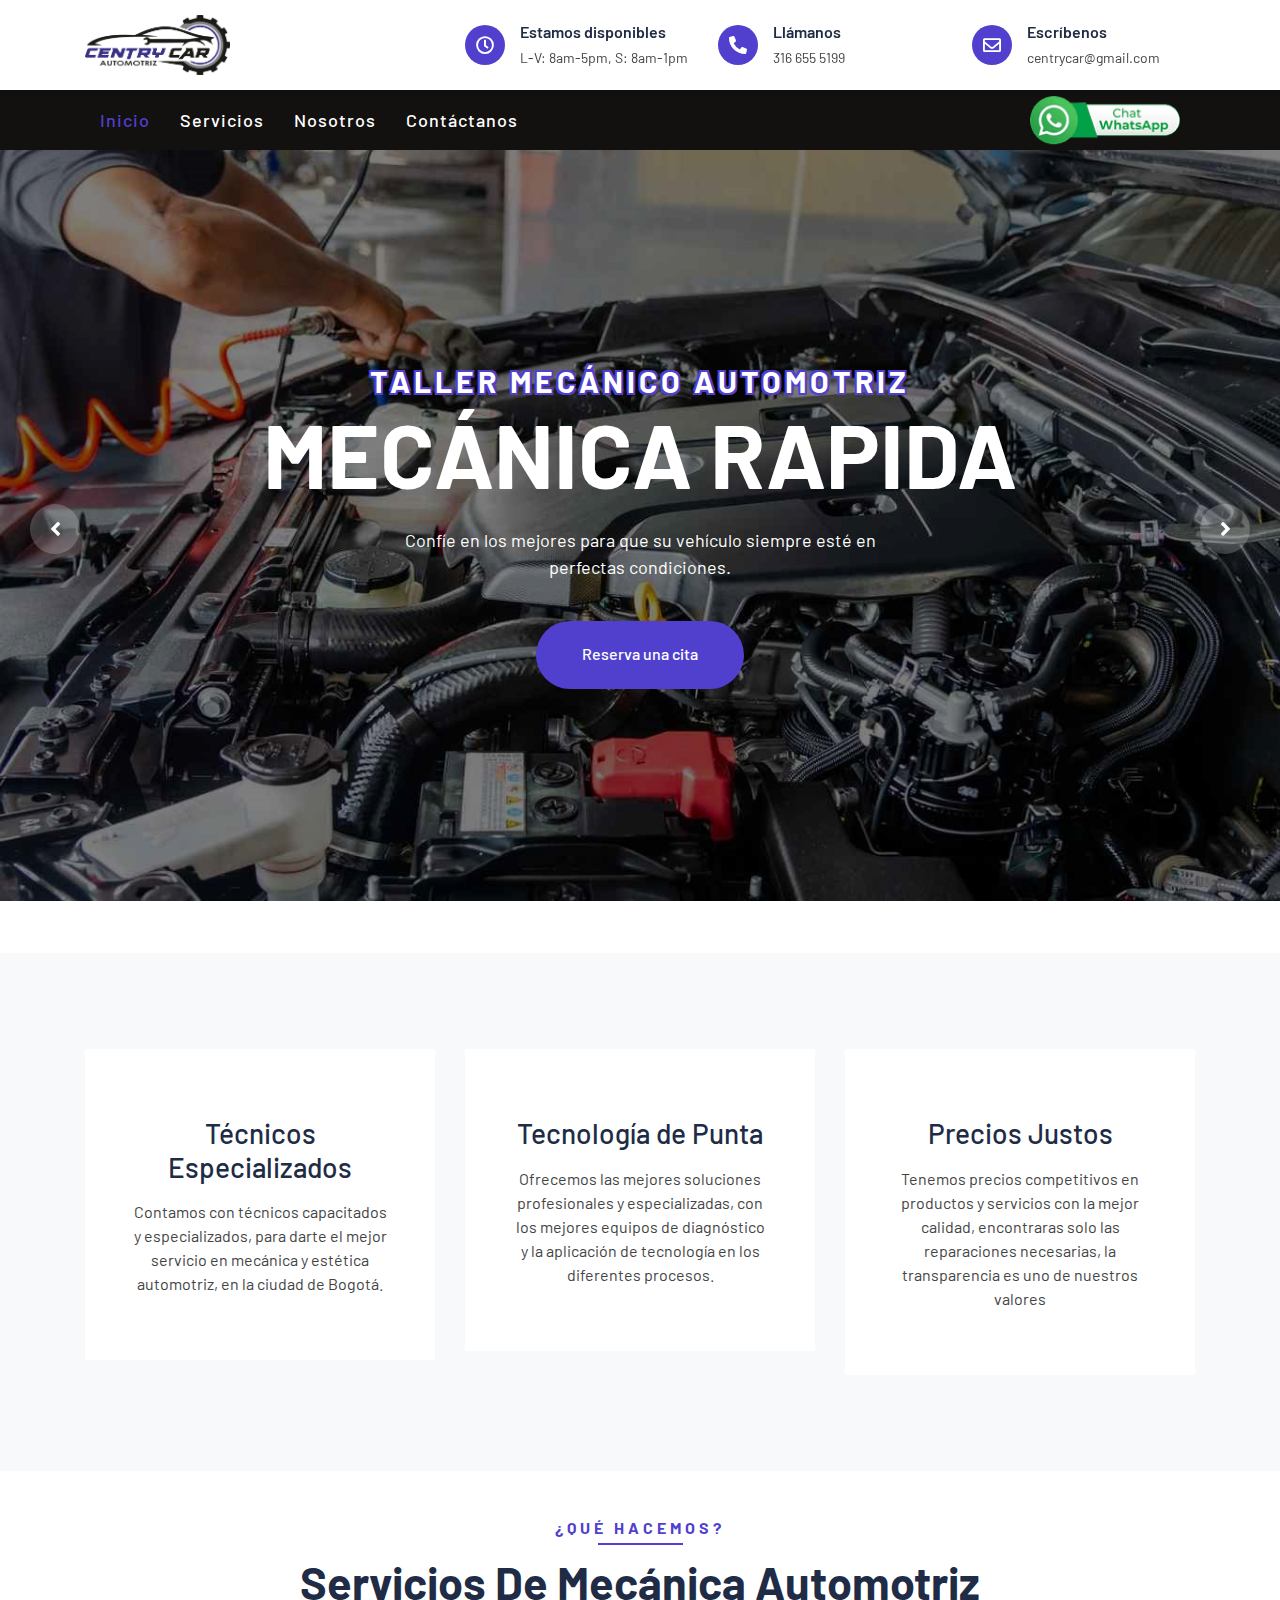
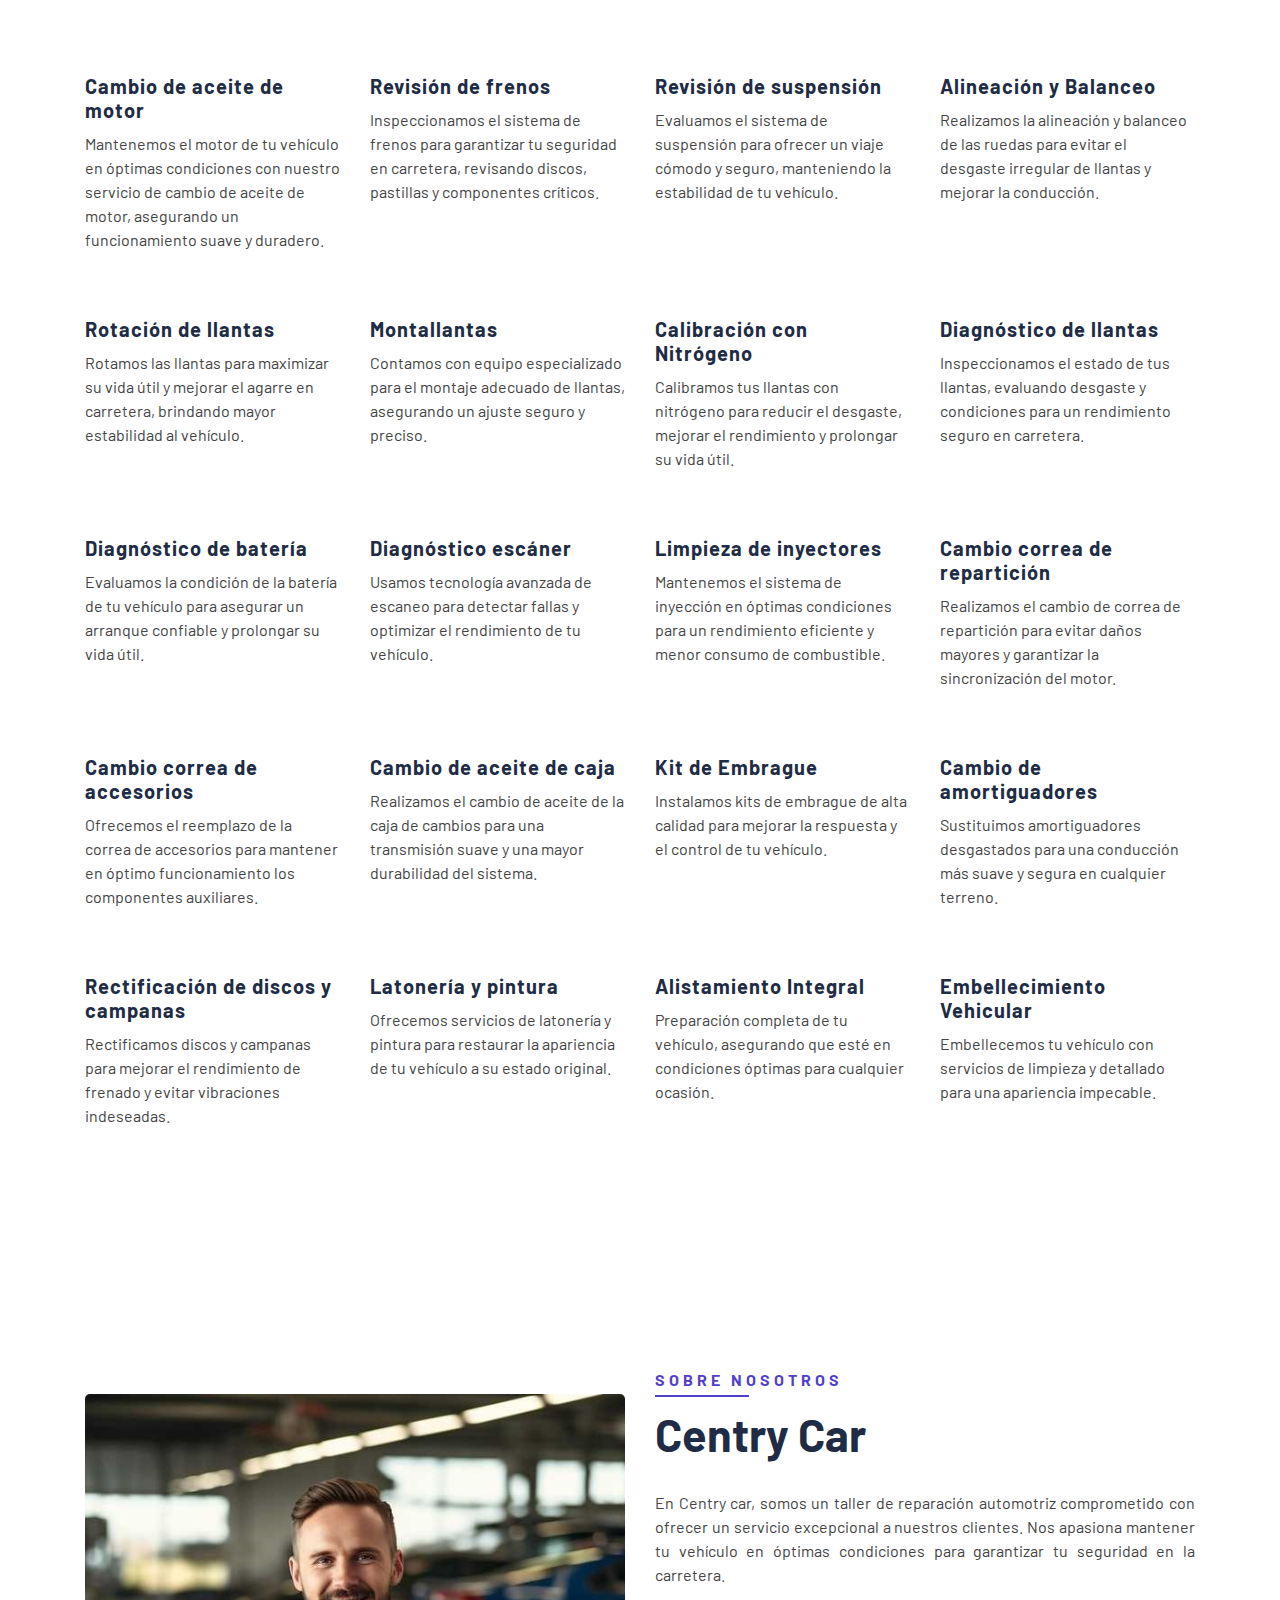
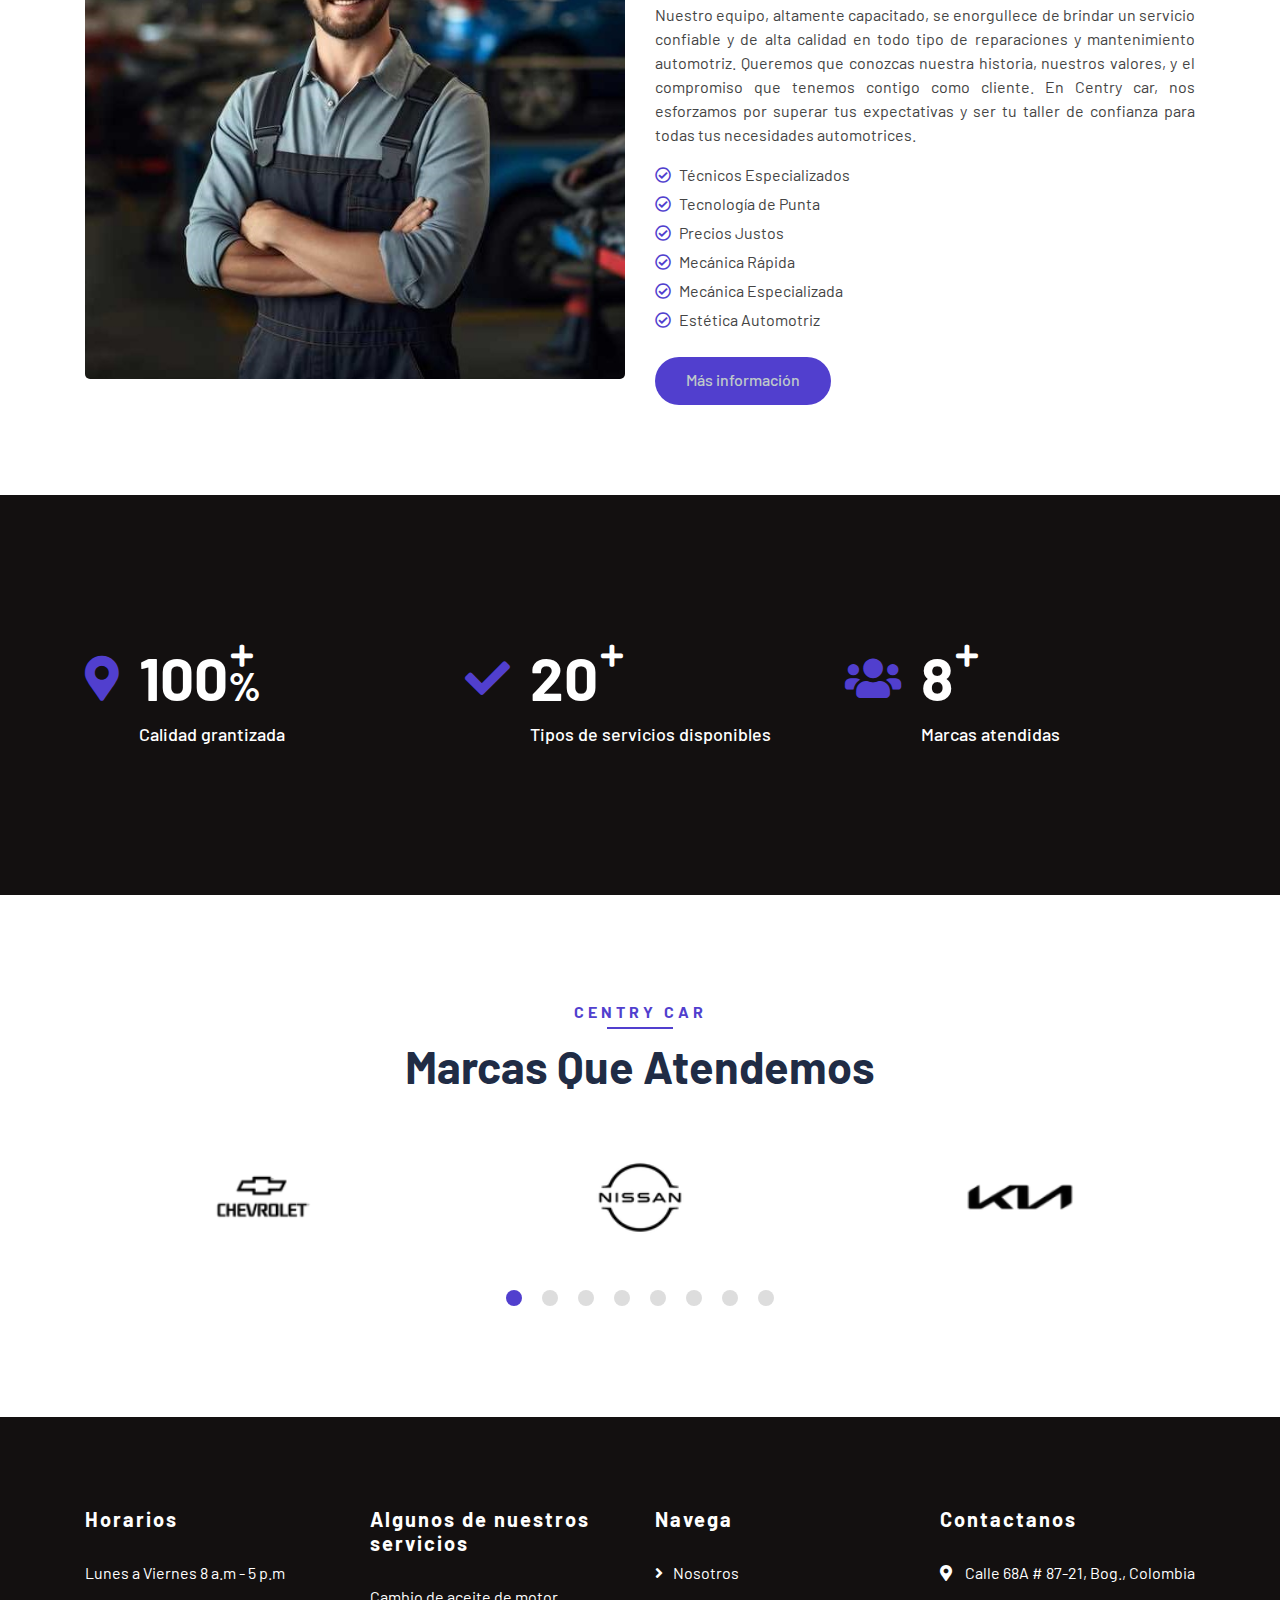
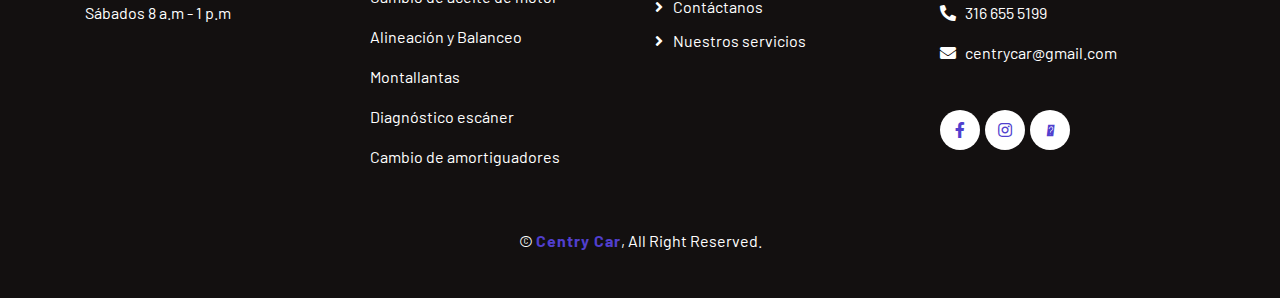
==== index.html @ 171da050 "se corrigue error en la vista about" ====
<!DOCTYPE html>
<html lang="en">
    <head>
        <meta charset="utf-8">
        <title>Centry Car Automotriz</title>
        <meta content="width=device-width, initial-scale=1.0" name="viewport">
        <meta content="Free Website Template" name="keywords">
        <meta content="Free Website Template" name="description">

        <!-- Favicon -->
        <link href="img/favicon.ico" rel="icon">

        <!-- Google Font -->
        <link href="https://fonts.googleapis.com/css2?family=Barlow:wght@400;500;600;700;800;900&display=swap" rel="stylesheet"> 
        
        <!-- CSS Libraries -->
        <link href="https://stackpath.bootstrapcdn.com/bootstrap/4.4.1/css/bootstrap.min.css" rel="stylesheet">
        <link href="https://cdnjs.cloudflare.com/ajax/libs/font-awesome/5.10.0/css/all.min.css" rel="stylesheet">
        <link href="lib/flaticon/font/flaticon.css" rel="stylesheet">
        <link href="lib/animate/animate.min.css" rel="stylesheet">
        <link href="lib/owlcarousel/assets/owl.carousel.min.css" rel="stylesheet">
        <link rel='stylesheet' href='https://cdn-uicons.flaticon.com/2.6.0/uicons-thin-rounded/css/uicons-thin-rounded.css'>
        <link rel='stylesheet' href='https://cdn-uicons.flaticon.com/2.6.0/uicons-thin-straight/css/uicons-thin-straight.css'>     
        <link rel="stylesheet" href="https://cdnjs.cloudflare.com/ajax/libs/font-awesome/6.6.0/css/all.min.css" integrity="sha512-Kc323vGBEqzTmouAECnVceyQqyqdsSiqLQISBL29aUW4U/M7pSPA/gEUZQqv1cwx4OnYxTxve5UMg5GT6L4JJg==" crossorigin="anonymous" referrerpolicy="no-referrer" />
        <!-- Template Stylesheet -->
        <link href="css/style.css" rel="stylesheet">
    </head>

    <body>
        <!-- Top Bar Start -->
        <div class="top-bar">
            <div class="container">
                <div class="row align-items-center">
                    <div class="col-lg-4 col-md-12">
                        <div class="logo">
                            <a href="index.html">
                                
                                 <img src="img/logo.png" alt="Logo"> 
                            </a>
                        </div>
                    </div>
                    <div class="col-lg-8 col-md-7 d-none d-lg-block">
                        <div class="row">
                            <div class="col-4">
                                <div class="top-bar-item">
                                    <div class="top-bar-icon">
                                        <i class="far fa-clock"></i>
                                    </div>
                                    <div class="top-bar-text">
                                        <h3>Estamos disponibles</h3>
                                        <p>L-V: 8am-5pm, S: 8am-1pm</p>
                                    </div>
                                </div>
                            </div>
                            <div class="col-4">
                                <div class="top-bar-item">
                                    <div class="top-bar-icon">
                                        <i class="fa fa-phone-alt"></i>
                                    </div>
                                    <div class="top-bar-text">
                                        <h3>Llámanos</h3>
                                        <p>316 655 5199</p>
                                    </div>
                                </div>
                            </div>
                            <div class="col-4">
                                <div class="top-bar-item">
                                    <div class="top-bar-icon">
                                        <i class="far fa-envelope"></i>
                                    </div>
                                    <div class="top-bar-text">
                                        <h3>Escríbenos</h3>
                                        <p>centrycar@gmail.com</p>
                                    </div>
                                </div>
                            </div>
                        </div>
                    </div>
                </div>
            </div>
        </div>
        <!-- Top Bar End -->

        <!-- Nav Bar Start -->
        <div class="nav-bar">
            <div class="container">
                <nav class="navbar navbar-expand-lg bg-dark navbar-dark">
                    <button type="button" class="navbar-toggler" data-toggle="collapse" data-target="#navbarCollapse">
                        <span class="navbar-toggler-icon"></span>
                    </button>
                    <a href="#" class="navbar-brand">Centry Car</a>

                    <a class="whatsapp-icon-small" href="https://wa.me/573166555199">
                        <img src="img/whatsapp-white-icon.png" alt="WhatsApp">
                    </a>

                    <div class="collapse navbar-collapse justify-content-between" id="navbarCollapse">
                        <div class="navbar-nav mr-auto">
                            <a href="index.html" class="nav-item nav-link active">Inicio</a>
                            <a href="service.html" class="nav-item nav-link">Servicios</a>
                            <a href="about2.html" class="nav-item nav-link">Nosotros</a>                           
                            <a href="contact.html" class="nav-item nav-link">Contáctanos</a>
                        </div>
                        <a class="whatsapp-icon-large" href="https://wa.me/573166555199">
                            <img src="img/w1.png" alt="WhatsApp">
                        </a>
                    </div>
                </nav>
            </div>
        </div>
        <!-- Nav Bar End -->


        <!-- Carousel Start -->
        <div class="carousel">
            <div class="container-fluid">
                <div class="owl-carousel">
                    <div class="carousel-item">
                        <div class="carousel-img">
                            <img src="img/carousel-1.jpeg" alt="Image">
                        </div>
                        <div class="carousel-text">
                            <h2>Taller Mecánico Automotriz</h2>
                            <h1>MECÁNICA RAPIDA</h1>
                            
                            <p>
                                Confíe en los mejores para que su vehículo siempre esté en perfectas condiciones.
                            </p>
                            <a class="btn btn-custom"  href="https://wa.me/573166555199">Reserva una cita</a>
                        </div>
                    </div>
                    <div class="carousel-item">
                        <div class="carousel-img">
                            <img src="img/carousel-2.jpeg" alt="Image">
                        </div>
                        <div class="carousel-text">
                            <h2>Taller Mecánico Automotriz</h2>
                            <h1>MECÁNICA ESPECIALIZADA</h1>
                            <p>
                                Nos encargamos de que su auto siempre esté en óptimas condiciones.
                            </p>
                            <a class="btn btn-custom"  href="contact.html">Solicita una cotización</a>
                        </div>
                    </div>
                    <div class="carousel-item">
                        <div class="carousel-img">
                            <img src="img/carousel-3.jpeg" alt="Image">
                        </div>
                        <div class="carousel-text">
                            <h2>Taller Mecánico Automotriz</h2>
                            <h1>ESTÉTICA AUTOMOTRIZ</h1>
                            <p>
                                Trabajamos con piezas de alta calidad para asegurar la durabilidad de su vehículo.
                            </p>
                            <a class="btn btn-custom" href="service.html">Conoce nuestros servicios</a>
                        </div>
                    </div>
                </div>
            </div>
        </div>
        <!-- Carousel End -->
    
            <!-- Services CARDS Start -->
    <div class="bg-light pt-5">
        <div class="container py-5">
            <div class="row pb-3">
                <div class="col-md-6 col-lg-4 mb-4 cardsmall">
                    <div class="d-flex flex-column text-center bg-white mb-2 p-3 p-sm-5">
                        <i class=    "fi fi-tr-customer-service"     ></i>
                        <h3 class="mb-3">Técnicos Especializados</h3>
                        <p>Contamos con técnicos 
                            capacitados y especializados, 
                            para darte el mejor servicio en 
                            mecánica y estética automotriz, 
                            en la ciudad de Bogotá. </p>                      
                    </div>
                </div>
                <div class="col-md-6 col-lg-4 mb-4 cardsmall">
                    <div class="d-flex flex-column text-center bg-white mb-2 p-3 p-sm-5">
                        <i class="fi fi-tr-chatbot-speech-bubble"></i>
                        <h3 class="mb-3">Tecnología de Punta</h3>
                        <p>Ofrecemos las mejores 
                            soluciones profesionales y 
                            especializadas, con los 
                            mejores equipos de 
                            diagnóstico y la aplicación de 
                            tecnología en los diferentes 
                            procesos. </p>
                    </div>
                </div>

                    <div class="col-md-6 col-lg-4 mb-4 cardsmall">
                        <div class="d-flex flex-column text-center bg-white mb-2 p-3 p-sm-5">
                            <i class="fi fi-tr-brand"></i>
                            <h3 class="mb-3">Precios Justos </h3>
                            <p>Tenemos precios competitivos 
                                en productos y servicios con la 
                                mejor calidad, encontraras solo 
                                las reparaciones necesarias, la 
                                transparencia es uno de 
                                nuestros valores </p>
                        </div>
                    </div>
            </div>
        </div>
    </div>
    <!-- Services CARDS End -->
        <!-- Service Start -->
        <div class="service">
            <div class="container">
                <div class="section-header text-center">
                    <p>¿Qué hacemos?</p>
                    <h2>Servicios de Mecánica Automotriz</h2>
                </div>
                <div class="row">
                    <div class="col-lg-3 col-md-6">
                        <div class="service-item">
                            <i class="fi fi-tr-oil-can"></i>
                            <h3>Cambio de aceite de motor</h3>
                            <p>Mantenemos el motor de tu vehículo en óptimas condiciones con nuestro servicio de cambio de aceite de motor, asegurando un funcionamiento suave y duradero.</p>
                        </div>
                    </div>
                    <div class="col-lg-3 col-md-6">
                        <div class="service-item">
                            <i class="fi fi-tr-brake-warning"></i>
                            <h3>Revisión de frenos</h3>
                            <p>Inspeccionamos el sistema de frenos para garantizar tu seguridad en carretera, revisando discos, pastillas y componentes críticos.</p>
                        </div>
                    </div>
                    <div class="col-lg-3 col-md-6">
                        <div class="service-item">
                            <i class="fi fi-ts-car-mechanic"></i>
                            <h3>Revisión de suspensión</h3>
                            <p>Evaluamos el sistema de suspensión para ofrecer un viaje cómodo y seguro, manteniendo la estabilidad de tu vehículo.</p>
                        </div>
                    </div>
                    <div class="col-lg-3 col-md-6">
                        <div class="service-item">
                            <i class="fi fi-tr-steering-wheel"></i>
                            <h3>Alineación y Balanceo</h3>
                            <p>Realizamos la alineación y balanceo de las ruedas para evitar el desgaste irregular de llantas y mejorar la conducción.</p>
                        </div>
                    </div>
                    <div class="col-lg-3 col-md-6">
                        <div class="service-item">
                            <i class="fi fi-ts-tire"></i>
                            <h3>Rotación de llantas</h3>
                            <p>Rotamos las llantas para maximizar su vida útil y mejorar el agarre en carretera, brindando mayor estabilidad al vehículo.</p>
                        </div>
                    </div>
                    <div class="col-lg-3 col-md-6">
                        <div class="service-item">
                            <i class="fi fi-ts-tire-flat"></i>
                            <h3>Montallantas</h3>
                            <p>Contamos con equipo especializado para el montaje adecuado de llantas, asegurando un ajuste seguro y preciso.</p>
                        </div>
                    </div>
                    <div class="col-lg-3 col-md-6">
                        <div class="service-item">
                            <i class="fi fi-tr-car-tilt"></i>
                            <h3>Calibración con Nitrógeno</h3>
                            <p>Calibramos tus llantas con nitrógeno para reducir el desgaste, mejorar el rendimiento y prolongar su vida útil.</p>
                        </div>
                    </div>
                    <div class="col-lg-3 col-md-6">
                        <div class="service-item">
                            <i class="fi fi-tr-car-bus"></i>
                            <h3>Diagnóstico de llantas</h3>
                            <p>Inspeccionamos el estado de tus llantas, evaluando desgaste y condiciones para un rendimiento seguro en carretera.</p>
                        </div>
                    </div>
                    <div class="col-lg-3 col-md-6">
                        <div class="service-item">
                            <i class="fi fi-tr-car-battery"></i>
                            <h3>Diagnóstico de batería</h3>
                            <p>Evaluamos la condición de la batería de tu vehículo para asegurar un arranque confiable y prolongar su vida útil.</p>
                        </div>
                    </div>
                    <div class="col-lg-3 col-md-6">
                        <div class="service-item">
                            <i class="fi fi-tr-car-circle-bolt"                            ></i>
                            <h3>Diagnóstico escáner</h3>
                            <p>Usamos tecnología avanzada de escaneo para detectar fallas y optimizar el rendimiento de tu vehículo.</p>
                        </div>
                    </div>
                    <div class="col-lg-3 col-md-6">
                        <div class="service-item">
                            <i class="fi fi-ts-car-mechanic"></i>
                            <h3>Limpieza de inyectores</h3>
                            <p>Mantenemos el sistema de inyección en óptimas condiciones para un rendimiento eficiente y menor consumo de combustible.</p>
                        </div>
                    </div>
                    <div class="col-lg-3 col-md-6">
                        <div class="service-item">
                            <i class="fi fi-tr-wrench-alt"></i>
                            <h3>Cambio correa de repartición</h3>
                            <p>Realizamos el cambio de correa de repartición para evitar daños mayores y garantizar la sincronización del motor.</p>
                        </div>
                    </div>
                    <div class="col-lg-3 col-md-6">
                        <div class="service-item">
                            <i class="fi fi-tr-replace"></i>
                            <h3>Cambio correa de accesorios</h3>
                            <p>Ofrecemos el reemplazo de la correa de accesorios para mantener en óptimo funcionamiento los componentes auxiliares.</p>
                        </div>
                    </div>
                    <div class="col-lg-3 col-md-6">
                        <div class="service-item">
                            <i class="fi fi-tr-oil-can"></i>
                            <h3>Cambio de aceite de caja</h3>
                            <p>Realizamos el cambio de aceite de la caja de cambios para una transmisión suave y una mayor durabilidad del sistema.</p>
                        </div>
                    </div>
                    <div class="col-lg-3 col-md-6">
                        <div class="service-item">
                            <i class="fi fi-ts-car-side-bolt"></i>
                            <h3>Kit de Embrague</h3>
                            <p>Instalamos kits de embrague de alta calidad para mejorar la respuesta y el control de tu vehículo.</p>
                        </div>
                    </div>
                    <div class="col-lg-3 col-md-6">
                        <div class="service-item">
                            <i class="fi fi-ts-car-mechanic"></i>
                            <h3>Cambio de amortiguadores</h3>
                            <p>Sustituimos amortiguadores desgastados para una conducción más suave y segura en cualquier terreno.</p>
                        </div>
                    </div>
                    <div class="col-lg-3 col-md-6">
                        <div class="service-item">
                            <i class="fi fi-ts-car-crash"></i>
                            <h3>Rectificación de discos y campanas</h3>
                            <p>Rectificamos discos y campanas para mejorar el rendimiento de frenado y evitar vibraciones indeseadas.</p>
                        </div>
                    </div>
                    <div class="col-lg-3 col-md-6">
                        <div class="service-item">
                            <i class="fi fi-tr-air-freshener"></i>
                            <h3>Latonería y pintura</h3>
                            <p>Ofrecemos servicios de latonería y pintura para restaurar la apariencia de tu vehículo a su estado original.</p>
                        </div>
                    </div>
                    <div class="col-lg-3 col-md-6">
                        <div class="service-item">
                            <i class="fi fi-ts-car-tunnel"></i>
                            <h3>Alistamiento Integral</h3>
                            <p>Preparación completa de tu vehículo, asegurando que esté en condiciones óptimas para cualquier ocasión.</p>
                        </div>
                    </div>
                    <div class="col-lg-3 col-md-6">
                        <div class="service-item">
                            <i class="fi fi-tr-hand-sparkles"></i>
                            <h3>Embellecimiento Vehicular</h3>
                            <p>Embellecemos tu vehículo con servicios de limpieza y detallado para una apariencia impecable.</p>
                        </div>
                    </div>
                </div>
            </div>
        </div>
        <!-- Service End -->
        
        <!-- About Start -->
        <div class="about">
            <div class="container">
                <div class="row align-items-center">
                    <div class="col-lg-6">
                        <div class="about-img">
                            <img src="img/about.jpeg" alt="Image">
                        </div>
                    </div>
                    <div class="col-lg-6">
                        <div class="section-header text-left">
                            <p>Sobre Nosotros</p>
                            <h2>Centry Car</h2>
                        </div>
                        <div class="about-content">
                            <p>
                                En Centry car, somos un taller de reparación automotriz comprometido con ofrecer un servicio excepcional a nuestros clientes. Nos apasiona mantener tu vehículo en óptimas condiciones para garantizar tu seguridad en la carretera.
                            </p>
                            <p>
                                Nuestro equipo, altamente capacitado, se enorgullece de brindar un servicio confiable y de alta calidad en todo tipo de reparaciones y mantenimiento automotriz. Queremos que conozcas nuestra historia, nuestros valores, y el compromiso que tenemos contigo como cliente. En Centry car, nos esforzamos por superar tus expectativas y ser tu taller de confianza para todas tus necesidades automotrices.
                            </p>
                            <ul>
                                <li><i class="far fa-check-circle"></i>Técnicos Especializados</li>
                                <li><i class="far fa-check-circle"></i>Tecnología de Punta</li>
                                <li><i class="far fa-check-circle"></i>Precios Justos</li>
                                <li><i class="far fa-check-circle"></i>Mecánica Rápida</li>
                                <li><i class="far fa-check-circle"></i>Mecánica Especializada</li>
                                <li><i class="far fa-check-circle"></i>Estética Automotriz</li>
                            </ul>
                            <a class="btn btn-custom" href="service.html">Más información</a>
                        </div>
                    </div>
                </div>
            </div>
        </div>
        <!-- About End -->        
        
        <!-- Facts Start -->
        <div class="facts" data-parallax="scroll" data-image-src="img/facts.jpg">
            <div class="container">
                <div class="row">
                    <div class="col-lg-4 col-md-6">
                        <div class="facts-item">
                            <i class="fa fa-map-marker-alt"></i>
                            <div class="facts-text">
                                <h3 data-toggle="counter-up">100</h3><h1>%</h1>
                                <p>Calidad grantizada</p>
                            </div>
                        </div>
                    </div>
                    <div class="col-lg-4 col-md-6">
                        <div class="facts-item">
                            <i class="fa fa-check"></i>
                            <div class="facts-text">
                                <h3 data-toggle="counter-up">20</h3>
                                <p>Tipos de servicios disponibles</p>
                            </div>
                        </div>
                    </div>
                    <div class="col-lg-4 col-md-6">
                        <div class="facts-item">                           
                            <i class="fa fa-users"></i>
                            <div class="facts-text">
                                <h3 data-toggle="counter-up">8</h3>
                                <p>Marcas atendidas</p>
                            </div>
                        </div>
                    </div>
                </div>
            </div>
        </div>
        <!-- Facts End -->
                
        <!-- Location Start -->
        <!-- <div class="location">
            <div class="container">
                <div class="row">
                     <div class="col-lg-7">
                        <div class="section-header text-left">
                            <p>Washing Points</p>
                            <h2>Car Washing & Care Points</h2>
                        </div>
                        <div class="row">
                            <div class="col-md-6">
                                <div class="location-item">
                                    <i class="fa fa-map-marker-alt"></i>
                                    <div class="location-text">
                                        <h3>Car Washing Point</h3>
                                        <p>123 Street, New York, USA</p>
                                        <p><strong>Call:</strong>+012 345 6789</p>
                                    </div>
                                </div>
                            </div>
                            <div class="col-md-6">
                                <div class="location-item">
                                    <i class="fa fa-map-marker-alt"></i>
                                    <div class="location-text">
                                        <h3>Car Washing Point</h3>
                                        <p>123 Street, New York, USA</p>
                                        <p><strong>Call:</strong>+012 345 6789</p>
                                    </div>
                                </div>
                            </div>
                            <div class="col-md-6">
                                <div class="location-item">
                                    <i class="fa fa-map-marker-alt"></i>
                                    <div class="location-text">
                                        <h3>Car Washing Point</h3>
                                        <p>123 Street, New York, USA</p>
                                        <p><strong>Call:</strong>+012 345 6789</p>
                                    </div>
                                </div>
                            </div>
                            <div class="col-md-6">
                                <div class="location-item">
                                    <i class="fa fa-map-marker-alt"></i>
                                    <div class="location-text">
                                        <h3>Car Washing Point</h3>
                                        <p>123 Street, New York, USA</p>
                                        <p><strong>Call:</strong>+012 345 6789</p>
                                    </div>
                                </div>
                            </div>
                        </div>
                    </div>
                    <div class="col-lg-5">
                        <div class="location-form">
                            <h3>Escribenos para cualquier solicitud</h3>
                            <form>
                                <div class="control-group">
                                    <input type="text" class="form-control" placeholder="Nombre" required="required" />
                                </div>
                                <div class="control-group">
                                    <input type="email" class="form-control" placeholder="Correo" required="required" />
                                </div>
                                <div class="control-group">
                                    <textarea class="form-control" placeholder="description" required="required"></textarea>
                                </div>
                                <div>
                                    <button class="btn btn-custom" type="submit">Enviar mensaje</button>
                                </div>
                            </form>
                        </div>
                    </div>
                </div>
            </div>
        </div>
        Location End -->
        
        <!-- Brand Start -->
        <div class="testimonial">
            <div class="container">
                <div class="section-header text-center">
                    <p>Centry car</p>
                    <h2>Marcas que atendemos</h2>
                </div>
                <div class="owl-carousel testimonials-carousel">
                    <div class="testimonial-item">
                        <img src="img/nissan.png" alt="Image">
                    </div>
                    <div class="testimonial-item">
                        <img src="img/kia.png" alt="Image">
                    </div>
                    <div class="testimonial-item">
                        <img src="img/renault.png" alt="Image">                      
                    </div>
                    <div class="testimonial-item">
                        <img src="img/hyundai.png" alt="Image">                      
                    </div>
                    <div class="testimonial-item">
                        <img src="img/toyota.png" alt="Image">                      
                    </div>
                    <div class="testimonial-item">
                        <img src="img/wlogo.png" alt="Image">                      
                    </div>
                    <div class="testimonial-item">
                        <img src="img/ford.png" alt="Image">                      
                    </div>
                    <div class="testimonial-item">
                        <img src="img/chevrolet.png" alt="Image">                      
                    </div>
                </div>
            </div>
        </div>
        <!-- Brand End -->

        <!-- Footer Start -->
        <div class="footer">
            <div class="container">
                <div class="row">
                    <div class="col-lg-3 col-md-6">
                        <div class="footer-newsletter">
                            <h2>Horarios</h2>
                            <p>Lunes a Viernes 8 a.m - 5 p.m</p>
                            <p>Sábados 8 a.m - 1 p.m</p>
                        </div>
                    </div>
                    <div class="col-lg-3 col-md-6">
                        <div class="footer-link">
                            <h2>Algunos de nuestros servicios</h2>
                            <p>Cambio de aceite de motor</p>
                            <p>Alineación y Balanceo</p>
                            <p>Montallantas</p>
                            <p>Diagnóstico escáner</p>
                            <p>Cambio de amortiguadores</p>
                        </div>
                    </div>
                    <div class="col-lg-3 col-md-6">
                        <div class="footer-link">
                            <h2>Navega</h2>
                            <a href="about2.html">Nosotros</a>
                            <a href="contact.html">Contáctanos</a>
                            <a href="service.html">Nuestros servicios</a>
                        </div>
                    </div>
                    <div class="col-lg-3 col-md-6">
                        <div class="footer-contact">
                            <h2>Contactanos</h2>
                            <p><i class="fa fa-map-marker-alt"></i>Calle 68A # 87-21, Bog., Colombia</p>
                            <p><i class="fa fa-phone-alt"></i>316 655 5199</p>
                            <p><i class="fa fa-envelope"></i>centrycar@gmail.com</p>
                        </div>
                        <div class="footer-social">
                            <a class="btn" href="https://www.facebook.com/profile.php?id=61568593861665&locale=es_LA"><i class="fab fa-facebook-f"></i></a>
                            <a class="btn" href="https://www.instagram.com/centrycar_automotriz/"><i class="fab fa-instagram"></i></a>
                            <a class="btn" href="https://www.tiktok.com/@centrycar_automotriz"><i class="fa-brands fa-tiktok"></i></a>
                    </div>
                </div>
            </div>
            <div class="container copyright">
                <p>&copy; <a href="#">Centry Car</a>, All Right Reserved.</p>
            </div>
        </div>
        <!-- Footer End -->
        
        <!-- Back to top button -->
        <a href="#" class="back-to-top"><i class="fa fa-chevron-up"></i></a>
        
        <!-- Pre Loader -->
        <div id="loader" class="show">
            <div class="loader"></div>
        </div>

        <!-- JavaScript Libraries -->
        <script src="https://code.jquery.com/jquery-3.4.1.min.js"></script>
        <script src="https://stackpath.bootstrapcdn.com/bootstrap/4.4.1/js/bootstrap.bundle.min.js"></script>
        <script src="lib/easing/easing.min.js"></script>
        <script src="lib/owlcarousel/owl.carousel.min.js"></script>
        <script src="lib/waypoints/waypoints.min.js"></script>
        <script src="lib/counterup/counterup.min.js"></script>
        
        <!-- Contact Javascript File -->
        <script src="mail/jqBootstrapValidation.min.js"></script>
        <script src="mail/contact.js"></script>

        <!-- Template Javascript -->
        <script src="js/main.js"></script>
    </body>
</html>
---- lib/flaticon/font/flaticon.css ----
/*
  	Flaticon icon font: Flaticon
  	Creation date: 11/10/2020 08:08
  	*/

@font-face {
  font-family: "Flaticon";
  src: url("./Flaticon.eot");
  src: url("./Flaticon.eot?#iefix") format("embedded-opentype"),
       url("./Flaticon.woff2") format("woff2"),
       url("./Flaticon.woff") format("woff"),
       url("./Flaticon.ttf") format("truetype"),
       url("./Flaticon.svg#Flaticon") format("svg");
  font-weight: normal;
  font-style: normal;
}

@media screen and (-webkit-min-device-pixel-ratio:0) {
  @font-face {
    font-family: "Flaticon";
    src: url("./Flaticon.svg#Flaticon") format("svg");
  }
}

[class^="flaticon-"]:before, [class*=" flaticon-"]:before,
[class^="flaticon-"]:after, [class*=" flaticon-"]:after {   
  font-family: Flaticon;
        font-size: 20px;
font-style: normal;
margin-left: 20px;
}

.flaticon-car-wash-1:before { content: "\f100"; }
.flaticon-car-service:before { content: "\f101"; }
.flaticon-seat:before { content: "\f102"; }
.flaticon-car-service-1:before { content: "\f103"; }
.flaticon-car-wash:before { content: "\f104"; }
.flaticon-brush:before { content: "\f105"; }
.flaticon-vacuum-cleaner:before { content: "\f106"; }
.flaticon-brush-1:before { content: "\f107"; }
.flaticon-car-service-2:before { content: "\f108"; }
.flaticon-car-service-3:before { content: "\f109"; }
---- css/style.css ----
/*******************************/
/********* General CSS *********/
/*******************************/
body {
    color: #444444;
    font-weight: 400;
    background: #ffffff;
    font-family: 'Barlow', sans-serif;
    padding-top: 150px;
}

h1,
h2, 
h3, 
h4,
h5, 
h6 {
    color: #202C45;
}

a {
    color: #202C45;
    transition: .3s;
}

a:hover,
a:active,
a:focus {
    color: #513fce;
    outline: none;
    text-decoration: none;
}

.btn.btn-custom {
    padding: 10px 30px 12px 30px;
    text-align: center; 
    font-size: 16px;
    font-weight: 500;
    color: #bfc9ca;
    background: #513fce;
    border-radius: 60px;
    box-shadow: inset 0 0 0 0 #bfc9ca;
    transition: ease-out 0.5s;
    -webkit-transition: ease-out 0.5s;
    -moz-transition: ease-out 0.5s;
}

.btn.btn-custom:hover {
    color: #513fce;
    background: #bfc9ca;
    box-shadow: inset 200px 0 0 0 #bfc9ca;
    border: #513fce;
}

.btn:focus,
.form-control:focus {
    box-shadow: none;
}

.container-fluid {
    max-width: 1366px;
}

[class^="flaticon-"]:before, [class*=" flaticon-"]:before,
[class^="flaticon-"]:after, [class*=" flaticon-"]:after {   
    font-size: inherit;
    margin-left: 0;
}


/**********************************/
/****** Loader & Back to Top ******/
/**********************************/
#loader {
    position: fixed;
    top: 0;
    right: 0;
    bottom: 0;
    left: 0;
    display: flex;
    align-items: center;
    justify-content: center;
    background: #ffffff;
    opacity: 0;
    visibility: hidden;
    -webkit-transition: opacity .3s ease-out, visibility 0s linear .3s;
    -o-transition: opacity .3s ease-out, visibility 0s linear .3s;
    transition: opacity .3s ease-out, visibility 0s linear .3s;
    z-index: 999;
}

#loader.show {
    -webkit-transition: opacity .6s ease-out, visibility 0s linear 0s;
    -o-transition: opacity .6s ease-out, visibility 0s linear 0s;
    transition: opacity .6s ease-out, visibility 0s linear 0s;
    visibility: visible;
    opacity: 1;
}

#loader .loader {
    position: relative;
    width: 45px;
    height: 45px;
    border: 5px solid #dddddd;
    border-top: 5px solid #513fce;
    border-radius: 50%;
    -webkit-animation: spin 2s linear infinite;
    animation: spin 2s linear infinite;
}

@-webkit-keyframes spin {
    0% { -webkit-transform: rotate(0deg); }
    100% { -webkit-transform: rotate(360deg); }
}

@keyframes spin {
    0% { transform: rotate(0deg); }
    100% { transform: rotate(360deg); }
}

.back-to-top {
    position: fixed;
    display: none;
    width: 44px;
    height: 44px;
    text-align: center;
    line-height: 1;
    font-size: 22px;
    right: 15px;
    bottom: 15px;
    transition: .5s;
    background: #513fce;
    border-radius: 44px;
    z-index: 9;
}

.back-to-top i {
    color: #ffffff;
    padding-top: 10px;
}

.back-to-top:hover {
    background: #202C45;
}


/**********************************/ 
/********** Top Bar CSS ***********/ 
/**********************************/
.top-bar {
    position: fixed;
    width: 100%;
    height: 90px;
    background: #ffffff;
    z-index: 1000;
    top: 0;
    left: 0;
    box-shadow: 0 2px 5px rgba(0, 0, 0, .1);
    min-height: 90px; /* Asegura altura mínima */
    transform: none; /* Previene transformaciones no deseadas */
}

.top-bar .row {
    height: 100%;
    min-height: inherit; /* Hereda la altura mínima */
}
.top-bar .row {
    height: 100%;
}

.top-bar .logo {
    padding: 15px 0;
    display: flex;
    align-items: center;
}

.top-bar .logo img {
    max-height: 60px;
    width: auto;
}

.top-bar .top-bar-item {
    display: flex;
    align-items: center;
    height: 100%;
}

.top-bar .top-bar-icon {
    width: 40px;
    height: 40px;
    display: flex;
    align-items: center;
    justify-content: center;
    background: #513fce;
    border-radius: 50%;
    flex-shrink: 0;
}

.top-bar .top-bar-icon i {
    margin: 0;
    color: #ffffff; 
    font-size: 18px; 
}

.top-bar .top-bar-icon:hover {
    background: #4433b3; 
    transform: scale(1.05); 
    transition: all 0.3s ease; 
}

.top-bar .top-bar-text {
    padding-left: 15px;
}

.top-bar .top-bar-text h3 {
    margin: 0 0 5px 0;
    font-size: 16px;
    font-weight: 600;
}

.top-bar .top-bar-text p {
    margin: 0;
    font-size: 14px;
}

/**********************************/ 
/*********** Nav Bar CSS **********/ 
/**********************************/
.nav-bar {
    position: fixed !important; /* Fuerza la posición fija */
    width: 100%;
    height: 60px;
    min-height: 60px; /* Asegura altura mínima */
    top: 90px !important; /* Fuerza la posición top */
    left: 0;
    background: #131010;
    z-index: 999;
    transform: none; /* Previene transformaciones no deseadas */
}

.nav-bar .navbar {
    padding: 0;
    height: 60px;
    min-height: 60px; /* Asegura altura mínima */
    background: #131010 !important;
}

.navbar-dark .navbar-nav .nav-link {
    color: #ffffff;
    padding: 0 15px;
    font-weight: 500;
    letter-spacing: 1px;
    font-size: large;
    line-height: 60px;
}

.navbar-dark .navbar-nav .nav-link:hover,
.navbar-dark .navbar-nav .nav-link.active {
    color: #513fce;
}

.nav-bar .navbar-brand,
.nav-bar .navbar-toggler {
    display: none; /* Oculto por defecto en pantallas grandes */
}

/* Ajustes responsive */
@media (max-width: 991.98px) {
    .top-bar {
        height: 75px;
        min-height: 75px;
    }
    
    .nav-bar {
        top: 75px !important;
    }
    
    .nav-bar .navbar {
        padding: 10px 0;
        height: auto;
    }
    
    .about {
        margin-top: 135px; /* Ajusta el margen para móviles */
    }
    .navbar-dark .navbar-nav .nav-link {
        line-height: 40px;
    }
    
    .top-bar .top-bar-item {
        justify-content: center;
        margin-top: 15px;
    }

    .nav-bar .navbar-brand {
        display: block; /* Mostrar el título en móvil */
        color: #ffffff;
        font-weight: 500;
        margin-right: auto; /* Empuja el botón de menú hacia la derecha */
    }

    .nav-bar .navbar-toggler {
        display: block; /* Mostrar el botón de menú en móvil */
        border-color: rgba(255, 255, 255, 0.5);
        padding: 4px 12px;
    }

    /* Ajustes adicionales para mejor presentación en móvil */
    .nav-bar .navbar {
        padding: 10px 15px;
    }

    .navbar-dark .navbar-toggler-icon {
        width: 1.2em;
        height: 1.2em;
    }
}

@media (min-width: 992px) {
    .nav-bar .collapse {
        display: flex !important;
    }
}

body {
    padding-top: 150px !important; /* Fuerza el padding */
}

html, body {
    overflow-x: hidden; /* Previene scroll horizontal */
}

.container-fluid {
    overflow-x: visible;
}
.navbar .whatsapp-icon-large {
    position: absolute;
    right: 15px;
    top: 50%;
    transform: translateY(-50%);
}

.navbar .whatsapp-icon-large img {
    width: 150px;
    transition: transform 0.3s ease;
}

.navbar .whatsapp-icon-large:hover img {
    transform: scale(1.1);
}

.navbar .whatsapp-icon-small {
    display: none;
}

@media (max-width: 767px) {
    .navbar .whatsapp-icon-large {
        display: none;
    }
    
    .navbar .whatsapp-icon-small {
        display: inline-block;
        margin-right: 10px;
    }
    
    .navbar .whatsapp-icon-small img {
        width: 40px;
    }
}


/*******************************/
/********** Hero CSS ***********/
/*******************************/
.carousel {
    position: relative;
    width: 100%;
    min-height: 400px;
    background: #ffffff;
    margin-bottom: 45px;
}

.carousel .container-fluid {
    padding: 0;
}

.carousel .carousel-item {
    position: relative;
    width: 100%;
    min-height: 400px;
    display: flex;
    align-items: center;
    justify-content: center;
    flex-direction: column;
}

.carousel .carousel-img {
    position: relative;
    width: 100%;
    height: 100%;
    min-height: 400px;
    text-align: right;
    overflow: hidden;
}

.carousel .carousel-img::after {
    position: absolute;
    content: "";
    top: 0;
    right: 0;
    bottom: 0;
    left: 0;
    background: rgba(0, 0, 0, .5);
    z-index: 1;
}

.carousel .carousel-img img {
    width: 100%;
    height: 100%;
    object-fit: cover;
}

.carousel .carousel-text {
    position: absolute;
    max-width: 992px;
    padding: 0 15px;
    text-align: center;
    display: flex;
    align-items: center;
    justify-content: center;
    flex-direction: column;
    z-index: 2;
}

.carousel .carousel-text h2 {
    color: #ffffff;
    font-size: 30px;
    font-weight: 700;
    letter-spacing: 4px;
    text-transform: uppercase;
    margin-bottom: 0px;
    text-shadow: 
        -2px -2px 0px #513fce, 
        2px -2px 0px #513fce,  
        -2px 2px 0px #513fce,  
        2px 2px 0px #513fce;   
}

.carousel .carousel-text h1 {
    color: #ffffff;
    font-size: 90px;
    font-weight: 700;
    margin-bottom: 20px;
    text-transform: capitalize;
}

.carousel .carousel-text p {
    max-width: 500px;
    color: #ffffff;
    font-size: 18px;
    margin-bottom: 40px;
}

.carousel .btn.btn-custom {
    padding: 20px 45px 22px 45px;
    color: #ffffff;
}

.carousel .btn.btn-custom:hover {
    color: #513fce;
}

.carousel .owl-nav {
    position: absolute;
    width: 100%;
    height: 50px;
    top: calc(50% - 25px);
    left: 0;
    display: flex;
    justify-content: space-between;
    z-index: 9;
}

.carousel .owl-nav .owl-prev,
.carousel .owl-nav .owl-next {
    width: 50px;
    height: 50px;
    display: flex;
    align-items: center;
    justify-content: center;
    color: #ffffff;
    border-radius: 50px;
    background: rgba(256, 256, 256, .2);
    font-size: 22px;
    transition: .5s;
}

.carousel .owl-nav .owl-prev {
    margin-left: 30px;
}

.carousel .owl-nav .owl-next {
    margin-right: 30px;
}

.carousel .owl-nav .owl-prev:hover,
.carousel .owl-nav .owl-next:hover {
    color: #ffffff;
    background: #513fce;
}

.carousel .animated {
    -webkit-animation-duration: 1s;
    animation-duration: 1s;
}

@media (max-width: 991.98px) {
    .carousel .carousel-text h3 {
        margin-bottom: 5px;
    }
    
    .carousel .carousel-text h1 {
        font-size: 60px;
    }
    
    .carousel .carousel-text p {
        font-size: 16px;
    }
    
    .carousel .carousel-text .btn {
        padding: 12px 30px;
        font-size: 15px;
        letter-spacing: 0;
    }
}

@media (max-width: 767.98px) {
    .carousel .carousel-text h3 {
        font-size: 18px;
        letter-spacing: 2px;
        margin-bottom: 15px;
    }
    
    .carousel .carousel-text h1 {
        font-size: 45px;
    }
    
    .carousel .carousel-text .btn {
        padding: 10px 25px;
        font-size: 15px;
        letter-spacing: 0;
    }
}

@media (max-width: 575.98px) {
    .carousel .carousel-text h3 {
        font-size: 14px;
        letter-spacing: 1px;
        margin-bottom: 10px;
    }
    
    .carousel .carousel-text h1 {
        font-size: 30px;
        margin-bottom: 15px;
    }
    
    .carousel .carousel-text p {
        margin-bottom: 25px;
    }
    
    .carousel .carousel-text .btn {
        padding: 8px 20px;
        font-size: 14px;
        letter-spacing: 0;
    }
}


/*******************************/
/******* Page Header CSS *******/
/*******************************/
.page-header {
    position: relative;
    margin-bottom: 45px;
    padding: 90px 0;
    text-align: center;
    background: #513fce;
    border-top: 1px dotted #ffffff;
}

.page-header h2 {
    position: relative;
    color: #ffffff;
    font-size: 60px;
    font-weight: 700;
    margin-bottom: 20px;
    padding-bottom: 5px;
}

.page-header h2::after {
    position: absolute;
    content: "";
    width: 100px;
    height: 2px;
    left: calc(50% - 50px);
    bottom: 0;
    background: #ffffff;
}

.page-header a {
    position: relative;
    padding: 0 12px;
    font-size: 22px;
    color: #ffffff;
}

.page-header a:hover {
    color: #513fce;
}

.page-header a::after {
    position: absolute;
    content: "/";
    width: 8px;
    height: 8px;
    top: -2px;
    right: -7px;
    text-align: center;
    color: #ffffff;
}

.page-header a:last-child::after {
    display: none;
}

@media (max-width: 991.98px) {
    .page-header {
        padding: 60px 0;
    }
    
    .page-header h2 {
        font-size: 45px;
    }
    
    .page-header a {
        font-size: 20px;
    }
}

@media (max-width: 767.98px) {
    .page-header {
        padding: 45px 0;
    }
    
    .page-header h2 {
        font-size: 35px;
    }
    
    .page-header a {
        font-size: 18px;
    }
}


/*******************************/
/******* Section Header ********/
/*******************************/
.section-header {
    position: relative;
    width: 100%;
    max-width: 700px;
    margin: 0 auto 45px auto;
}

.section-header p {
    display: inline-block;
    margin-bottom: 10px;
    padding-bottom: 5px;
    position: relative;
    font-size: 16px;
    font-weight: 700;
    letter-spacing: 4px;
    text-transform: uppercase;
    color: #513fce;
}

.section-header p::after {
    position: absolute;
    content: "";
    width: 50%;
    height: 2px;
    left: 25%;
    bottom: 0;
    background: #513fce;
}

.section-header.text-left p::after {
    left: 0;
}

.section-header.text-right p::after {
    left: 50%;
}

.section-header h2 {
    margin: 0;
    font-size: 45px;
    font-weight: 700;
    text-transform: capitalize;
}

@media (max-width: 991.98px) {
    .section-header h2 {
        font-size: 45px;
    }
}

@media (max-width: 767.98px) {
    .section-header h2 {
        font-size: 40px;
    }
}

@media (max-width: 575.98px) {
    .section-header h2 {
        font-size: 35px;
    }
}


/*******************************/
/********** About CSS **********/
/*******************************/
.about {
    position: relative;
    width: 100%;
    padding: 45px 0 15px 0;
    margin-top: 150px; /* Asegura espacio para las barras fijas */
}

.about .section-header {
    margin-bottom: 30px;
    margin-left: 0;
}

.about .about-img img {
    width: 100%;
    border-radius: 5px;
    margin-bottom: 30px;
}

.about .about-content {
    margin-bottom: 30px;
}

.about .about-content ul {
    margin: 0;
    padding: 0;
    list-style: none;
    margin-bottom: 25px;
}

.about .about-content ul li {
    margin-bottom: 5px;
}

.about .about-content ul li i {
    margin-right: 8px;
    color: #513fce;
}

.about-content p {
    text-align: justify;
}

/*******************************/
/********* Service CSS *********/
/*******************************/
.service {
    position: relative;
    width: 100%;
    padding: 45px 0 0 0;
}

.service .service-item {
    position: relative;
    width: 100%;
    display: flex;
    flex-direction: column;
    margin-bottom: 45px;
}

.service .service-item i {
    color: #513fce;
    font-size: 75px;
    line-height: 75px;
    margin-bottom: 20px;
}

.cardsmall i {
    color: #513fce;
    font-size: 75px;
    line-height: 75px;
    margin-bottom: 20px;
}

.service .service-item [class^="flaticon-"]::before {
    margin: 0;
    font-size: 60px;
    line-height: 60px;
    background-image: linear-gradient(#513fce, #202C45);
    -webkit-background-clip: text;
    -webkit-text-fill-color: transparent;
    transition: .5s;
}

.service .service-item h3 {
    margin-bottom: 10px;
    font-size: 20px;
    font-weight: 700;
    letter-spacing: 1px;
}

.service .service-item p {
    margin: 0;
}


/*******************************/
/********** Facts CSS **********/
/*******************************/
.facts {
    position: relative;
    width: 100%;
    min-height: 400px;
    margin: 45px 0;
    display: flex;
    align-items: center;
    background: #131010;
}

.facts .facts-item {
    display: flex;
    flex-direction: row;
    margin: 25px 0;
}

.facts .facts-item i {
    margin-top: 15px;
    font-size: 45px;
    color: #513fce;
}

.facts .facts-text {
    padding-left: 20px;
}

.facts .facts-text h3 {
    position: relative;
    display: inline-block;
    color: #ffffff;
    font-size: 60px;
    font-weight: 700;
}
.facts .facts-text h1 {
    position: relative;
    display: inline-block;
    color: #ffffff;
    font-weight: 700;
}

.facts .facts-text h3::after {
    position: absolute;
    content: "\f067";
    top: 0px;
    right: -25px;
    color: #ffffff;
    font-size: 25px;
    font-family: "Font Awesome 5 Free";
    font-weight: 900;
}

.facts .facts-text p {
    color: #ffffff;
    font-size: 18px;
    font-weight: 500;
    margin: 0;
}


/*******************************/
/********* Pricing CSS *********/
/*******************************/
.price {
    position: relative;
    width: 100%;
    padding: 45px 0 15px 0;
}

.price .row {
    padding: 0 15px;
}

.price .col-md-4 {
    padding: 0;
}

.price .price-item {
    position: relative;
    margin-bottom: 30px;
    background: #ffffff;
    border-radius: 5px;
    text-align: center;
}

.price .featured-item {
    box-shadow: 0 0 30px rgba(0, 0, 0, .2);
    z-index: 1;
}

.price .price-header {
    padding: 45px 0 30px 0;
}

.price .price-header h3 {
    font-size: 20px;
    font-weight: 700;
    letter-spacing: 2px;
    text-transform: uppercase;
}

.price .price-header h2 {
    display: flex;
    align-items: flex-start;
    justify-content: center;
    font-size: 60px;
    font-weight: 700;
    letter-spacing: 5px;
}

.price .price-header h2 span {
    font-size: 25px;
    line-height: 55px;
}

.price .price-item.featured-item h2,
.price .price-item.featured-item h3 {
    color: #513fce;
}

.price .price-body {
    padding: 0 0 20px 0;
}

.price .price-body ul {
    margin: 0;
    padding: 0;
    list-style: none;
}

.price .price-body ul li {
    padding: 0 0 15px 0;
}

.price .price-body ul li i {
    margin-right: 10px;
}

.price .price-body ul li i.fa-check-circle {
    color: #39B972;
}

.price .price-body ul li i.fa-times-circle {
    color: #cccccc;
}

.price .price-item .price-footer {
    padding-bottom: 45px;
}

.price .price-item .price-footer .btn.btn-custom {
    color: #513fce;
    background: #202C45;
    box-shadow: inset 0 0 0 0 #513fce;
}

.price .price-item .price-footer .btn.btn-custom:hover {
    color: #ffffff;
    background: #513fce;
    box-shadow: inset 200px 0 0 0 #513fce;
}

.price .price-item.featured-item .price-footer .btn.btn-custom {
    color: #ffffff;
    background: #513fce;
    box-shadow: inset 0 0 0 0 #202C45;
}

.price .price-item.featured-item .price-footer .btn.btn-custom:hover {
    color: #513fce;
    background: #202C45;
    box-shadow: inset 200px 0 0 0 #202C45;
}


/*******************************/
/******** Location CSS *********/
/*******************************/
.location {
    position: relative;
    width: 100%;
    padding: 45px 0;
}

.location .location-item {
    display: flex;
    margin-bottom: 30px;
}

.location .location-item i {
    padding-top: 3px;
    font-size: 30px;
    color: #513fce;
}

.location .location-text {
    padding-left: 15px;
}

.location .location-text h3 {
    font-size: 18px;
    font-weight: 700;
}

.location .location-text p {
    margin-bottom: 5px;
}

.location .location-text p strong {
    margin-right: 5px;
    font-weight: 600;
}

.location .location-form {
    padding: 45px 30px;
    background: #513fce;
    border-radius: 5px;
}

.location .location-form h3 {
    color: #ffffff;
    font-size: 25px;
    font-weight: 700;
    margin-bottom: 25px;
}

.location .location-form .control-group {
    margin-bottom: 15px;
}

.location .location-form .form-control {
    height: 45px;
    color: #ffffff;
    padding: 0 15px;
    border-radius: 5px;
    border: 1px solid #ffffff;
    background: transparent;
}

.location .location-form textarea.form-control {
    height: 120px;
    padding: 15px;
}

.location .location-form .form-control::placeholder {
    color: #ffffff;
    opacity: 1;
}

.location .location-form .form-control:-ms-input-placeholder,
.location .location-form .form-control::-ms-input-placeholder {
    color: #ffffff;
}

.location .location-form .btn.btn-custom {
    width: 100%;
    color: #513fce;
    background: #ffffff;
    box-shadow: inset 0 0 0 0 #202C45;
}

.location .location-form .btn.btn-custom:hover {
    color: #ffffff;
    background: #513fce;
    box-shadow: inset 400px 0 0 0 #202C45;
}

@media(min-width: 576px) and (max-width: 991.89px) {
    .location .location-form .btn.btn-custom:hover {
        box-shadow: inset 650px 0 0 0 #202C45;
    }
}


/*******************************/
/*********** Team CSS **********/
/*******************************/
.team {
    position: relative;
    width: 100%;
    padding: 45px 0 15px 0;
}

.team .team-item {
    position: relative;
    margin-bottom: 30px;
}

.team .team-img {
    position: relative;
    border-radius: 5px 5px 0 0;
    overflow: hidden;
}

.team .team-img img {
    width: 100%;
    transition: .3s;
}

.team .team-item:hover img {
    transform: scale(1.1);
}

.team .team-text {
    position: relative;
    width: 100%;
    padding: 35px 30px 30px 30px;
    text-align: center;
    background: #202C45;
    border-radius: 0 0 5px 5px;
    transition: .5s;
}

.team .team-item:hover .team-text {
    background: #513fce;
}

.team .team-text h2 {
    color: #ffffff;
    font-size: 20px;
    font-weight: 600;
    letter-spacing: 1px;
    margin-bottom: 10px;
}

.team .team-text p {
    margin: 0;
    color: #ffffff;
}

.team .team-social {
    position: absolute;
    width: 100%;
    height: 40px;
    top: -20px;
    left: 0;
    text-align: center;
    font-size: 0;
}

.team .team-social a {
    display: inline-block;
    width: 40px;
    height: 40px;
    margin: 0 3px;
    padding: 7px 0;
    text-align: center;
    font-size: 16px;
    color: #ffffff;
    background: #202C45;
    border-radius: 40px;
    transition: .5s;
}

.team .team-item:hover .team-social a {
    background: #513fce;
}

.team .team-social a:hover {
    color: #202C45;
}


/*******************************/
/******* Testimonial CSS *******/
/*******************************/
.testimonial { 
    position: relative; 
    width: 100%; 
    padding: 60px 0; 
} 

.testimonial .testimonials-carousel { 
    position: relative; 
    width: calc(100% + 30px); 
    margin: 0 -15px; 
} 

.testimonial .testimonial-item { 
    position: relative; 
    width: 100%; 
    padding: 0 10px; 
    display: flex;
    justify-content: center; 
    align-items: center; 
} 

.testimonial .testimonial-item img { 
    width: 120px; 
    height: 120px; 
    transform: scale(.9); 
    transition: 2s;
    margin: 0 auto; 
    display: block; 
} 

.testimonial .owl-item.center .testimonial-item img { 
    transform: scale(1); 
} 

.testimonial .owl-dots { 
    margin-top: 30px; 
    text-align: center; 
} 

.testimonial .owl-dot { 
    display: inline-block; 
    margin: 0 10px; 
    width: 16px; 
    height: 16px; 
    border-radius: 50%; 
    background: #dddddd; 
} 

.testimonial .owl-dot.active { 
    background: #513fce; 
}


/*******************************/
/********* Contact CSS *********/
/*******************************/
.contact {
    position: relative;
    width: 100%;
    padding: 45px 0;
}

.contact .contact-info {
    width: 100%;
    margin-bottom: 45px;
    padding: 35px 30px 10px 30px;
    border-radius: 5px;
    background: #202C45;
    
}

.contact .contact-info h2 {
    color: #ffffff;
    font-size: 25px;
    font-weight: 700;
    margin-bottom: 30px;
}

.contact .contact-info-item {
    display: flex;
    align-items: center;
    justify-content: flex-start;
    margin-bottom: 30px;
}

.contact .contact-info-icon {
    width: 50px;
    height: 50px;
    display: flex;
    align-items: center;
    justify-content: center;
    background: #ffffff;
    border-radius: 50px;
}

.contact .contact-info-icon i {
    margin: 0;
    color: #202C45;
    font-size: 16px;
}

.contact .contact-info-text {
    padding-left: 20px;
}

.contact .contact-info-text h3 {
    margin: 0 0 5px 0;
    color: #ffffff;
    font-size: 18px;
    font-weight: 700;
    letter-spacing: 1px;
}

.contact .contact-info-text p {
    margin: 0;
    color: #ffffff;
    font-size: 16px;
    font-weight: 500;
}

.contact .contact-form {
    position: relative;
    width: 100%;
    margin-bottom: 45px;
}

.contact .contact-form input {
    padding: 15px;
    border-radius: 5px;
    border: 1px solid #202C45;
}

.contact .contact-form textarea {
    height: 125px;
    padding: 8px 15px;
    border-radius: 5px;
    border: 1px solid #202C45;
}

.contact .help-block ul {
    margin: 0;
    padding: 0;
    list-style-type: none;
}

.contact iframe {
    width: 100%;
    height: 400px;
    border-radius: 5px;
}


/*******************************/
/******* Single Post CSS *******/
/*******************************/
.single {
    position: relative;
    padding: 45px 0;
}

.single .single-content {
    position: relative;
    margin-bottom: 30px;
    overflow: hidden;
}

.single .single-content img {
    margin-bottom: 20px;
    width: 100%;
    border-radius: 5px;
}

.single .single-tags {
    margin: -5px -5px 41px -5px;
    font-size: 0;
}

.single .single-tags a {
    margin: 5px;
    display: inline-block;
    padding: 7px 15px;
    font-size: 14px;
    font-weight: 500;
    color: #202C45;
    border: 1px solid #202C45;
    border-radius: 5px;
}

.single .single-tags a:hover {
    color: #ffffff;
    background: #513fce;
    border-color: #513fce;
}

.single .single-bio {
    padding: 30px;
    background: #202C45;
    display: flex;
    align-items: center;
    justify-content: center;
    flex-direction: column;
    border-radius: 5px;
}

.single .single-bio-img {
    width: 100%;
    max-width: 115px;
    padding: 15px;
    background: #ffffff;
    border-radius: 100px;
    margin-bottom: 20px;
}

.single .single-bio-img img {
    width: 100%;
    border-radius: 100px;
}

.single .single-bio-text {
    text-align: center;
}

.single .single-bio-text h3 {
    color: #ffffff;
    font-size: 20px;
    font-weight: 700;
    letter-spacing: 1px;
}

.single .single-bio-text p {
    color: #ffffff;
    margin: 0;
}

.single .single-bio-social {
    margin-top: 20px;
    display: flex;
}

.single .single-bio-social a {
    width: 40px;
    height: 40px;
    display: flex;
    align-items: center;
    justify-content: center;
    color: #202C45;
    background: #ffffff;
    border-radius: 40px;
    margin-right: 5px;
    transition: .5s;
}

.single .single-bio-social a:last-child {
    margin: 0;
}

.single .single-bio-social a:hover {
    color: #ffffff;
    background: #513fce;
}

.single .single-related {
    margin-bottom: 45px;
}

.single .single-related h2 {
    font-size: 30px;
    font-weight: 700;
    margin-bottom: 25px;
}

.single .related-slider {
    position: relative;
    margin: 0 -15px;
    width: calc(100% + 30px);
}

.single .related-slider .post-item {
    margin: 0 15px;
}

.single .post-item {
    display: flex;
    align-items: center;
    margin-bottom: 15px;
}

.single .post-item .post-img {
    width: 100%;
    max-width: 80px;
}

.single .post-item .post-img img {
    width: 100%;
    border-radius: 5px;
}

.single .post-item .post-text {
    padding-left: 15px;
}

.single .post-item .post-text a {
    font-size: 17px;
    font-weight: 500;
}

.single .post-item .post-text a:hover {
    color: #513fce;
}

.single .post-item .post-meta {
    display: flex;
    margin-top: 8px;
}

.single .post-item .post-meta p {
    display: inline-block;
    margin: 0;
    padding: 0 3px;
    font-size: 14px;
    font-weight: 400;
    font-style: italic;
}

.single .post-item .post-meta p a {
    margin-left: 5px;
    color: #777777;
    font-size: 14px;
    font-weight: 400;
    font-style: normal;
}

.single .related-slider .owl-nav {
    position: absolute;
    width: 90px;
    top: -55px;
    right: 15px;
    display: flex;
}

.single .related-slider .owl-nav .owl-prev,
.single .related-slider .owl-nav .owl-next {
    margin-left: 15px;
    width: 30px;
    height: 30px;
    display: flex;
    align-items: center;
    justify-content: center;
    color: #ffffff;
    background: #202C45;
    border-radius: 5px;
    font-size: 16px;
    transition: .3s;
}

.single .related-slider .owl-nav .owl-prev:hover,
.single .related-slider .owl-nav .owl-next:hover {
    color: #ffffff;
    background: #513fce;
}

.single .single-comment {
    position: relative;
    margin-bottom: 45px;
}

.single .single-comment h2 {
    font-size: 30px;
    font-weight: 700;
    margin-bottom: 25px;
}

.single .comment-list {
    list-style: none;
    padding: 0;
}

.single .comment-child {
    list-style: none;
}

.single .comment-body {
    display: flex;
    margin-bottom: 30px;
}

.single .comment-img {
    width: 60px;
}

.single .comment-img img {
    width: 100%;
    border-radius: 60px;
}

.single .comment-text {
    padding-left: 15px;
    width: calc(100% - 60px);
}

.single .comment-text h3 {
    font-size: 20px;
    font-weight: 600;
    margin-bottom: 3px;
}

.single .comment-text span {
    display: block;
    font-size: 14px;
    font-weight: 500;
    margin-bottom: 5px;
}

.single .comment-text .btn {
    padding: 3px 10px;
    font-size: 14px;
    font-weight: 500;
    color: #202C45;
    background: #dddddd;
    border-radius: 5px;
}

.single .comment-text .btn:hover {
    color: #ffffff;
    background: #513fce;
}

.single .comment-form {
    position: relative;
}

.single .comment-form h2 {
    font-size: 30px;
    font-weight: 700;
    margin-bottom: 25px;
}

.single .comment-form form {
    padding: 30px;
    background: #f3f6ff;
    border-radius: 5px;
}

.single .comment-form form .form-group:last-child {
    margin: 0;
}

.single .comment-form input,
.single .comment-form textarea {
    border-radius: 5px;
    border-color: #eeeeee;
}

.single .comment-form input:focus,
.single .comment-form textarea:focus {
    border-color: #513fce;
}

.single .comment-form .btn {
    border-radius: 45px;
}


/**********************************/
/*********** Sidebar CSS **********/
/**********************************/
.sidebar {
    position: relative;
    width: 100%;
}

@media(max-width: 991.98px) {
    .sidebar {
        margin-top: 45px;
    }
}

.sidebar .sidebar-widget {
    position: relative;
    margin-bottom: 45px;
}

.sidebar .sidebar-widget .widget-title {
    position: relative;
    margin-bottom: 30px;
    padding-bottom: 5px;
    font-size: 25px;
    font-weight: 700;
}

.sidebar .sidebar-widget .widget-title::after {
    position: absolute;
    content: "";
    width: 60px;
    height: 2px;
    bottom: 0;
    left: 0;
    background: #513fce;
}

.sidebar .sidebar-widget .search-widget {
    position: relative;
}

.sidebar .search-widget input {
    height: 50px;
    border: 1px solid #dddddd;
    border-radius: 5px;
}

.sidebar .search-widget input:focus {
    box-shadow: none;
    border-color: #513fce;
}

.sidebar .search-widget .btn {
    position: absolute;
    top: 6px;
    right: 15px;
    height: 40px;
    padding: 0;
    font-size: 25px;
    color: #202C45;
    background: none;
    border-radius: 0;
    border: none;
    transition: .3s;
}

.sidebar .search-widget .btn:hover {
    color: #513fce;
}

.sidebar .sidebar-widget .recent-post {
    position: relative;
}

.sidebar .sidebar-widget .tab-post {
    position: relative;
}

.sidebar .tab-post .nav.nav-pills {
    border-radius: 5px;
    overflow: hidden;
}

.sidebar .tab-post .nav.nav-pills .nav-link {
    color: #ffffff;
    background: #202C45;
    border-radius: 0;
}

.sidebar .tab-post .nav.nav-pills .nav-link:hover,
.sidebar .tab-post .nav.nav-pills .nav-link.active {
    color: #ffffff;
    background: #513fce;
}

.sidebar .tab-post .tab-content {
    padding: 15px 0 0 0;
    background: transparent;
}

.sidebar .tab-post .tab-content .container {
    padding: 0;
}

.sidebar .sidebar-widget .category-widget {
    position: relative;
}

.sidebar .category-widget ul {
    margin: 0;
    padding: 0;
    list-style: none;
}

.sidebar .category-widget ul li {
    margin: 0 0 12px 22px; 
}

.sidebar .category-widget ul li:last-child {
    margin-bottom: 0; 
}

.sidebar .category-widget ul li a {
    display: inline-block;
    line-height: 23px;
    font-weight: 500;
    letter-spacing: 1px;
}

.sidebar .category-widget ul li::before {
    position: absolute;
    content: '\f105';
    font-family: 'Font Awesome 5 Free';
    font-weight: 900;
    color: #513fce;
    left: 1px;
}

.sidebar .category-widget ul li span {
    display: inline-block;
    float: right;
}

.sidebar .sidebar-widget .tag-widget {
    position: relative;
    margin: -5px -5px;
}

.single .tag-widget a {
    margin: 5px;
    display: inline-block;
    padding: 7px 15px;
    font-size: 14px;
    font-weight: 400;
    color: #202C45;
    border: 1px solid #202C45;
    border-radius: 5px;
}

.single .tag-widget a:hover {
    color: #ffffff;
    background: #513fce;
    border-color: #513fce;
}

.sidebar .image-widget {
    display: block;
    width: 100%;
    overflow: hidden;
}

.sidebar .image-widget img {
    max-width: 100%;
    border-radius: 5px;
    transition: .3s;
}

.sidebar .image-widget img:hover {
    transform: scale(1.1);
}


/*******************************/
/********* Footer CSS **********/
/*******************************/
.footer {
    position: relative;
    margin-top: 45px;
    padding-top: 90px;
    background: #131010;
}

.footer .footer-contact,
.footer .footer-link,
.footer .footer-newsletter {
    position: relative;
    margin-bottom: 45px;
    color: #ffffff;
}

.footer .footer-contact h2,
.footer .footer-link h2,
.footer .footer-newsletter h2 {
    margin-bottom: 30px;
    font-size: 20px;
    font-weight: 700;
    letter-spacing: 2px;
    color: #ffffff;
}

.footer .footer-link a {
    display: block;
    margin-bottom: 10px;
    color: #ffffff;
    transition: .3s;
}

.footer .footer-link a::before {
    position: relative;
    content: "\f105";
    font-family: "Font Awesome 5 Free";
    font-weight: 900;
    margin-right: 10px;
}

.footer .footer-link a:hover {
    color: #513fce;
    letter-spacing: 1px;
}

.footer .footer-contact p i {
    width: 25px;
}

.footer .footer-social {
    position: relative;
    margin-top: 20px;
    display: flex;
}

.footer .footer-social a {
    width: 40px;
    height: 40px;
    display: flex;
    align-items: center;
    justify-content: center;
    color: #513fce;
    background: #ffffff;
    border-radius: 40px;
    margin-right: 5px;
    transition: .5s;
}

.footer .footer-social a:last-child {
    margin: 0;
}

.footer .footer-social a:hover {
    color: #ffffff;
    background: #513fce;
}

.footer .footer-newsletter form {
    position: relative;
    width: 100%;
}

.footer .footer-newsletter input {
    margin-bottom: 15px;
    height: 45px;
    background: transparent;
    border: 1px solid #ffffff;
    border-radius: 5px;
}

.footer .footer-newsletter label {
    margin-top: 5px;
    color: #777777;
    font-size: 14px;
    letter-spacing: 1px;
}

.footer .footer-newsletter .btn.btn-custom {
    width: 100%;
    color: #202C45;
    background: #ffffff;
    box-shadow: inset 0 0 0 0 #513fce;
}

.footer .footer-newsletter .btn:hover {
    color: #ffffff;
    background: #513fce;
    box-shadow: inset 200px 0 0 0 #513fce;
}

.footer .copyright {
    text-align: center;
    padding-top: 15px;
    padding-bottom: 45px;
}

.footer .copyright p {
    margin: 0;
    color: #ffffff;
}

.footer .copyright p a {
    color: #513fce;
    font-weight: 700;
    letter-spacing: 1px;
}

.footer .copyright p a:hover {
    color: #ffffff;
}
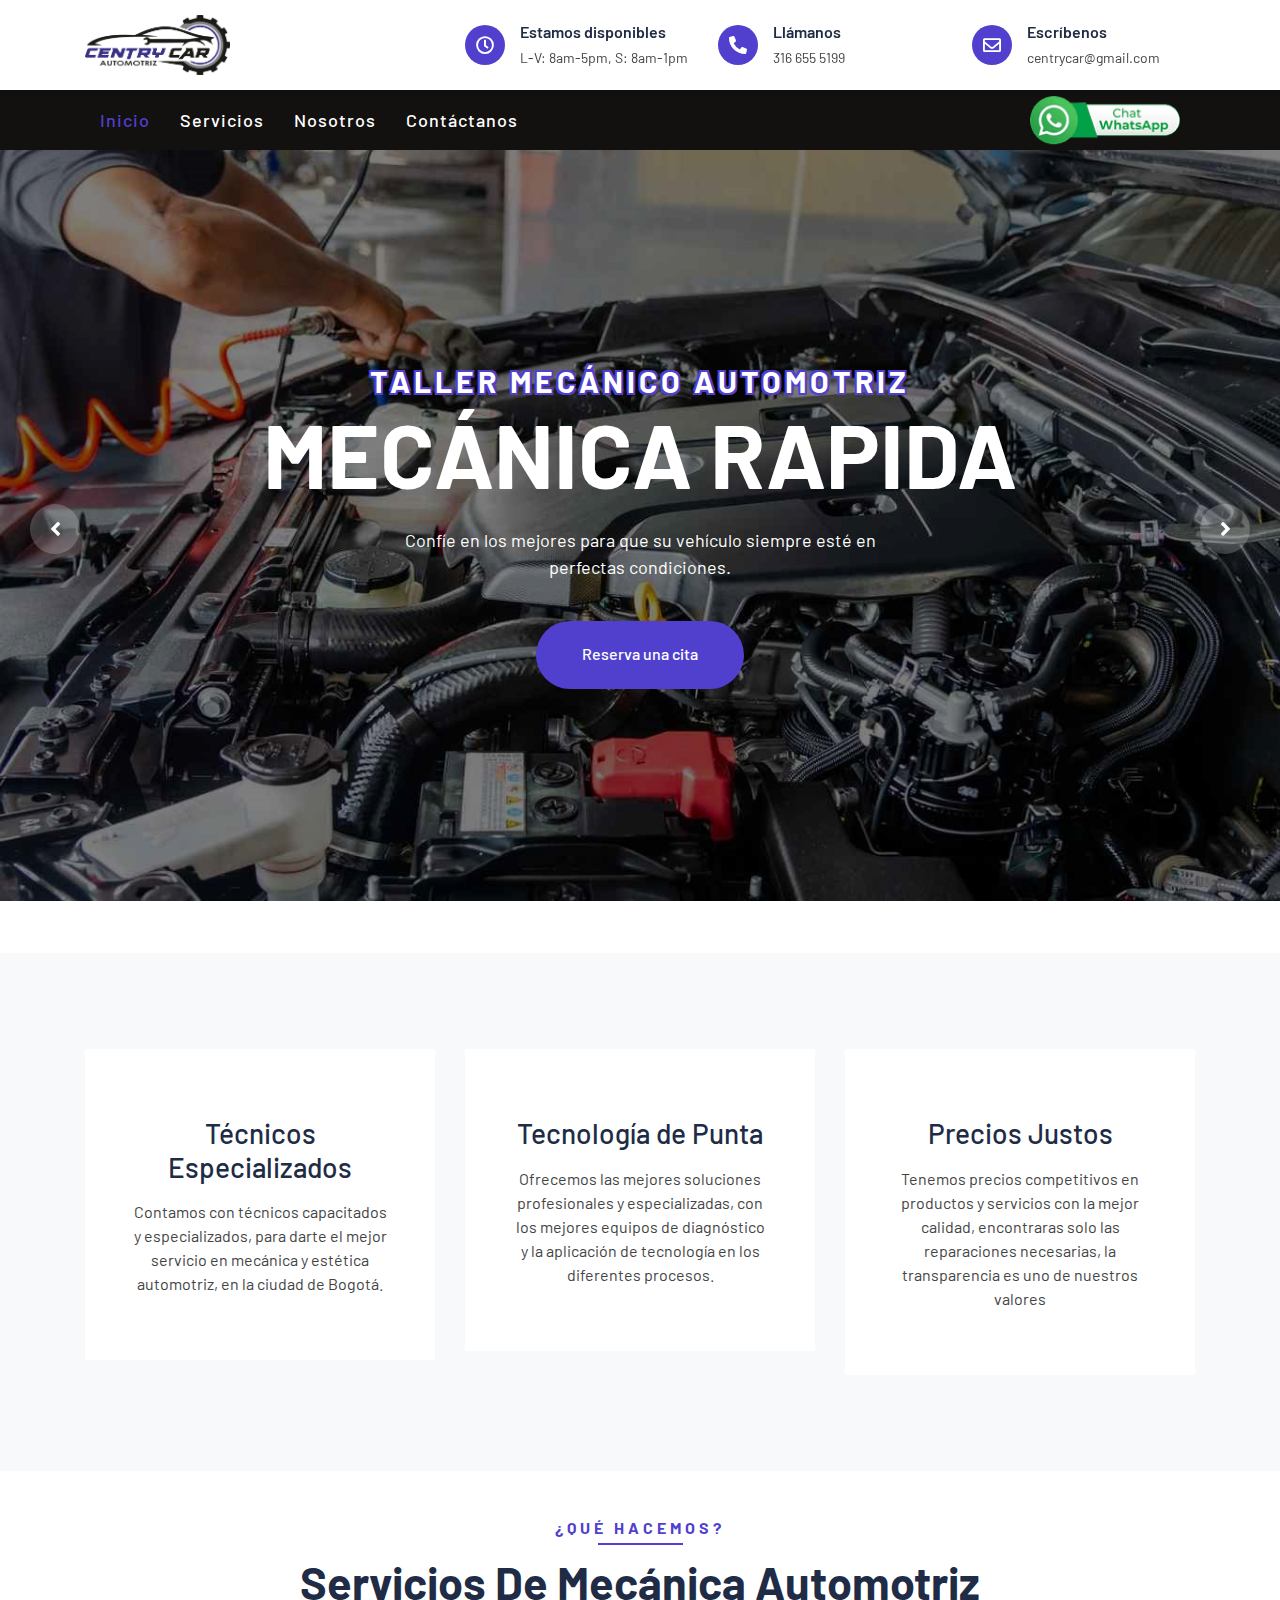
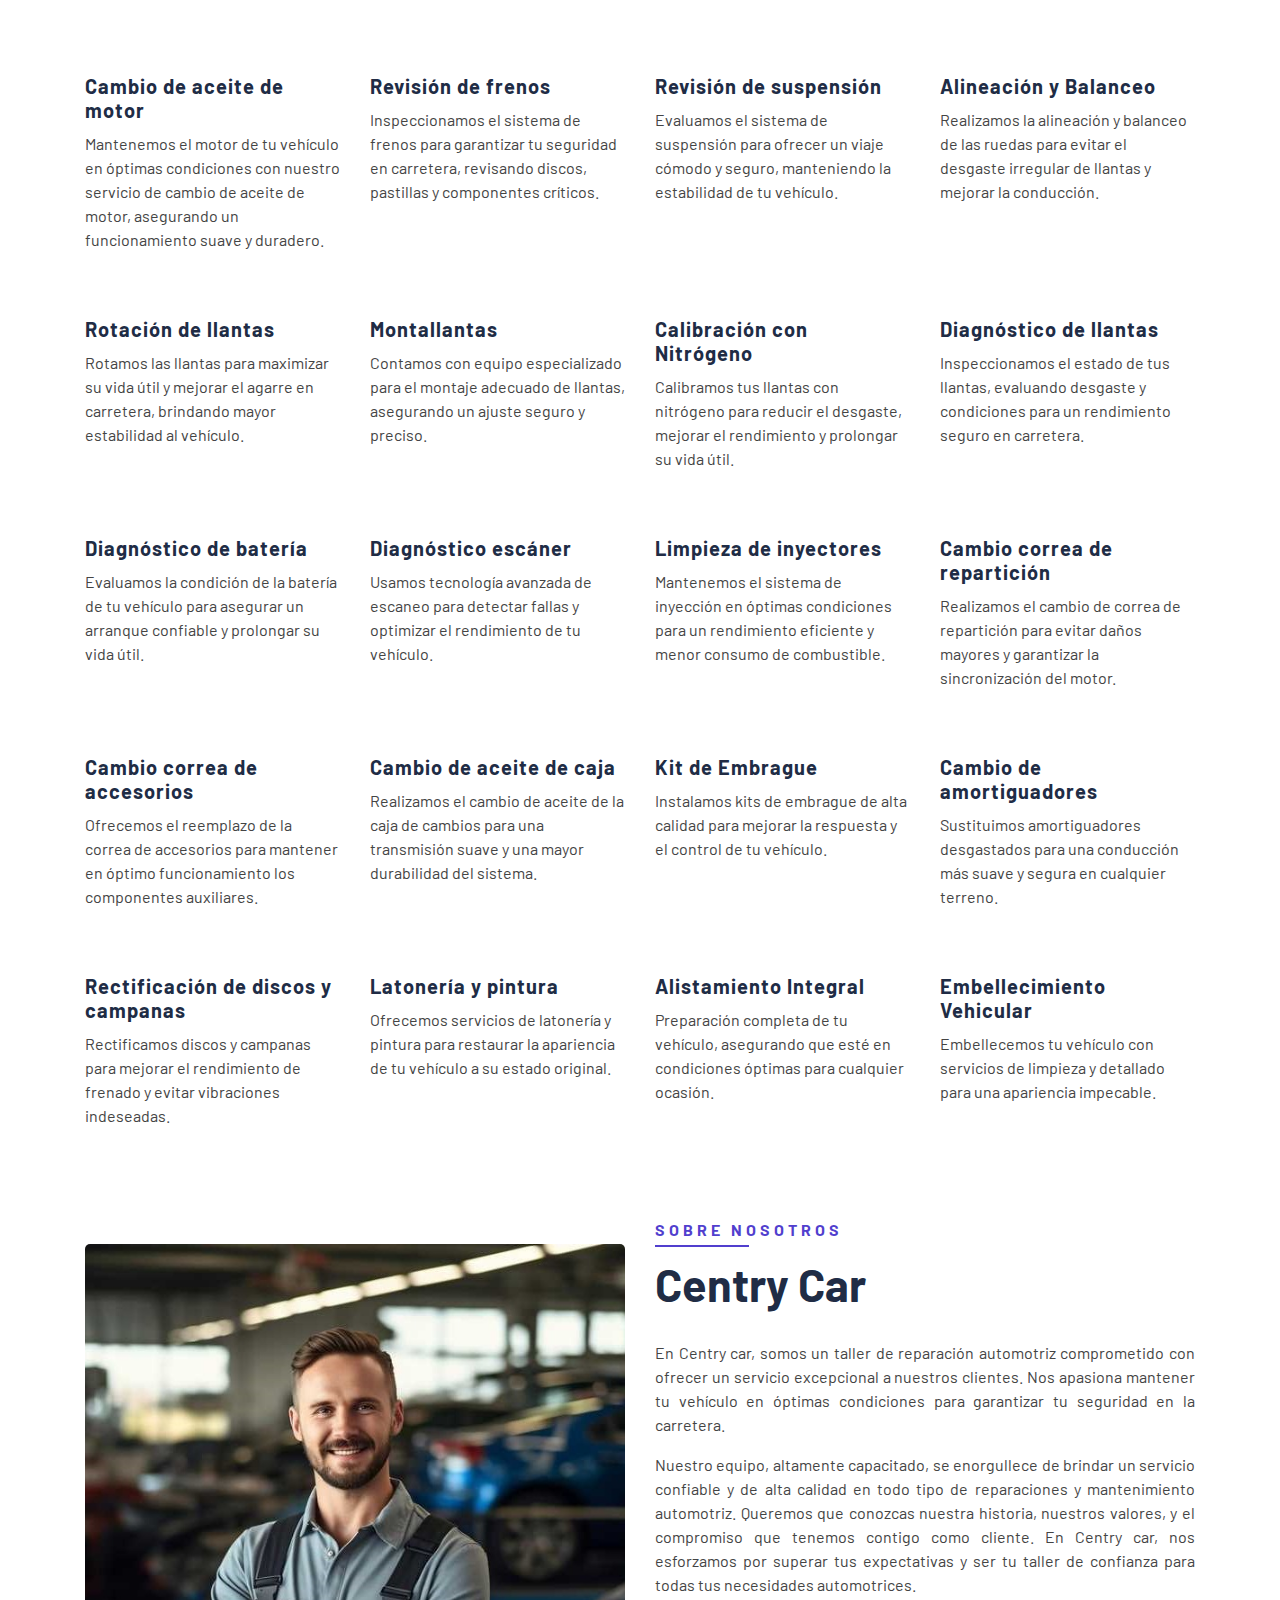
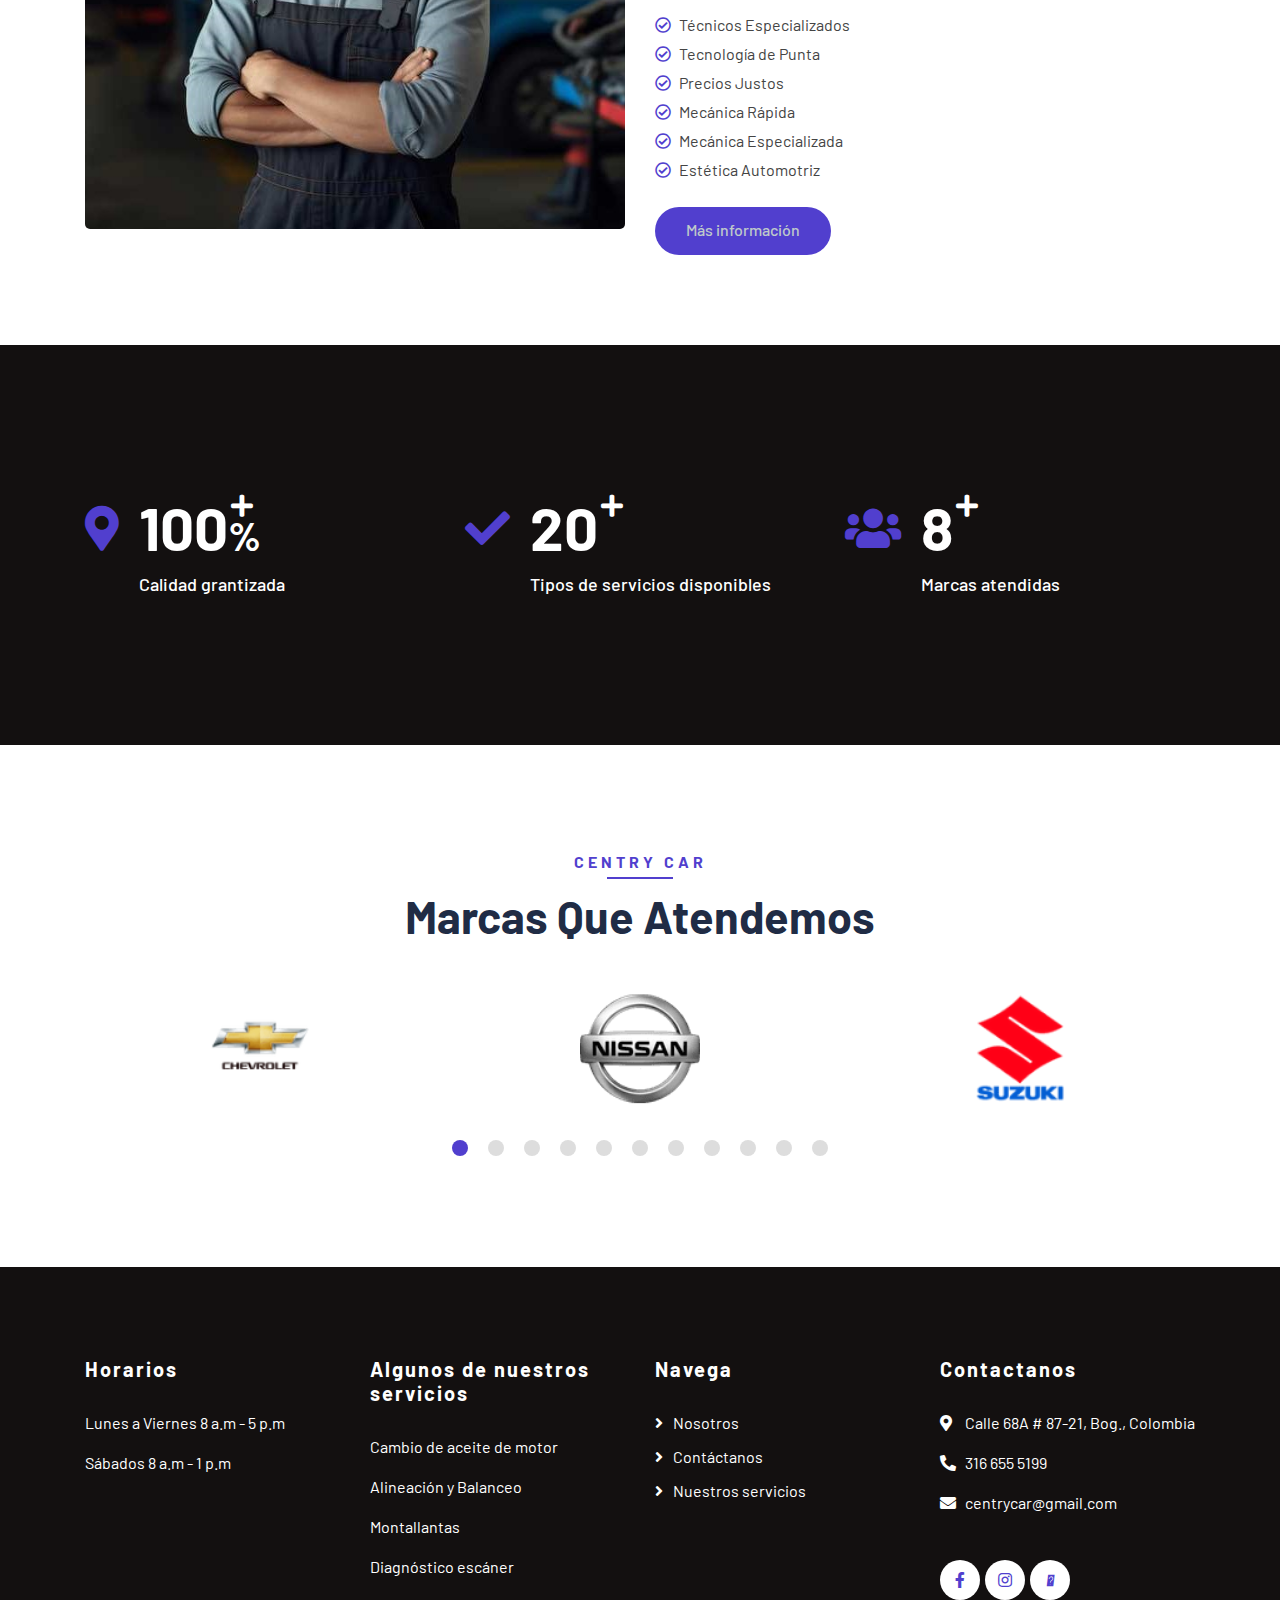
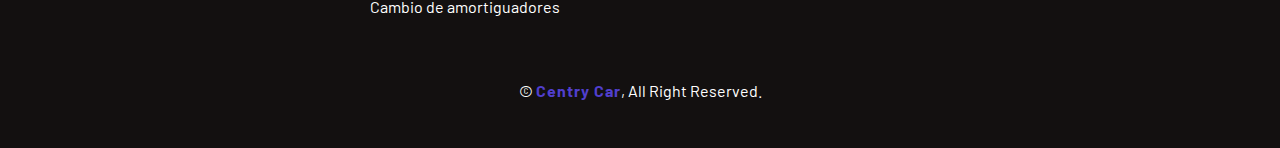
==== commit 73f56074: "se modifican las imagenes de la seccion las marcas que atendemos" ====
--- a/index.html
+++ b/index.html
@@ -519,6 +519,15 @@
                         <img src="img/nissan.png" alt="Image">
                     </div>
                     <div class="testimonial-item">
+                        <img src="img/suzuki.png" alt="Image">
+                    </div>
+                    <div class="testimonial-item">
+                        <img src="img/mazda.png" alt="Image">
+                    </div>
+                    <div class="testimonial-item">
+                        <img src="img/fiat.png" alt="Image">
+                    </div>
+                    <div class="testimonial-item">
                         <img src="img/kia.png" alt="Image">
                     </div>
                     <div class="testimonial-item">
--- a/css/style.css
+++ b/css/style.css
@@ -280,9 +280,6 @@
         height: auto;
     }
     
-    .about {
-        margin-top: 135px; /* Ajusta el margen para móviles */
-    }
     .navbar-dark .navbar-nav .nav-link {
         line-height: 40px;
     }
@@ -735,7 +732,6 @@
     position: relative;
     width: 100%;
     padding: 45px 0 15px 0;
-    margin-top: 150px; /* Asegura espacio para las barras fijas */
 }
 
 .about .section-header {
@@ -772,7 +768,6 @@
 .about-content p {
     text-align: justify;
 }
-
 /*******************************/
 /********* Service CSS *********/
 /*******************************/
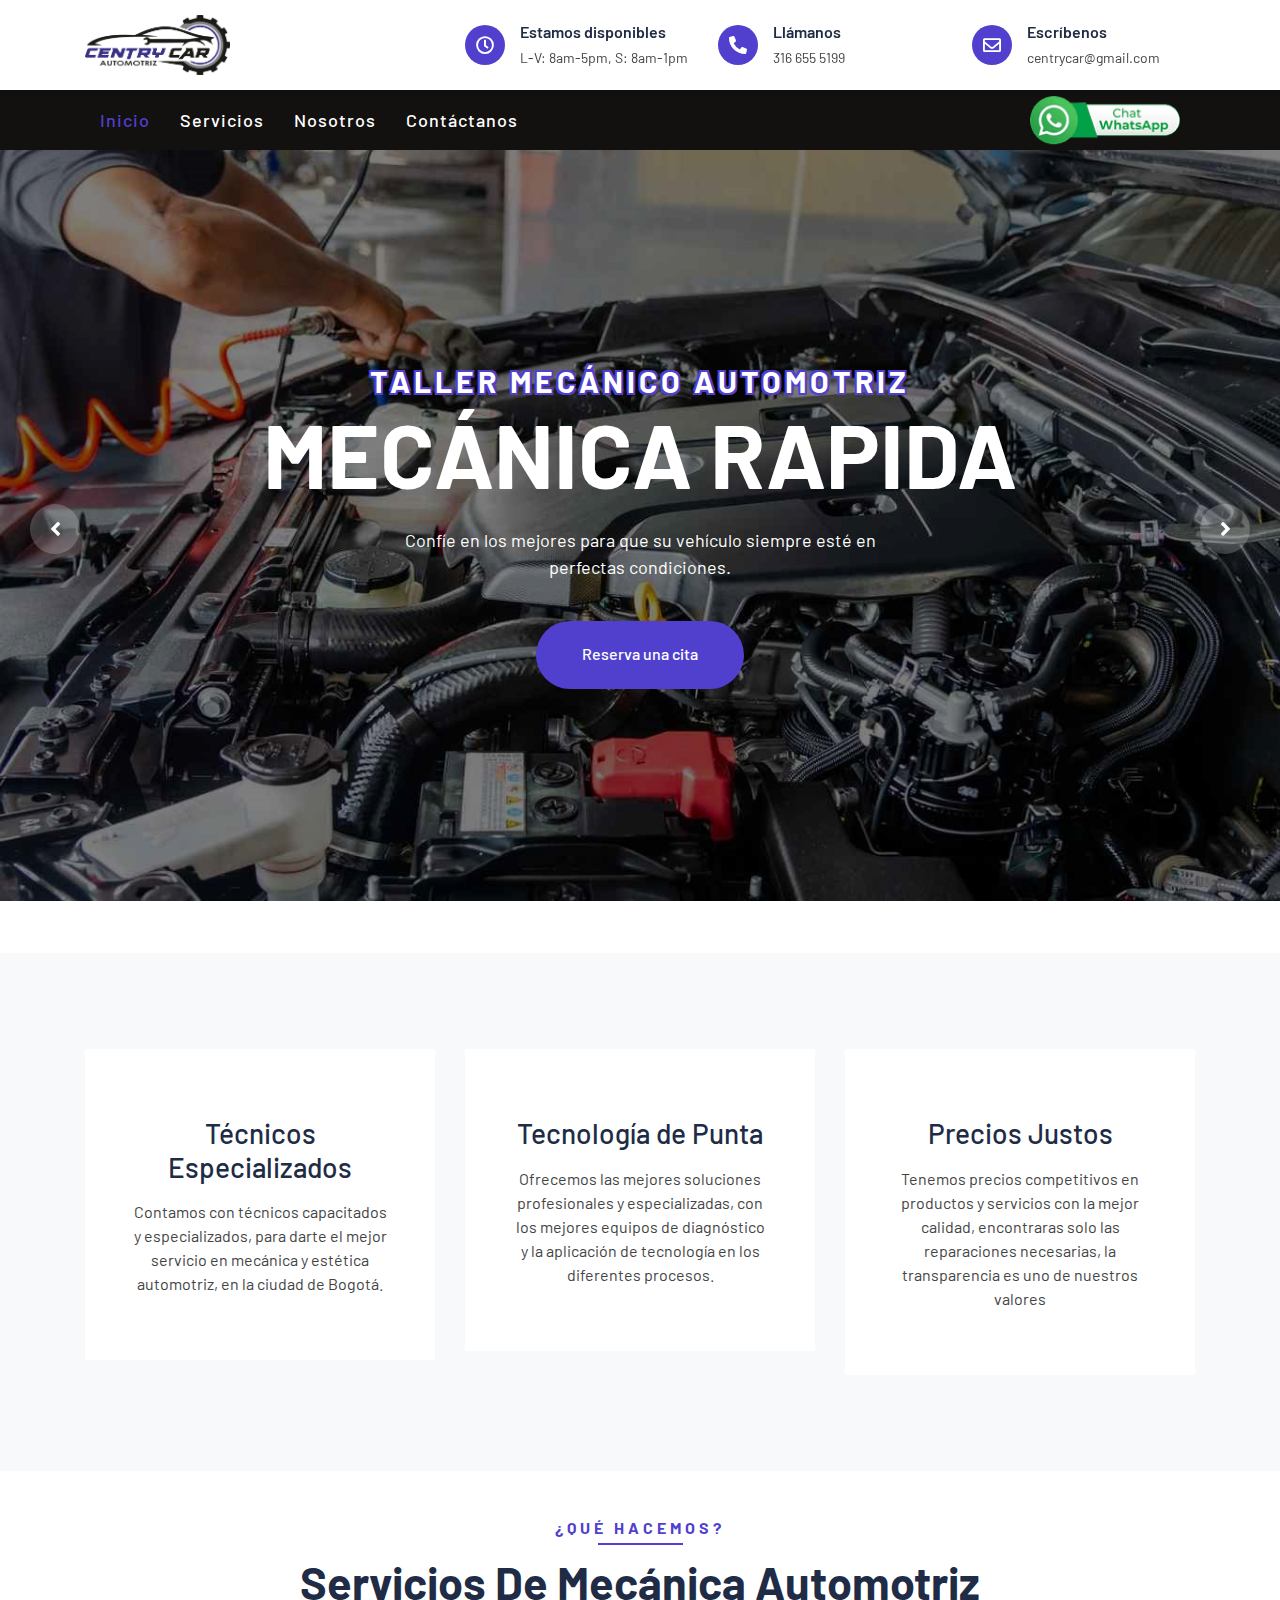
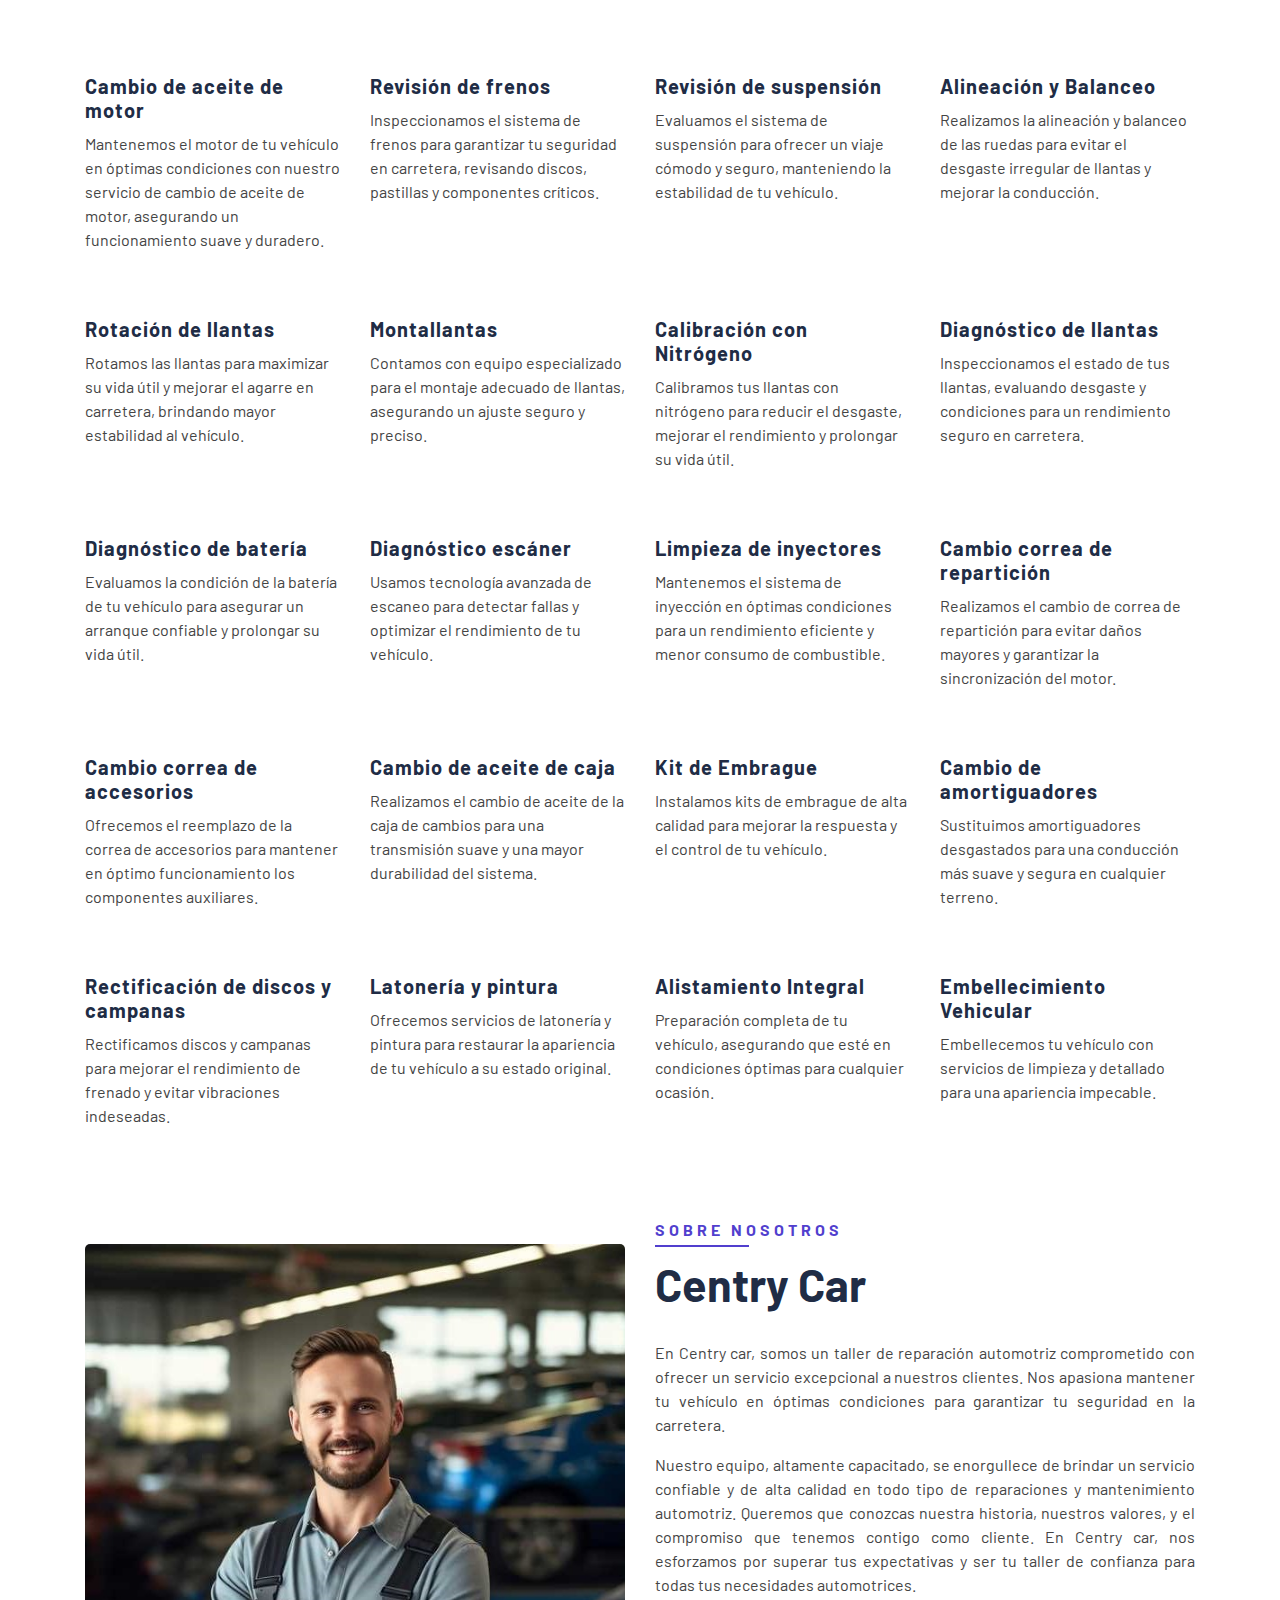
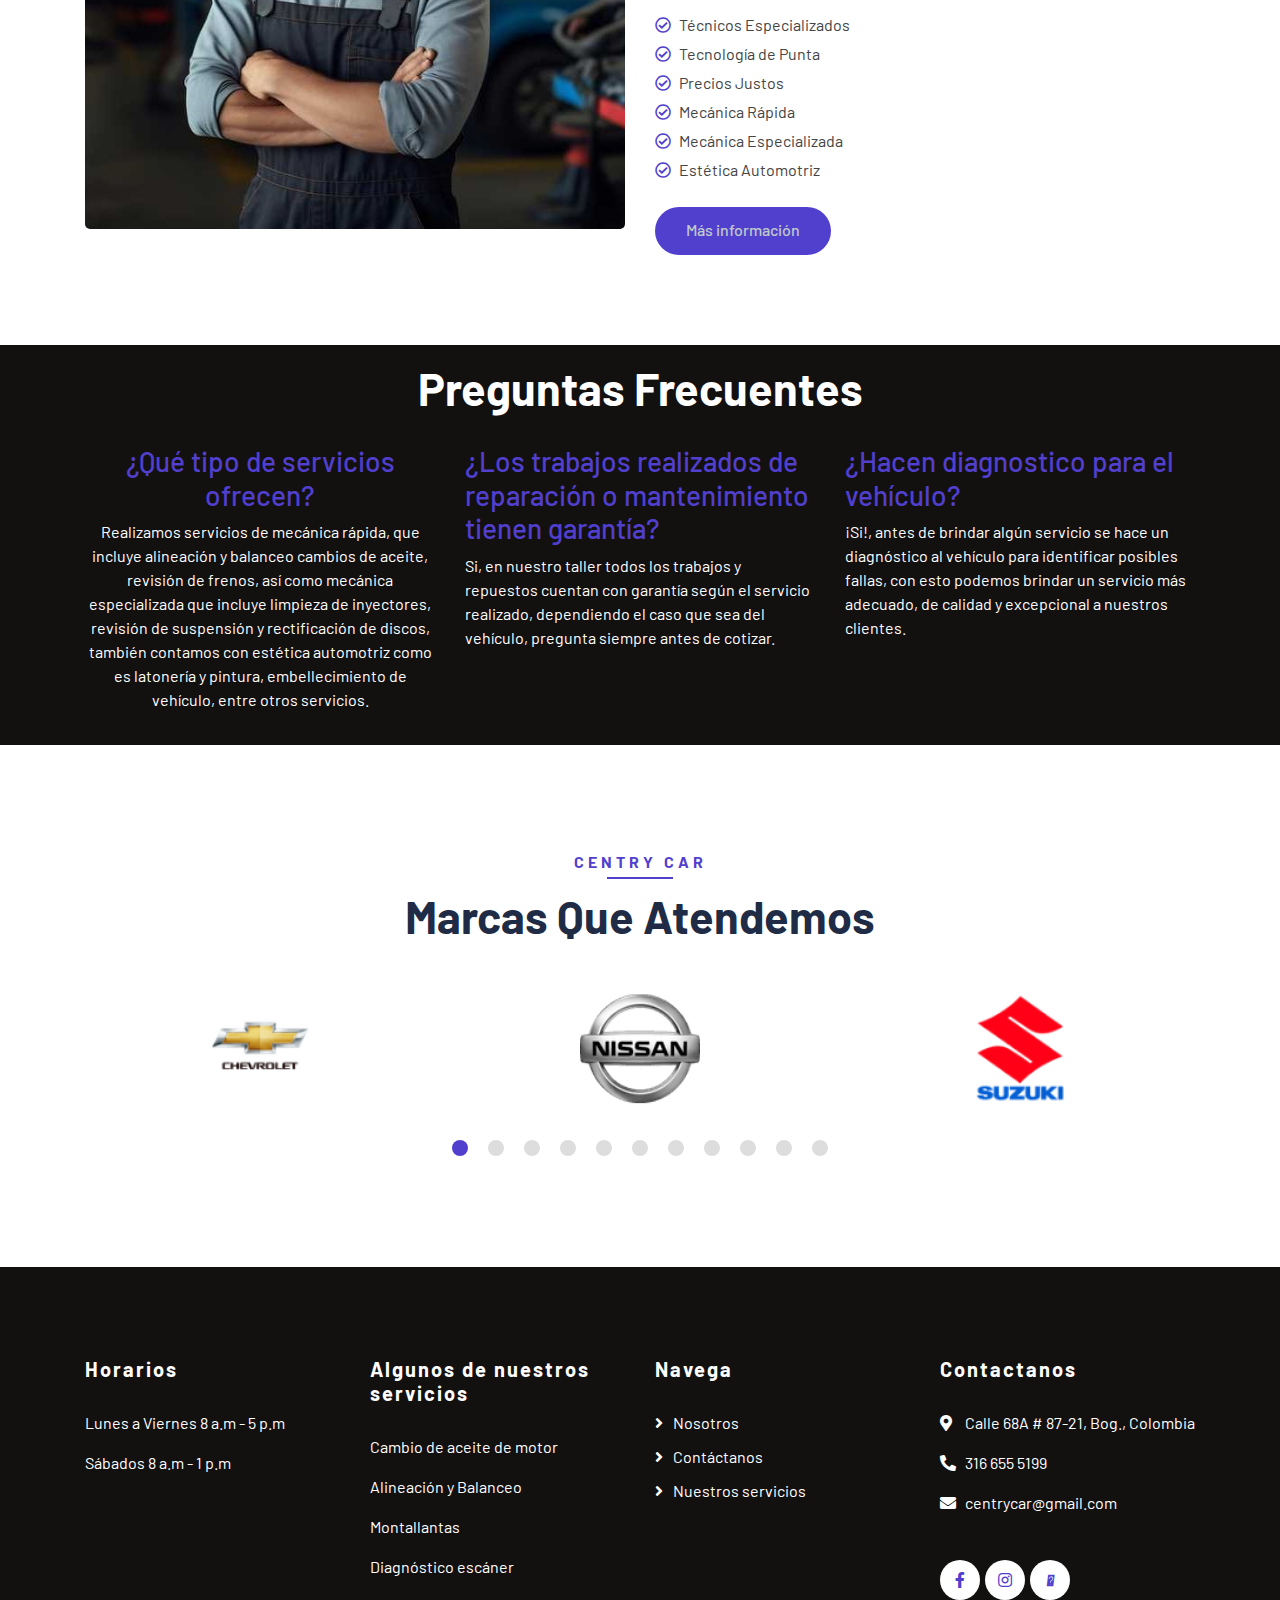
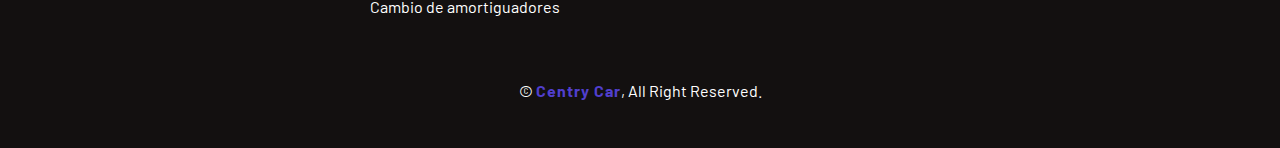
==== commit 897874e9: "se modifica el modulo de facts la barra negra con las cifras por texto de preuntas frecuentes" ====
--- a/index.html
+++ b/index.html
@@ -396,35 +396,29 @@
         <!-- About End -->        
         
         <!-- Facts Start -->
-        <div class="facts" data-parallax="scroll" data-image-src="img/facts.jpg">
-            <div class="container">
+        <div class="facts" data-parallax="scroll">
+            <div class="container">
+                <h2  class="text-center">Preguntas frecuentes</h2>
                 <div class="row">
+                    <div class="col-lg-4 col-md-6 text-center">
+                        <h3>¿Qué tipo de servicios ofrecen?</h3>
+                        <p>Realizamos servicios de mecánica rápida, que incluye alineación y balanceo
+                            cambios de aceite, revisión de frenos, así como mecánica especializada que incluye
+                            limpieza de inyectores, revisión de suspensión y rectificación de discos, también
+                            contamos con estética automotriz como es latonería y pintura, embellecimiento de
+                            vehículo, entre otros servicios.</p>
+                    </div>
                     <div class="col-lg-4 col-md-6">
-                        <div class="facts-item">
-                            <i class="fa fa-map-marker-alt"></i>
-                            <div class="facts-text">
-                                <h3 data-toggle="counter-up">100</h3><h1>%</h1>
-                                <p>Calidad grantizada</p>
-                            </div>
-                        </div>
+                        <h3>¿Los trabajos realizados de reparación o mantenimiento tienen garantía?</h3>
+                        <p>Si, en nuestro taller todos los trabajos y repuestos cuentan con garantía según el
+                            servicio realizado, dependiendo el caso que sea del vehículo, pregunta siempre antes
+                            de cotizar.</p>
                     </div>
                     <div class="col-lg-4 col-md-6">
-                        <div class="facts-item">
-                            <i class="fa fa-check"></i>
-                            <div class="facts-text">
-                                <h3 data-toggle="counter-up">20</h3>
-                                <p>Tipos de servicios disponibles</p>
-                            </div>
-                        </div>
-                    </div>
-                    <div class="col-lg-4 col-md-6">
-                        <div class="facts-item">                           
-                            <i class="fa fa-users"></i>
-                            <div class="facts-text">
-                                <h3 data-toggle="counter-up">8</h3>
-                                <p>Marcas atendidas</p>
-                            </div>
-                        </div>
+                        <h3>¿Hacen diagnostico para el vehículo?</h3>
+                        <p>¡Si!, antes de brindar algún servicio se hace un diagnóstico al vehículo para identificar
+                            posibles fallas, con esto podemos brindar un servicio más adecuado, de calidad y
+                            excepcional a nuestros clientes.</p>
                     </div>
                 </div>
             </div>
--- a/css/style.css
+++ b/css/style.css
@@ -834,55 +834,22 @@
     background: #131010;
 }
 
-.facts .facts-item {
-    display: flex;
-    flex-direction: row;
-    margin: 25px 0;
-}
-
-.facts .facts-item i {
-    margin-top: 15px;
+.facts h3{
+    color: #513fce;
+}
+
+.facts h2{
+    color: #ffffff;
+    margin: 0;
     font-size: 45px;
-    color: #513fce;
-}
-
-.facts .facts-text {
-    padding-left: 20px;
-}
-
-.facts .facts-text h3 {
-    position: relative;
-    display: inline-block;
-    color: #ffffff;
-    font-size: 60px;
     font-weight: 700;
-}
-.facts .facts-text h1 {
-    position: relative;
-    display: inline-block;
-    color: #ffffff;
-    font-weight: 700;
-}
-
-.facts .facts-text h3::after {
-    position: absolute;
-    content: "\f067";
-    top: 0px;
-    right: -25px;
-    color: #ffffff;
-    font-size: 25px;
-    font-family: "Font Awesome 5 Free";
-    font-weight: 900;
-}
-
-.facts .facts-text p {
-    color: #ffffff;
-    font-size: 18px;
-    font-weight: 500;
-    margin: 0;
-}
-
-
+    text-transform: capitalize;
+    margin-bottom: 30px;
+}
+
+.facts p{
+    color: #ffffff;
+}
 /*******************************/
 /********* Pricing CSS *********/
 /*******************************/
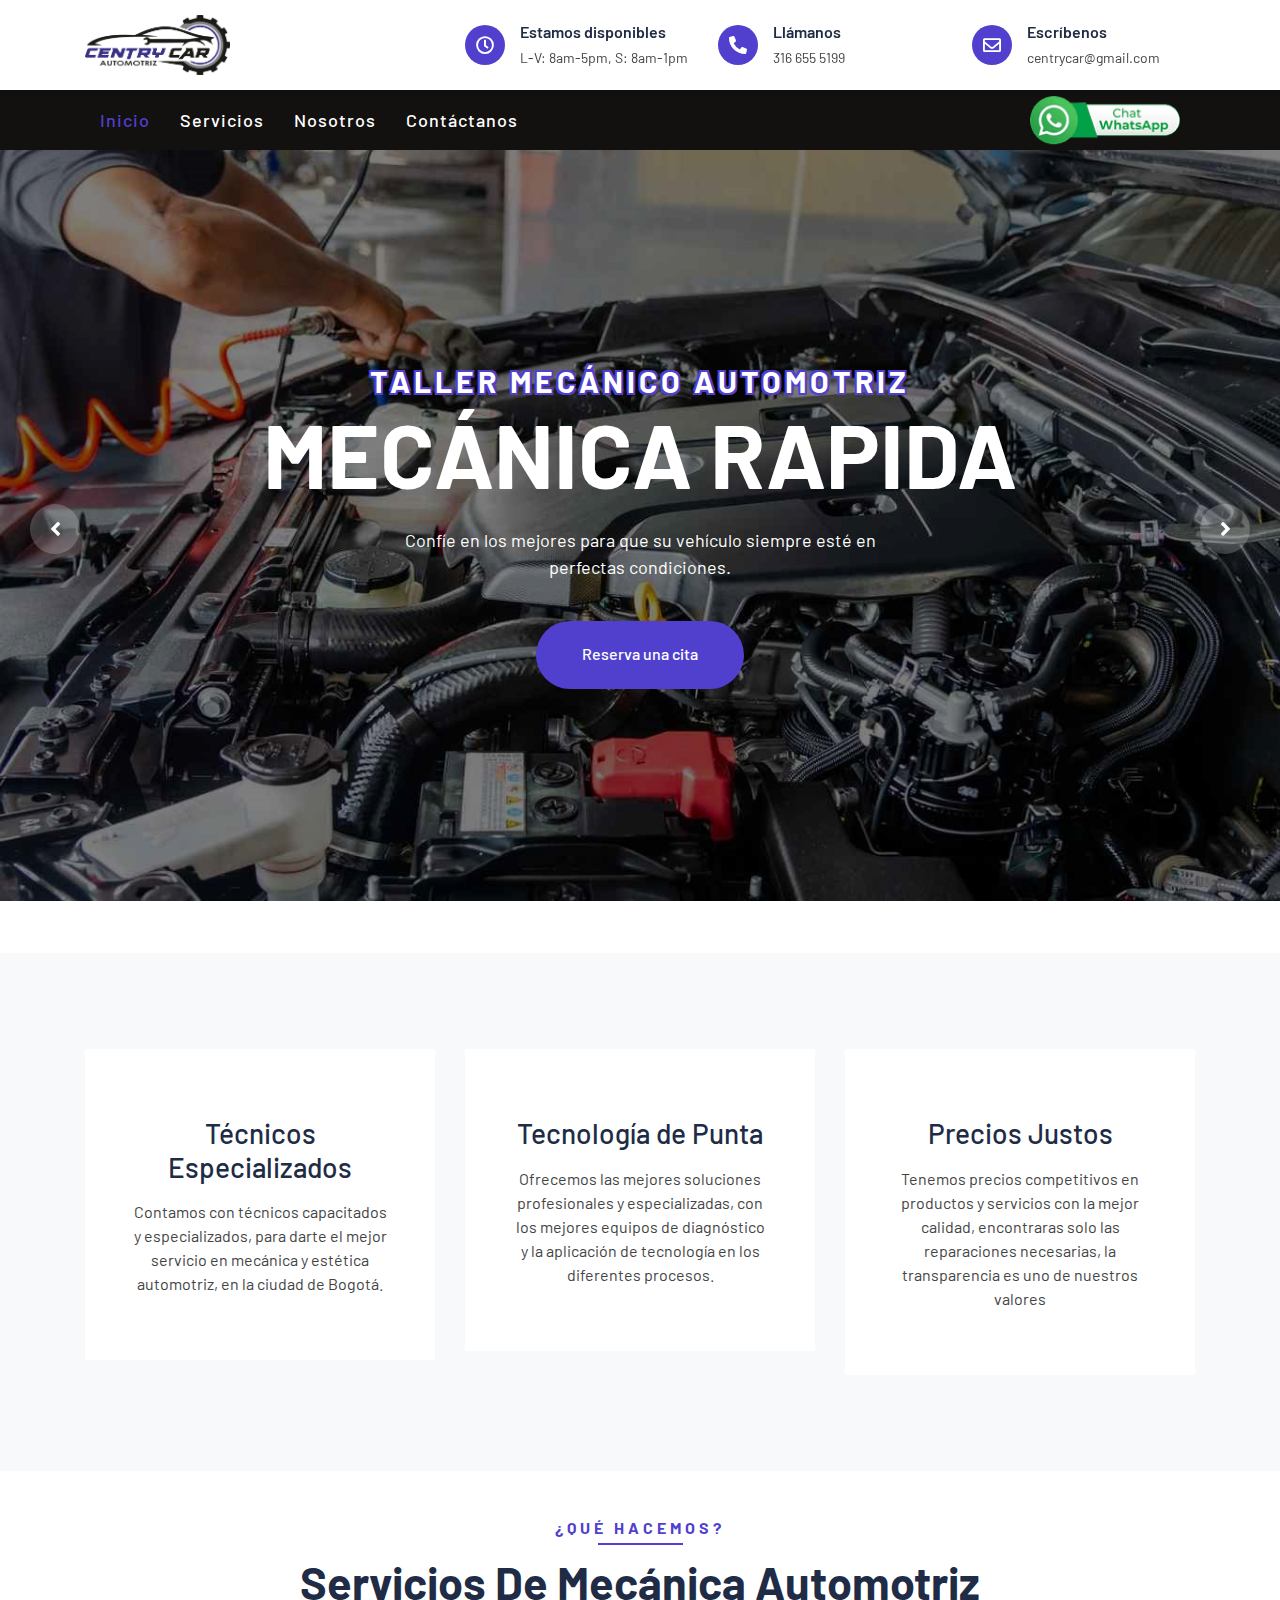
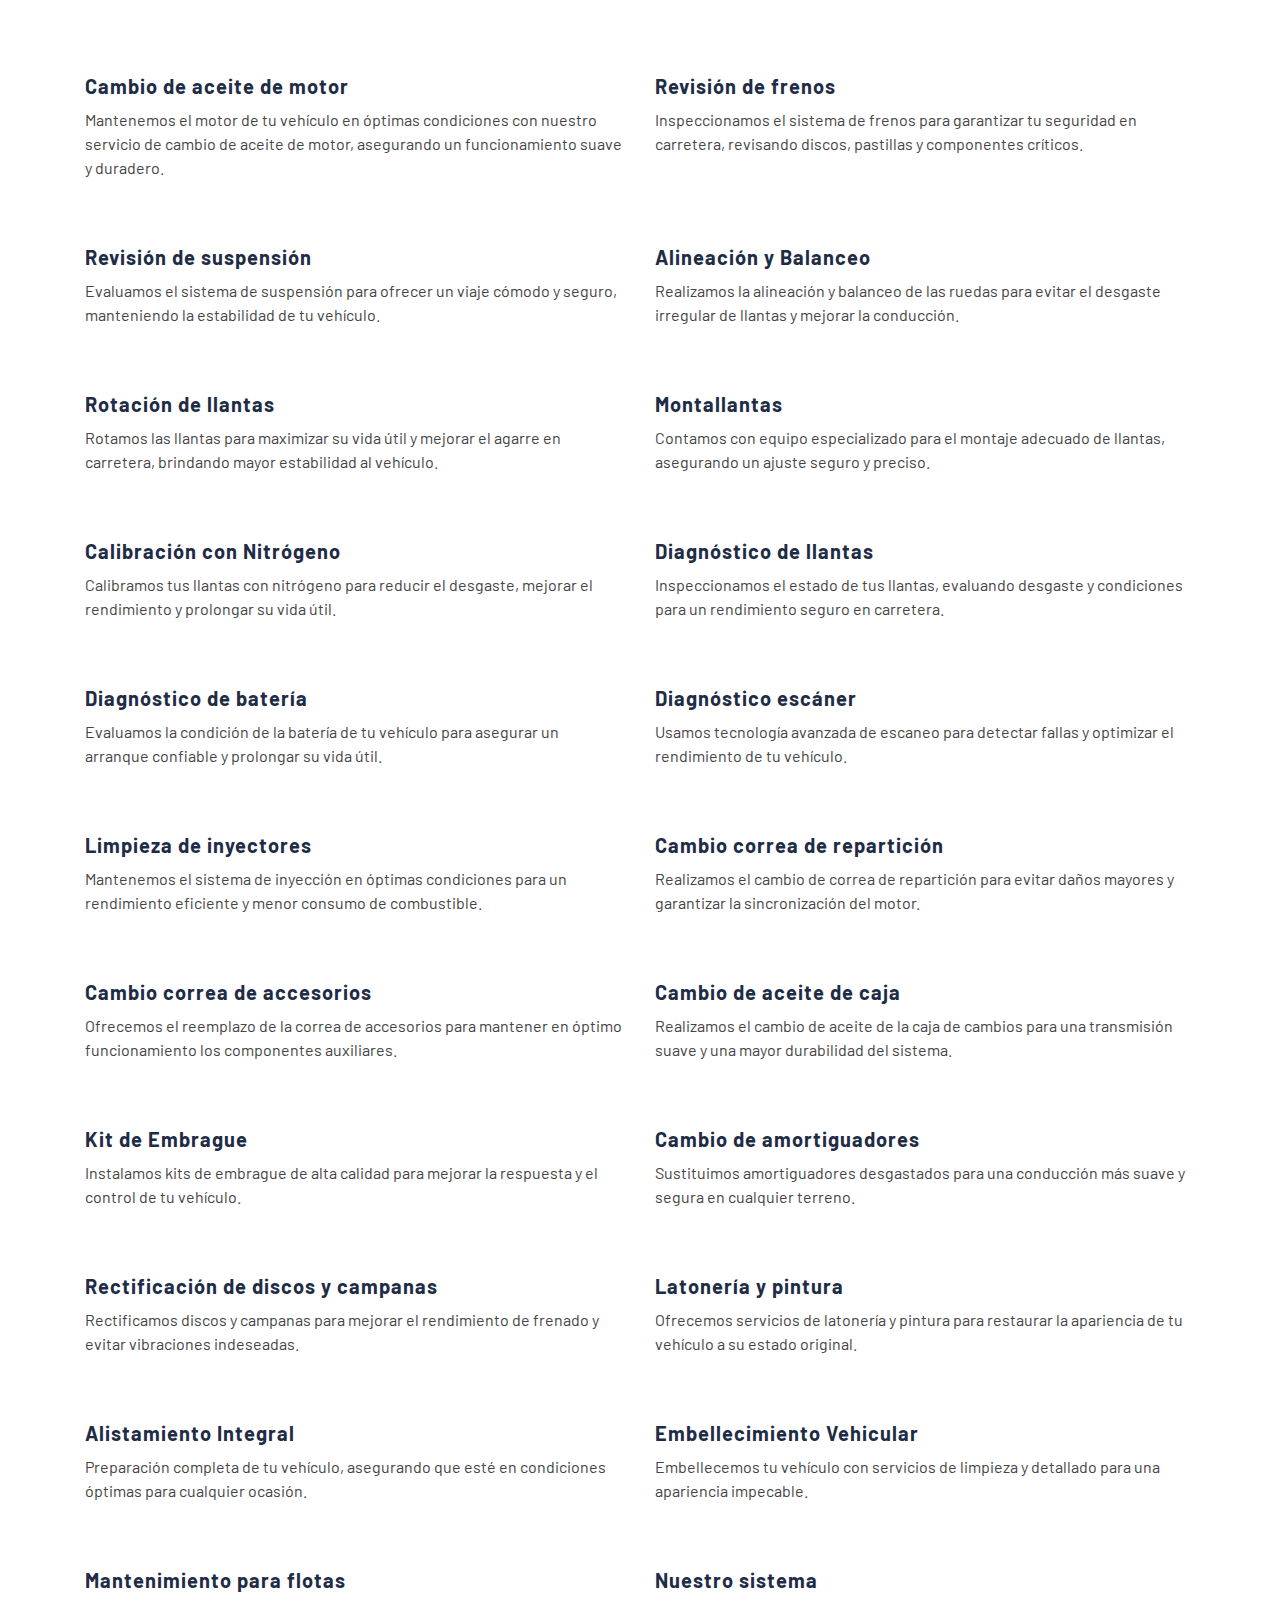
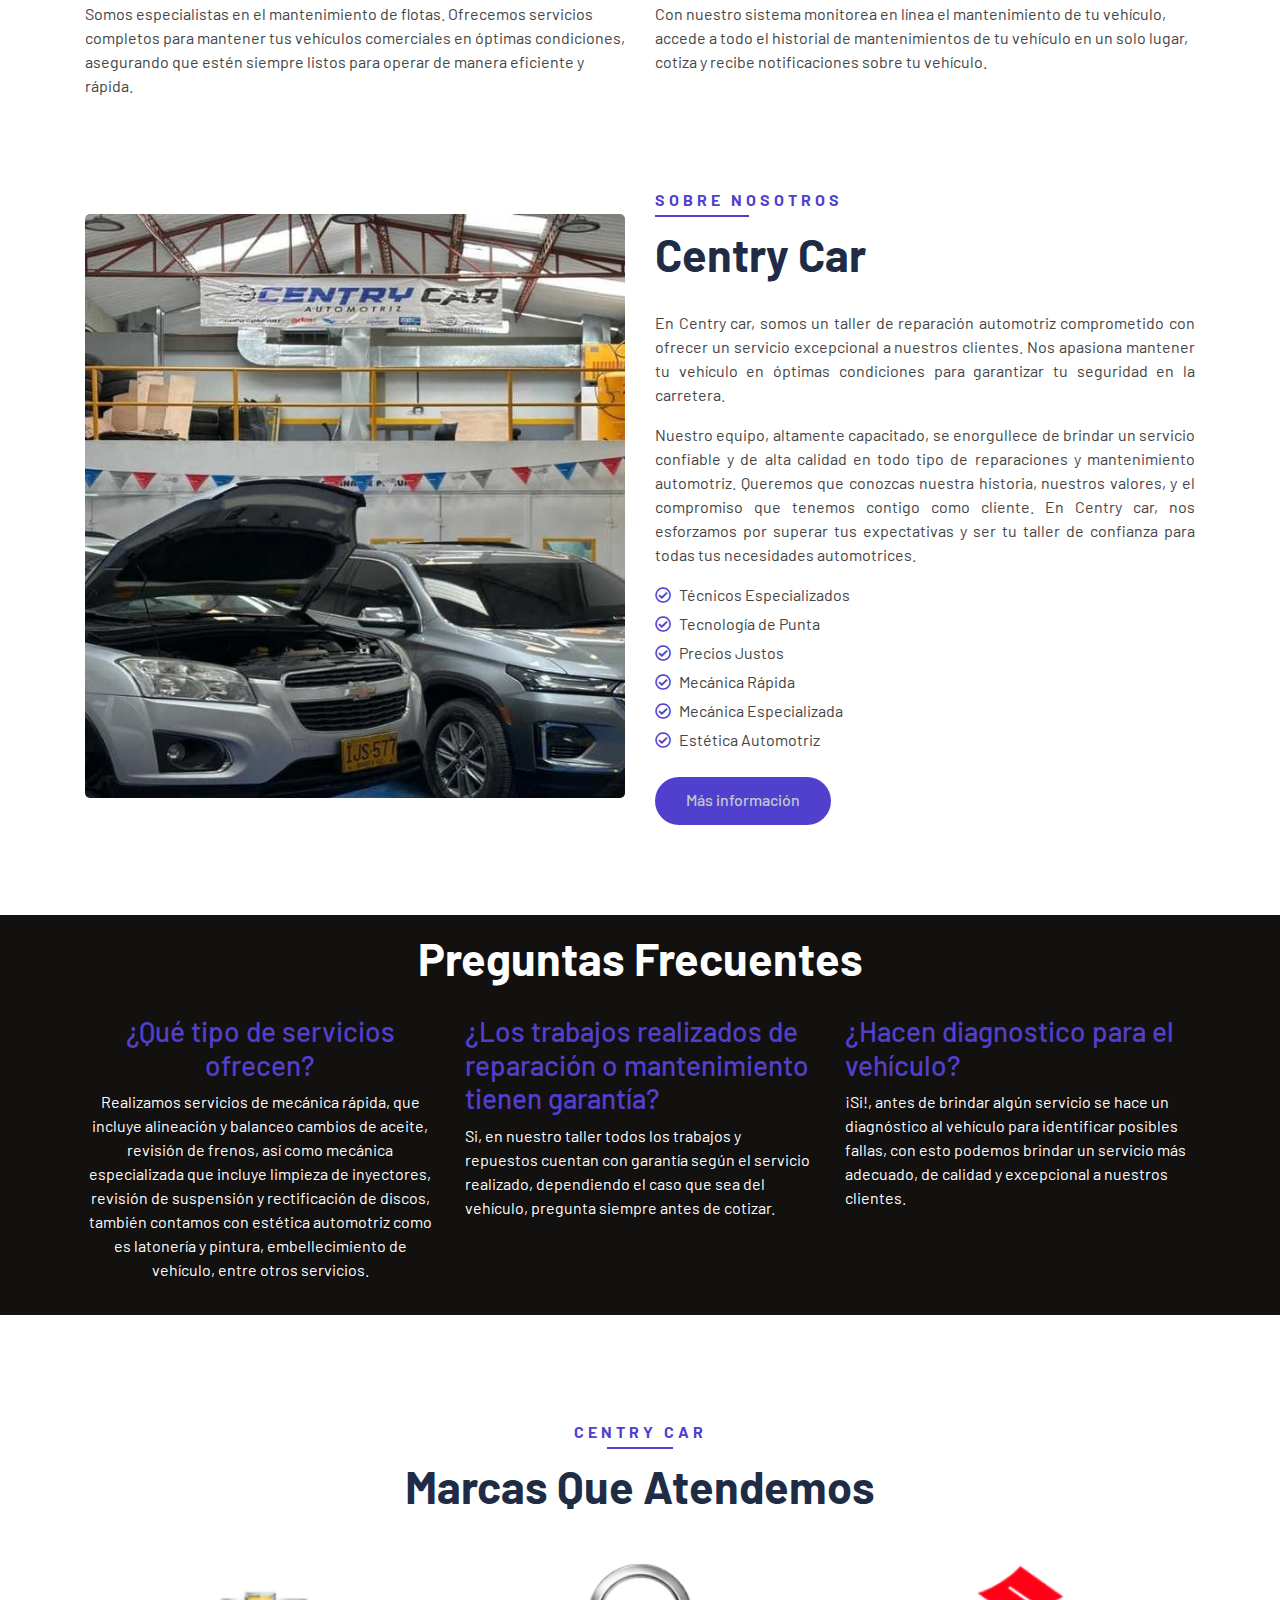
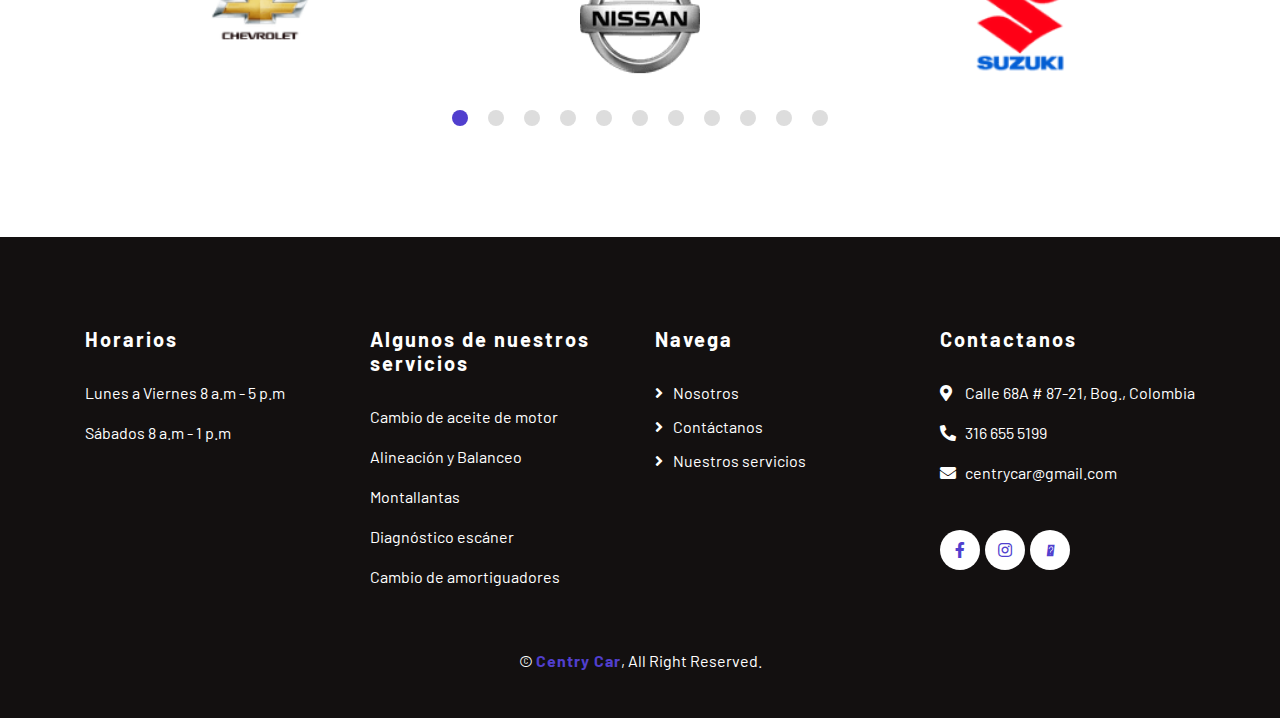
==== commit 5ddacead: "Se adiciona dos items más como informa el documento enviado por el cliente: Mantenimiento para flota" ====
--- a/index.html
+++ b/index.html
@@ -155,6 +155,56 @@
                             <a class="btn btn-custom" href="service.html">Conoce nuestros servicios</a>
                         </div>
                     </div>
+
+                    <div class="carousel-item">
+                        <div class="carousel-img">
+                            <img src="img/carousel-4.jpeg" alt="Image">
+                        </div>
+                        <div class="carousel-text">
+                            <h2>Taller Mecánico Automotriz</h2>
+                            <h1>MECÁNICA PARA FLOTAS</h1>                           
+                            <p>
+                                Soluciones integrales para tu flota, optimizamos el rendimiento de tus vehículos.
+                            </p>                            
+                        </div>
+                    </div>
+
+                    <div class="carousel-item">
+                        <div class="carousel-img">
+                            <img src="img/carousel-5.jpeg" alt="Image">
+                        </div>
+                        <div class="carousel-text">
+                         
+                        </div>
+                    </div>
+
+                    <div class="carousel-item">
+                        <div class="carousel-img">
+                            <img src="img/carousel-6.jpeg" alt="Image">
+                        </div>
+                        <div class="carousel-text">
+                         
+                        </div>
+                    </div>
+
+                    <div class="carousel-item">
+                        <div class="carousel-img">
+                            <img src="img/carousel-7.jpeg" alt="Image">
+                        </div>
+                        <div class="carousel-text">
+
+                        </div>
+                    </div>
+
+                    <div class="carousel-item">
+                        <div class="carousel-img">
+                            <img src="img/carousel-8.jpeg" alt="Image">
+                        </div>
+                        <div class="carousel-text">
+
+                        </div>
+                    </div>
+
                 </div>
             </div>
         </div>
@@ -213,151 +263,165 @@
                     <h2>Servicios de Mecánica Automotriz</h2>
                 </div>
                 <div class="row">
-                    <div class="col-lg-3 col-md-6">
+                    <div class="col-lg-6 col-md-6">
                         <div class="service-item">
                             <i class="fi fi-tr-oil-can"></i>
                             <h3>Cambio de aceite de motor</h3>
                             <p>Mantenemos el motor de tu vehículo en óptimas condiciones con nuestro servicio de cambio de aceite de motor, asegurando un funcionamiento suave y duradero.</p>
                         </div>
                     </div>
-                    <div class="col-lg-3 col-md-6">
+                    <div class="col-lg-6 col-md-6">
                         <div class="service-item">
                             <i class="fi fi-tr-brake-warning"></i>
                             <h3>Revisión de frenos</h3>
                             <p>Inspeccionamos el sistema de frenos para garantizar tu seguridad en carretera, revisando discos, pastillas y componentes críticos.</p>
                         </div>
                     </div>
-                    <div class="col-lg-3 col-md-6">
+                    <div class="col-lg-6 col-md-6">
                         <div class="service-item">
                             <i class="fi fi-ts-car-mechanic"></i>
                             <h3>Revisión de suspensión</h3>
                             <p>Evaluamos el sistema de suspensión para ofrecer un viaje cómodo y seguro, manteniendo la estabilidad de tu vehículo.</p>
                         </div>
                     </div>
-                    <div class="col-lg-3 col-md-6">
+                    <div class="col-lg-6 col-md-6">
                         <div class="service-item">
                             <i class="fi fi-tr-steering-wheel"></i>
                             <h3>Alineación y Balanceo</h3>
                             <p>Realizamos la alineación y balanceo de las ruedas para evitar el desgaste irregular de llantas y mejorar la conducción.</p>
                         </div>
                     </div>
-                    <div class="col-lg-3 col-md-6">
+                    <div class="col-lg-6 col-md-6">
                         <div class="service-item">
                             <i class="fi fi-ts-tire"></i>
                             <h3>Rotación de llantas</h3>
                             <p>Rotamos las llantas para maximizar su vida útil y mejorar el agarre en carretera, brindando mayor estabilidad al vehículo.</p>
                         </div>
                     </div>
-                    <div class="col-lg-3 col-md-6">
+                    <div class="col-lg-6 col-md-6">
                         <div class="service-item">
                             <i class="fi fi-ts-tire-flat"></i>
                             <h3>Montallantas</h3>
                             <p>Contamos con equipo especializado para el montaje adecuado de llantas, asegurando un ajuste seguro y preciso.</p>
                         </div>
                     </div>
-                    <div class="col-lg-3 col-md-6">
+                    <div class="col-lg-6 col-md-6">
                         <div class="service-item">
                             <i class="fi fi-tr-car-tilt"></i>
                             <h3>Calibración con Nitrógeno</h3>
                             <p>Calibramos tus llantas con nitrógeno para reducir el desgaste, mejorar el rendimiento y prolongar su vida útil.</p>
                         </div>
                     </div>
-                    <div class="col-lg-3 col-md-6">
+                    <div class="col-lg-6 col-md-6">
                         <div class="service-item">
                             <i class="fi fi-tr-car-bus"></i>
                             <h3>Diagnóstico de llantas</h3>
                             <p>Inspeccionamos el estado de tus llantas, evaluando desgaste y condiciones para un rendimiento seguro en carretera.</p>
                         </div>
                     </div>
-                    <div class="col-lg-3 col-md-6">
+                    <div class="col-lg-6 col-md-6">
                         <div class="service-item">
                             <i class="fi fi-tr-car-battery"></i>
                             <h3>Diagnóstico de batería</h3>
                             <p>Evaluamos la condición de la batería de tu vehículo para asegurar un arranque confiable y prolongar su vida útil.</p>
                         </div>
                     </div>
-                    <div class="col-lg-3 col-md-6">
+                    <div class="col-lg-6 col-md-6">
                         <div class="service-item">
                             <i class="fi fi-tr-car-circle-bolt"                            ></i>
                             <h3>Diagnóstico escáner</h3>
                             <p>Usamos tecnología avanzada de escaneo para detectar fallas y optimizar el rendimiento de tu vehículo.</p>
                         </div>
                     </div>
-                    <div class="col-lg-3 col-md-6">
+                    <div class="col-lg-6 col-md-6">
                         <div class="service-item">
                             <i class="fi fi-ts-car-mechanic"></i>
                             <h3>Limpieza de inyectores</h3>
                             <p>Mantenemos el sistema de inyección en óptimas condiciones para un rendimiento eficiente y menor consumo de combustible.</p>
                         </div>
                     </div>
-                    <div class="col-lg-3 col-md-6">
+                    <div class="col-lg-6 col-md-6">
                         <div class="service-item">
                             <i class="fi fi-tr-wrench-alt"></i>
                             <h3>Cambio correa de repartición</h3>
                             <p>Realizamos el cambio de correa de repartición para evitar daños mayores y garantizar la sincronización del motor.</p>
                         </div>
                     </div>
-                    <div class="col-lg-3 col-md-6">
+                    <div class="col-lg-6 col-md-6">
                         <div class="service-item">
                             <i class="fi fi-tr-replace"></i>
                             <h3>Cambio correa de accesorios</h3>
                             <p>Ofrecemos el reemplazo de la correa de accesorios para mantener en óptimo funcionamiento los componentes auxiliares.</p>
                         </div>
                     </div>
-                    <div class="col-lg-3 col-md-6">
+                    <div class="col-lg-6 col-md-6">
                         <div class="service-item">
                             <i class="fi fi-tr-oil-can"></i>
                             <h3>Cambio de aceite de caja</h3>
                             <p>Realizamos el cambio de aceite de la caja de cambios para una transmisión suave y una mayor durabilidad del sistema.</p>
                         </div>
                     </div>
-                    <div class="col-lg-3 col-md-6">
+                    <div class="col-lg-6 col-md-6">
                         <div class="service-item">
                             <i class="fi fi-ts-car-side-bolt"></i>
                             <h3>Kit de Embrague</h3>
                             <p>Instalamos kits de embrague de alta calidad para mejorar la respuesta y el control de tu vehículo.</p>
                         </div>
                     </div>
-                    <div class="col-lg-3 col-md-6">
+                    <div class="col-lg-6 col-md-6">
                         <div class="service-item">
                             <i class="fi fi-ts-car-mechanic"></i>
                             <h3>Cambio de amortiguadores</h3>
                             <p>Sustituimos amortiguadores desgastados para una conducción más suave y segura en cualquier terreno.</p>
                         </div>
                     </div>
-                    <div class="col-lg-3 col-md-6">
+                    <div class="col-lg-6 col-md-6">
                         <div class="service-item">
                             <i class="fi fi-ts-car-crash"></i>
                             <h3>Rectificación de discos y campanas</h3>
                             <p>Rectificamos discos y campanas para mejorar el rendimiento de frenado y evitar vibraciones indeseadas.</p>
                         </div>
                     </div>
-                    <div class="col-lg-3 col-md-6">
+                    <div class="col-lg-6 col-md-6">
                         <div class="service-item">
                             <i class="fi fi-tr-air-freshener"></i>
                             <h3>Latonería y pintura</h3>
                             <p>Ofrecemos servicios de latonería y pintura para restaurar la apariencia de tu vehículo a su estado original.</p>
                         </div>
                     </div>
-                    <div class="col-lg-3 col-md-6">
+                    <div class="col-lg-6 col-md-6">
                         <div class="service-item">
                             <i class="fi fi-ts-car-tunnel"></i>
                             <h3>Alistamiento Integral</h3>
                             <p>Preparación completa de tu vehículo, asegurando que esté en condiciones óptimas para cualquier ocasión.</p>
                         </div>
                     </div>
-                    <div class="col-lg-3 col-md-6">
+                    <div class="col-lg-6 col-md-6">
                         <div class="service-item">
                             <i class="fi fi-tr-hand-sparkles"></i>
                             <h3>Embellecimiento Vehicular</h3>
                             <p>Embellecemos tu vehículo con servicios de limpieza y detallado para una apariencia impecable.</p>
                         </div>
                     </div>
+                    <div class="col-lg-6 col-md-6">
+                        <div class="service-item">
+                            <i class="fi fi-ts-bus"></i>
+                            <h3>Mantenimiento para flotas</h3>
+                            <p>Somos especialistas en el mantenimiento de flotas. Ofrecemos servicios completos para mantener tus vehículos comerciales en óptimas condiciones, asegurando que estén siempre listos para operar de manera eficiente y rápida.</p>
+                        </div>
+                    </div>
+                    <div class="col-lg-6 col-md-6">
+                        <div class="service-item">
+                            <i class="fi fi-tr-car-bolt"></i>
+                            <h3>Nuestro sistema</h3>
+                            <p>Con nuestro sistema monitorea en línea el mantenimiento de tu vehículo, accede a todo el historial de mantenimientos de tu vehículo en un solo lugar, cotiza y recibe notificaciones sobre tu vehículo.</p>
+                        </div>
+                    </div>
                 </div>
             </div>
         </div>
         <!-- Service End -->
-        
+                 
         <!-- About Start -->
         <div class="about">
             <div class="container">
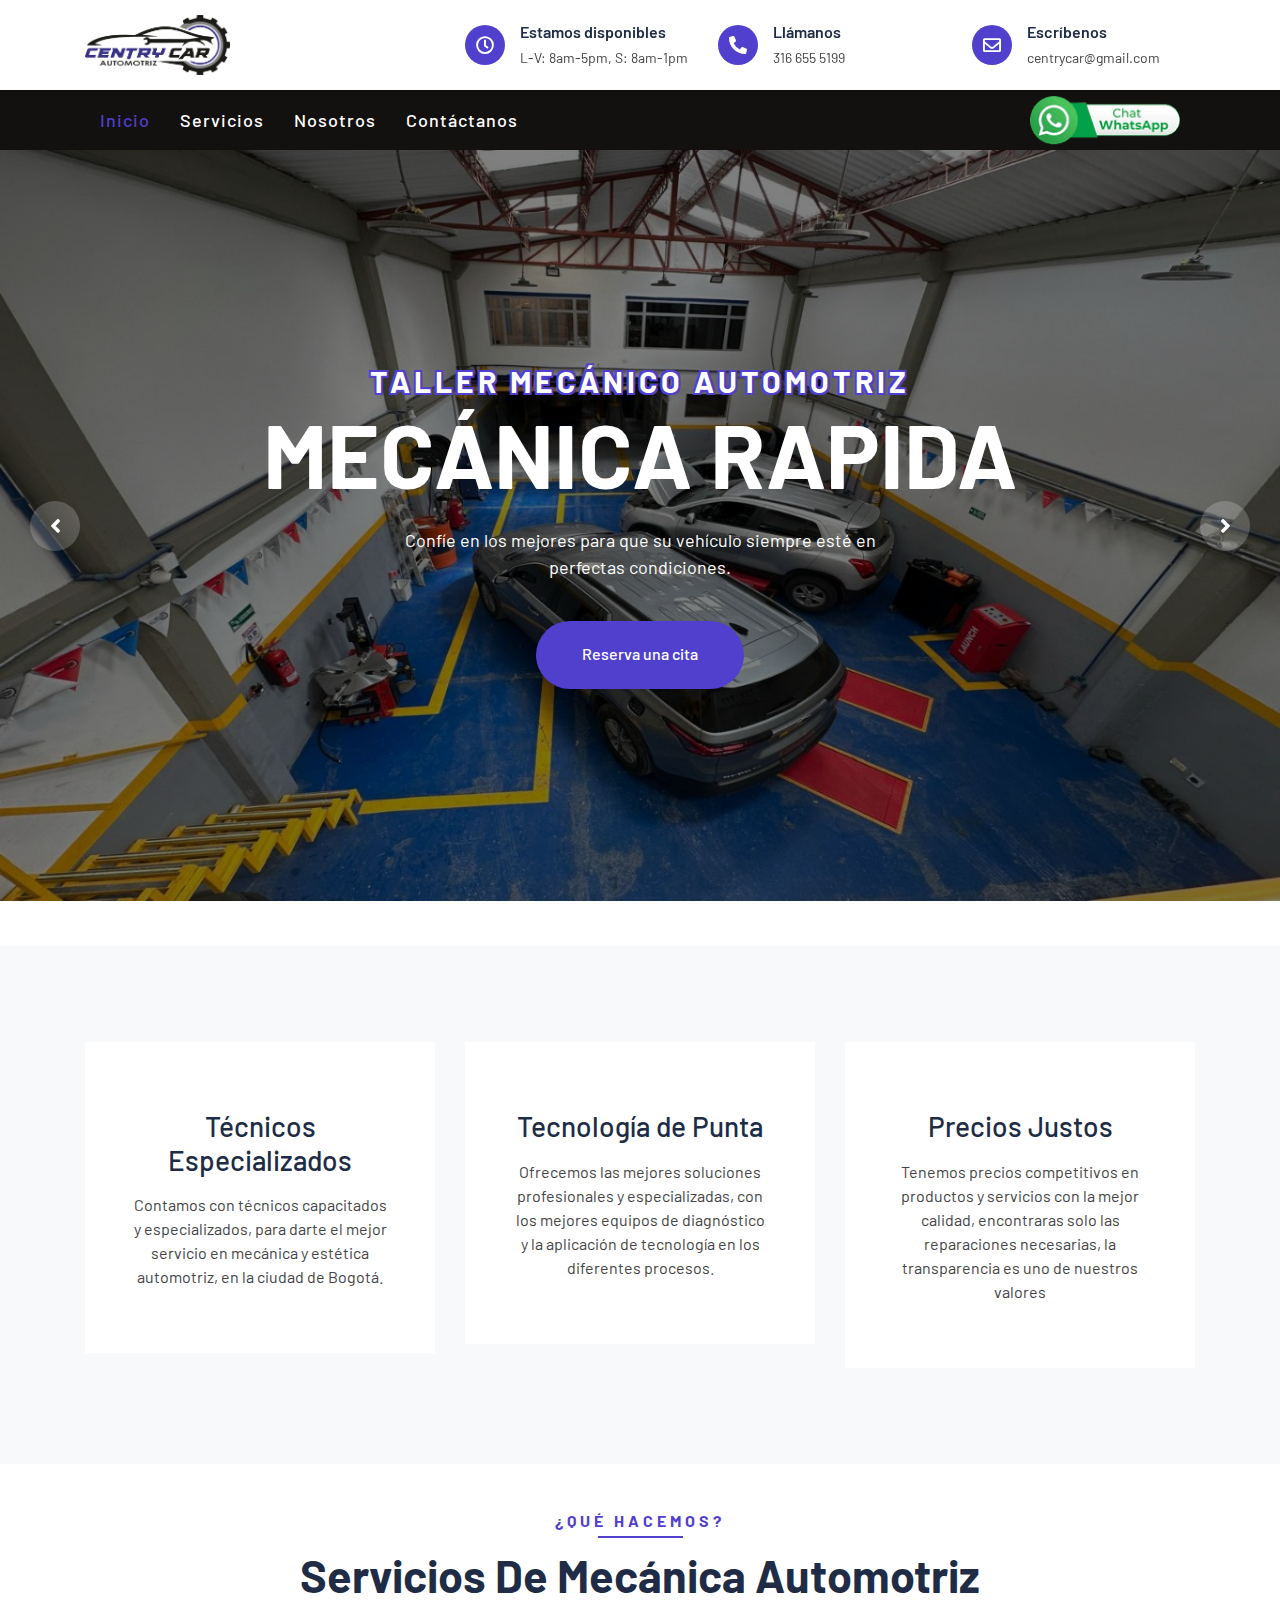
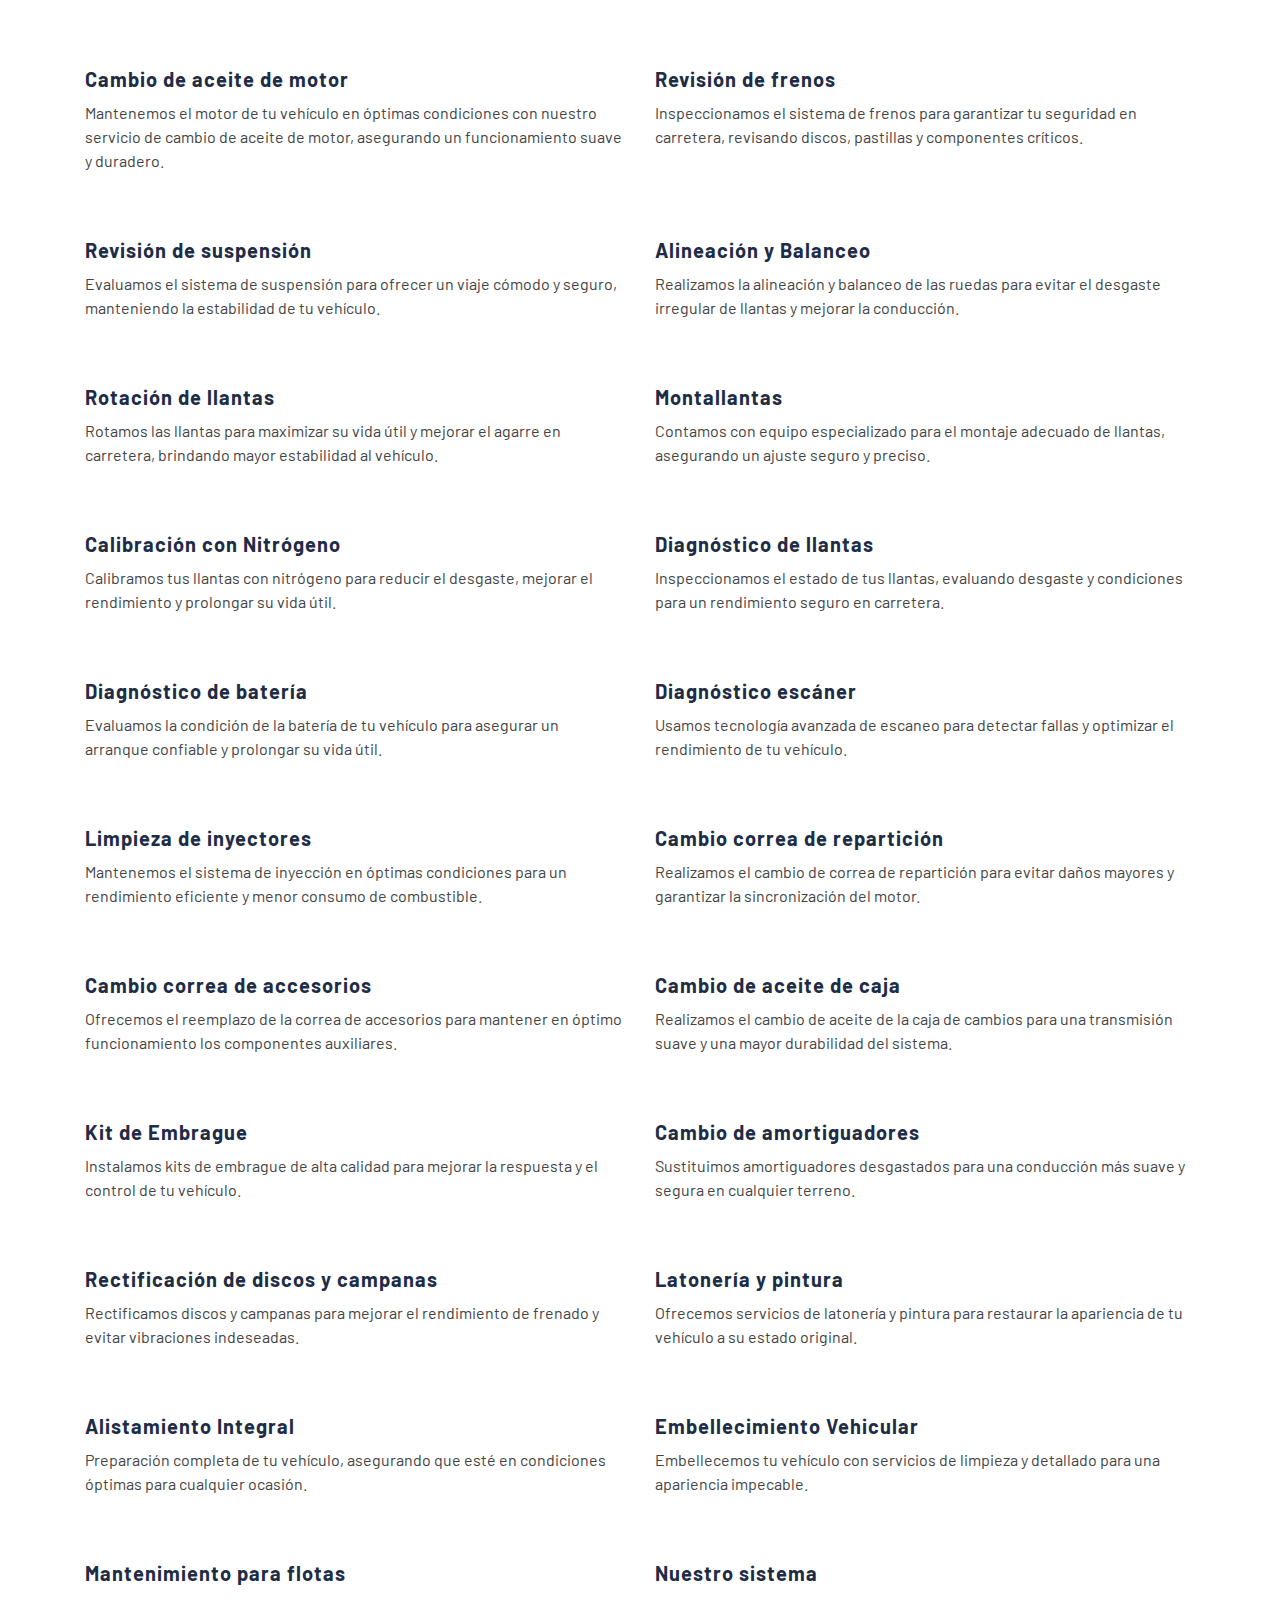
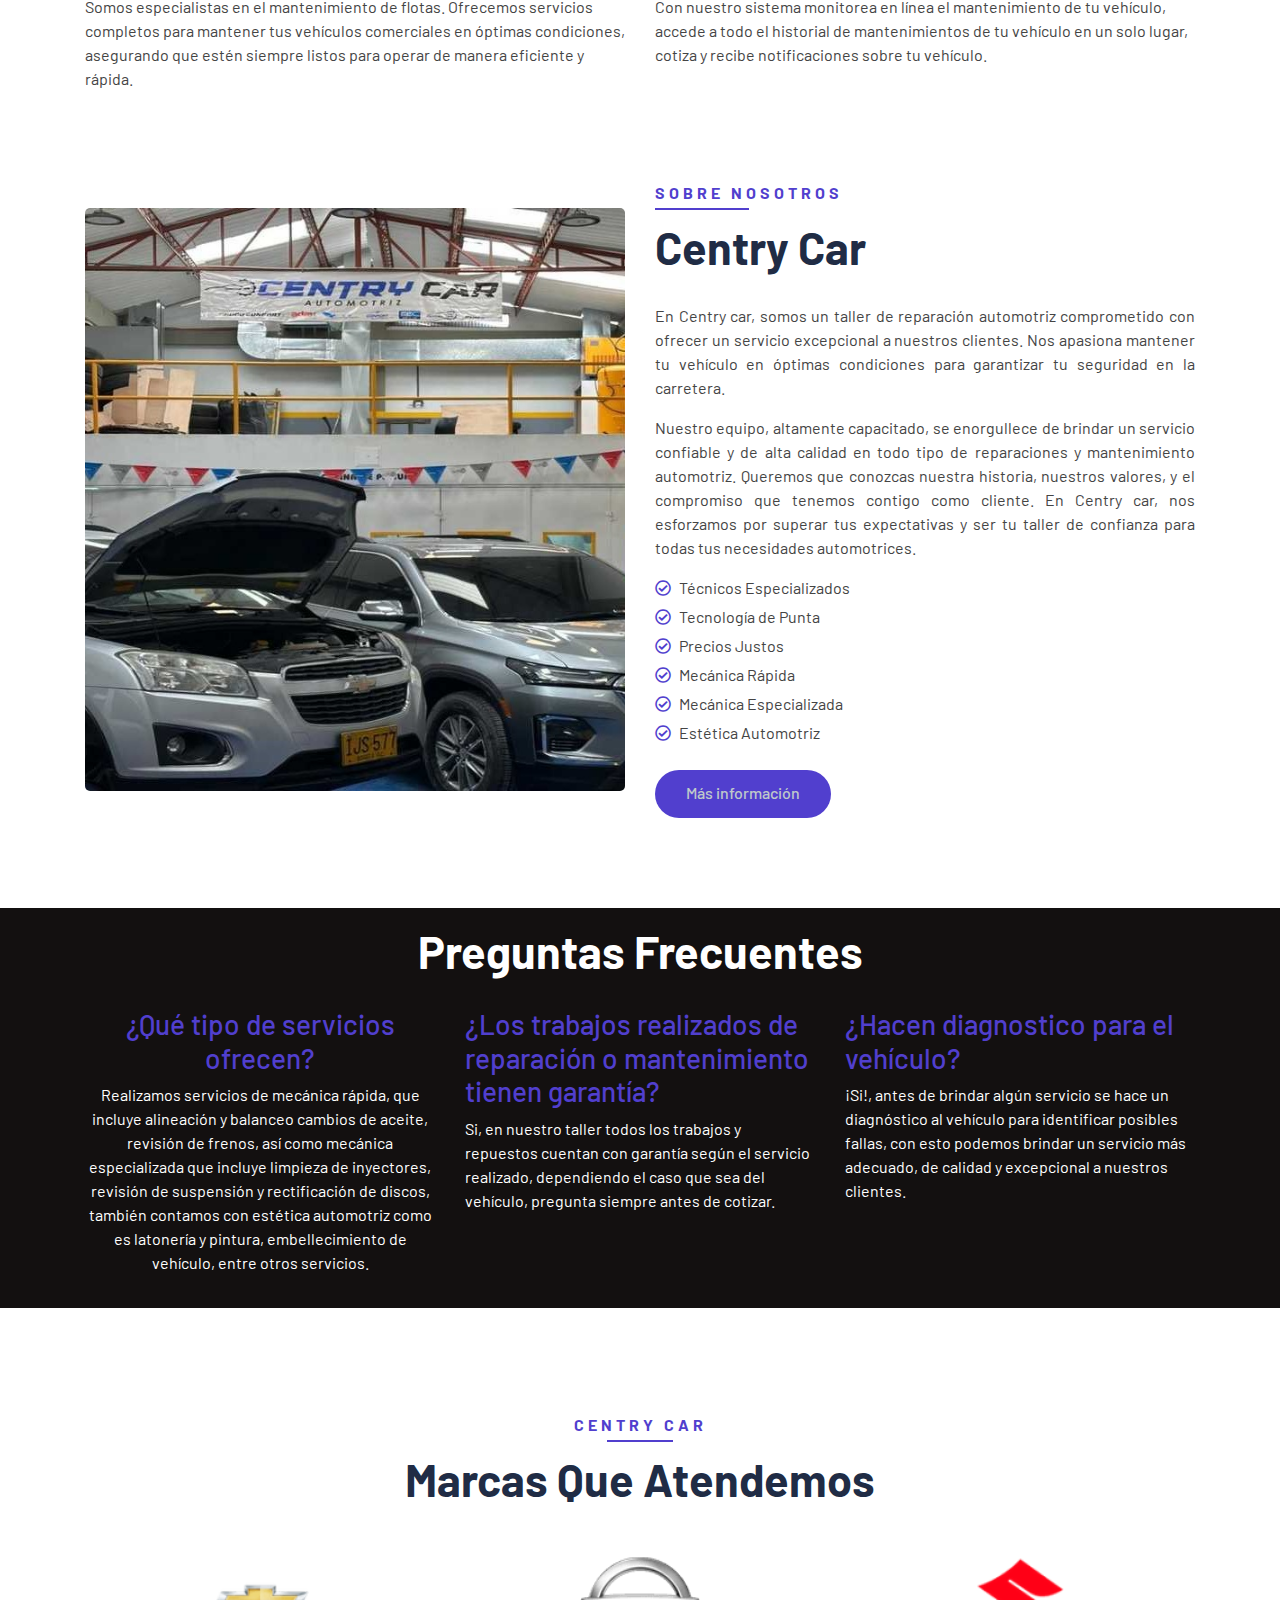
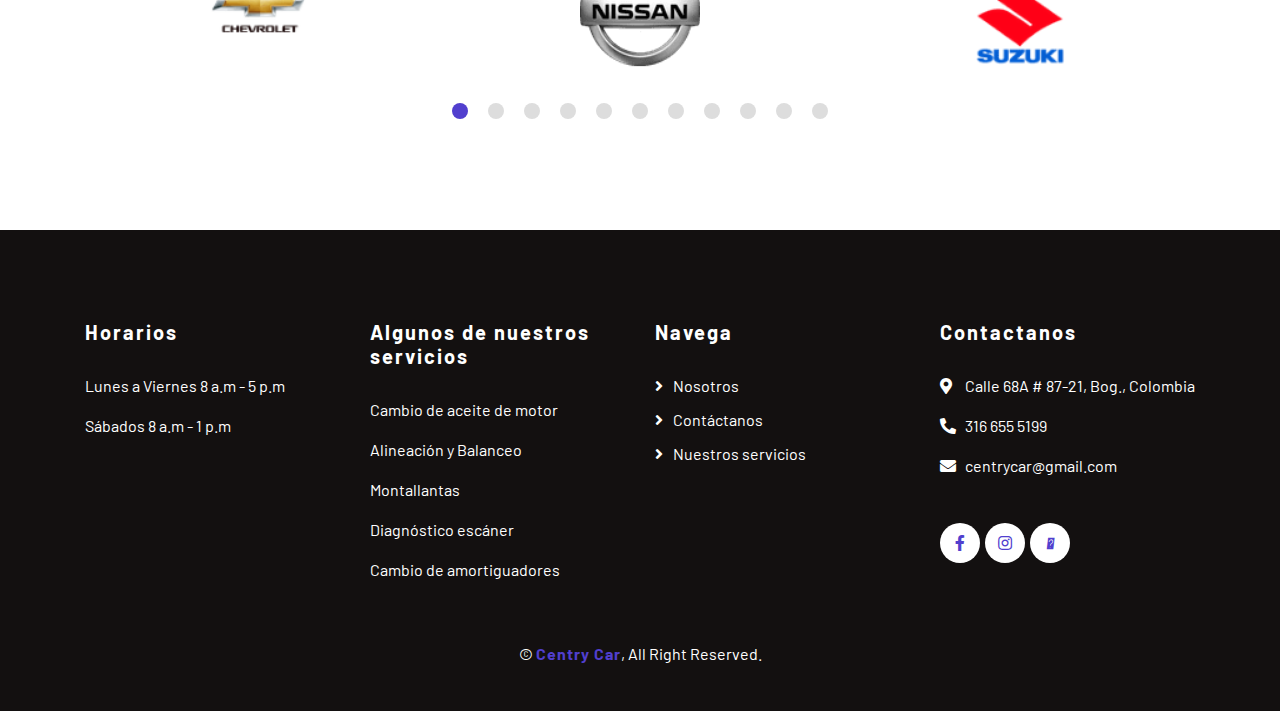
==== commit 93df173c: "se cambian las imagenes del carrusel a peticion del cliente" ====
--- a/index.html
+++ b/index.html
@@ -168,43 +168,6 @@
                             </p>                            
                         </div>
                     </div>
-
-                    <div class="carousel-item">
-                        <div class="carousel-img">
-                            <img src="img/carousel-5.jpeg" alt="Image">
-                        </div>
-                        <div class="carousel-text">
-                         
-                        </div>
-                    </div>
-
-                    <div class="carousel-item">
-                        <div class="carousel-img">
-                            <img src="img/carousel-6.jpeg" alt="Image">
-                        </div>
-                        <div class="carousel-text">
-                         
-                        </div>
-                    </div>
-
-                    <div class="carousel-item">
-                        <div class="carousel-img">
-                            <img src="img/carousel-7.jpeg" alt="Image">
-                        </div>
-                        <div class="carousel-text">
-
-                        </div>
-                    </div>
-
-                    <div class="carousel-item">
-                        <div class="carousel-img">
-                            <img src="img/carousel-8.jpeg" alt="Image">
-                        </div>
-                        <div class="carousel-text">
-
-                        </div>
-                    </div>
-
                 </div>
             </div>
         </div>
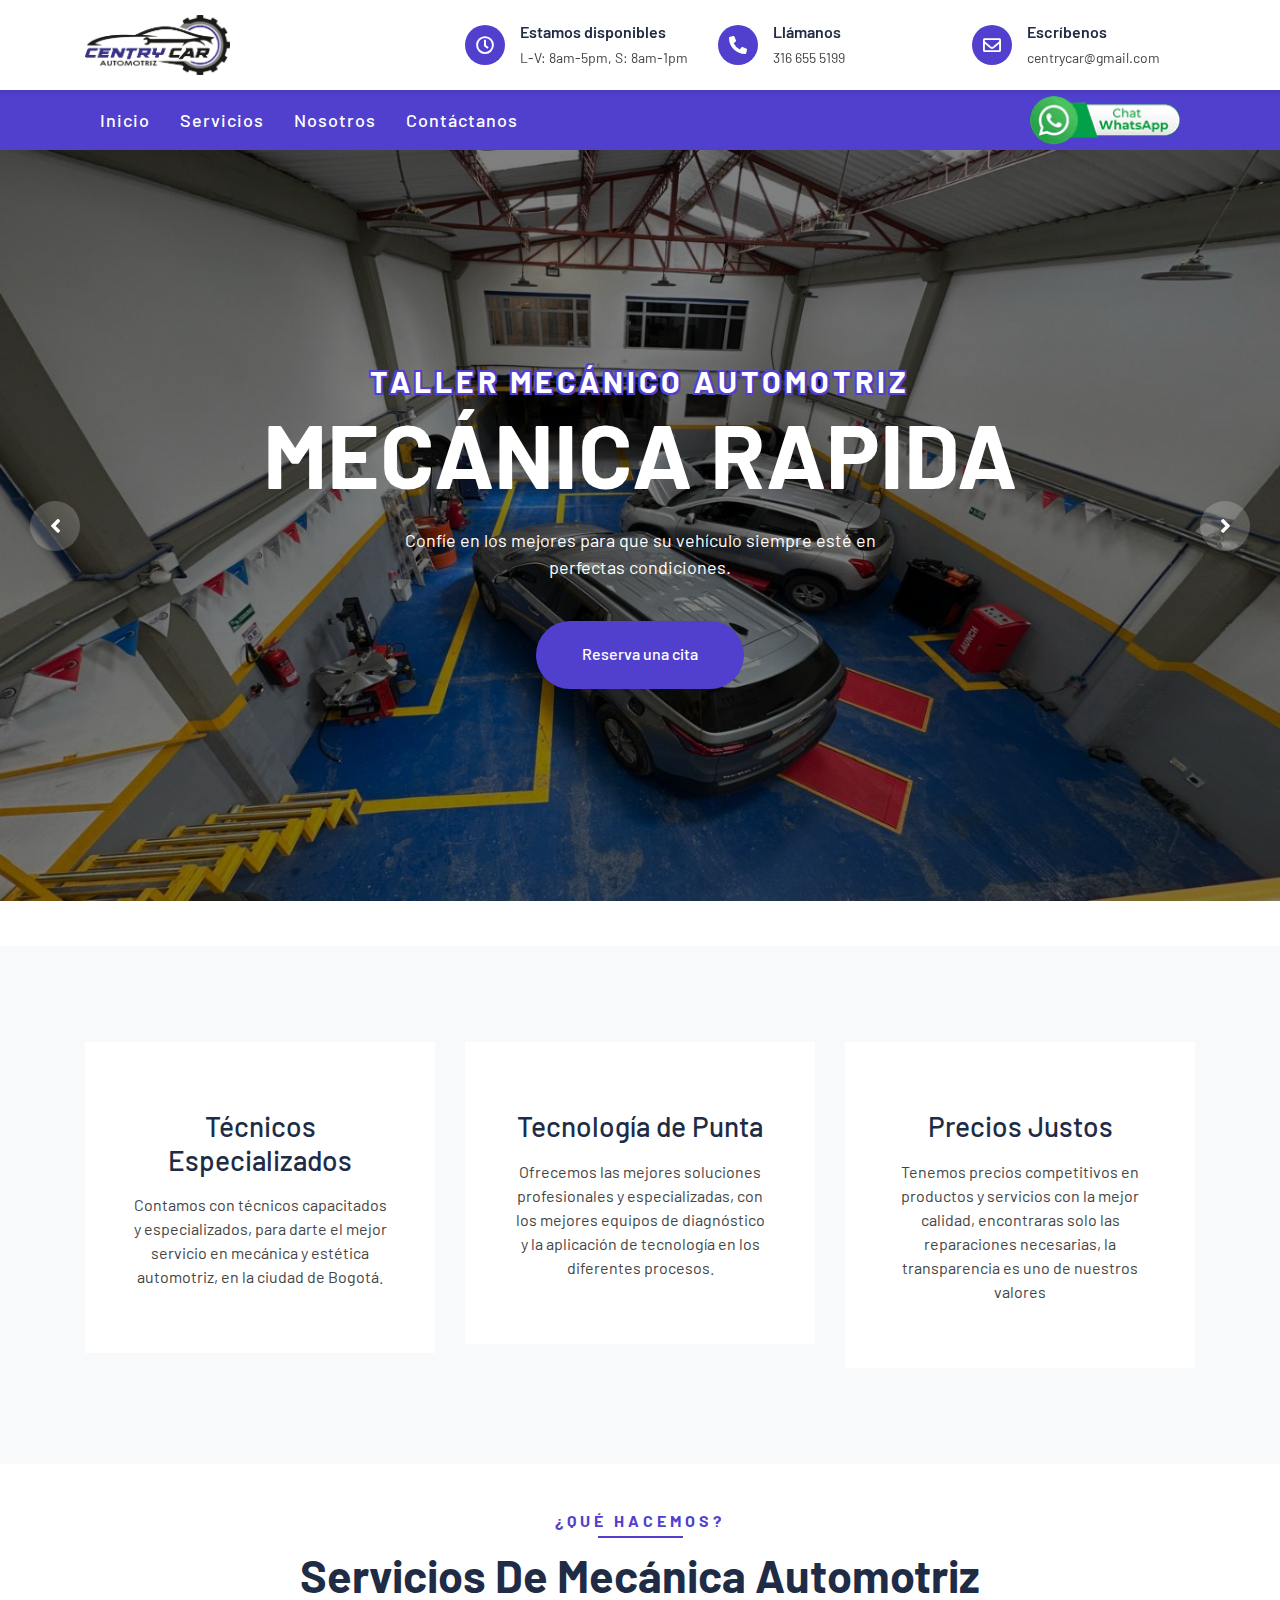
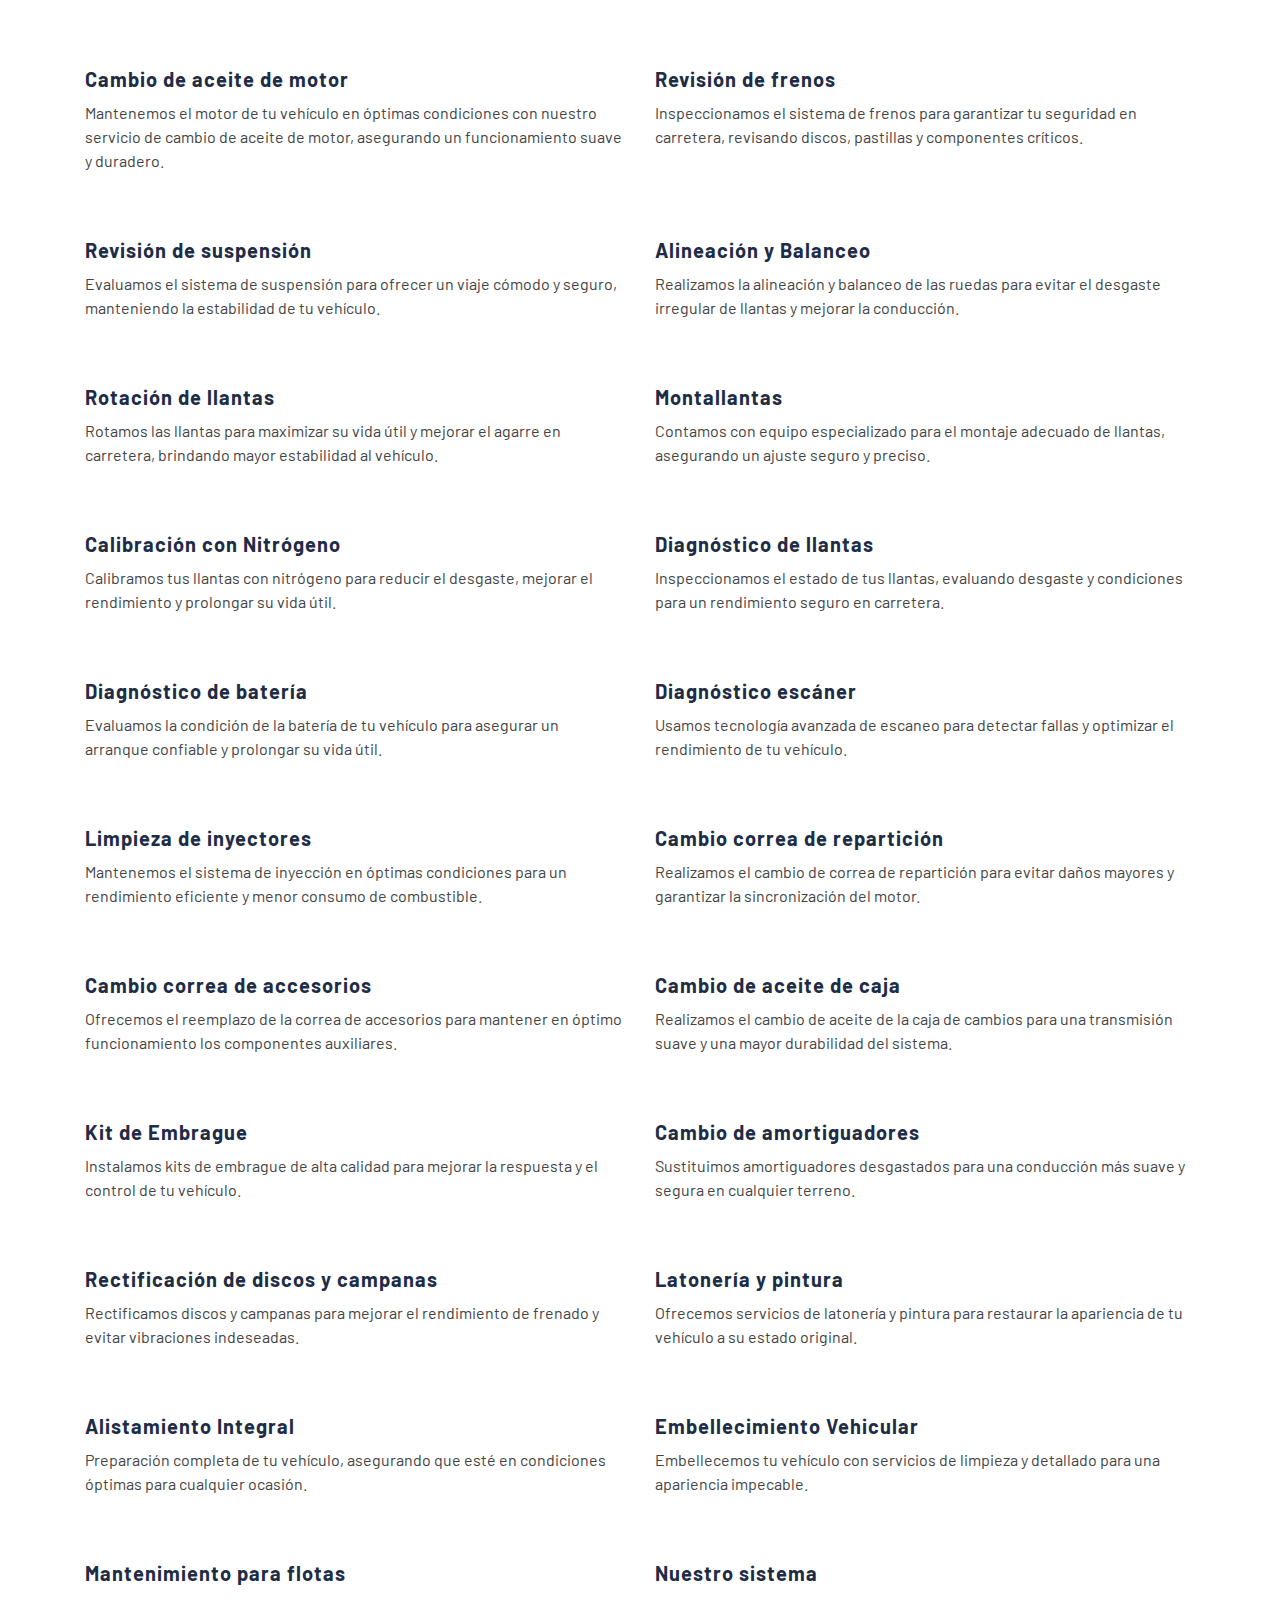
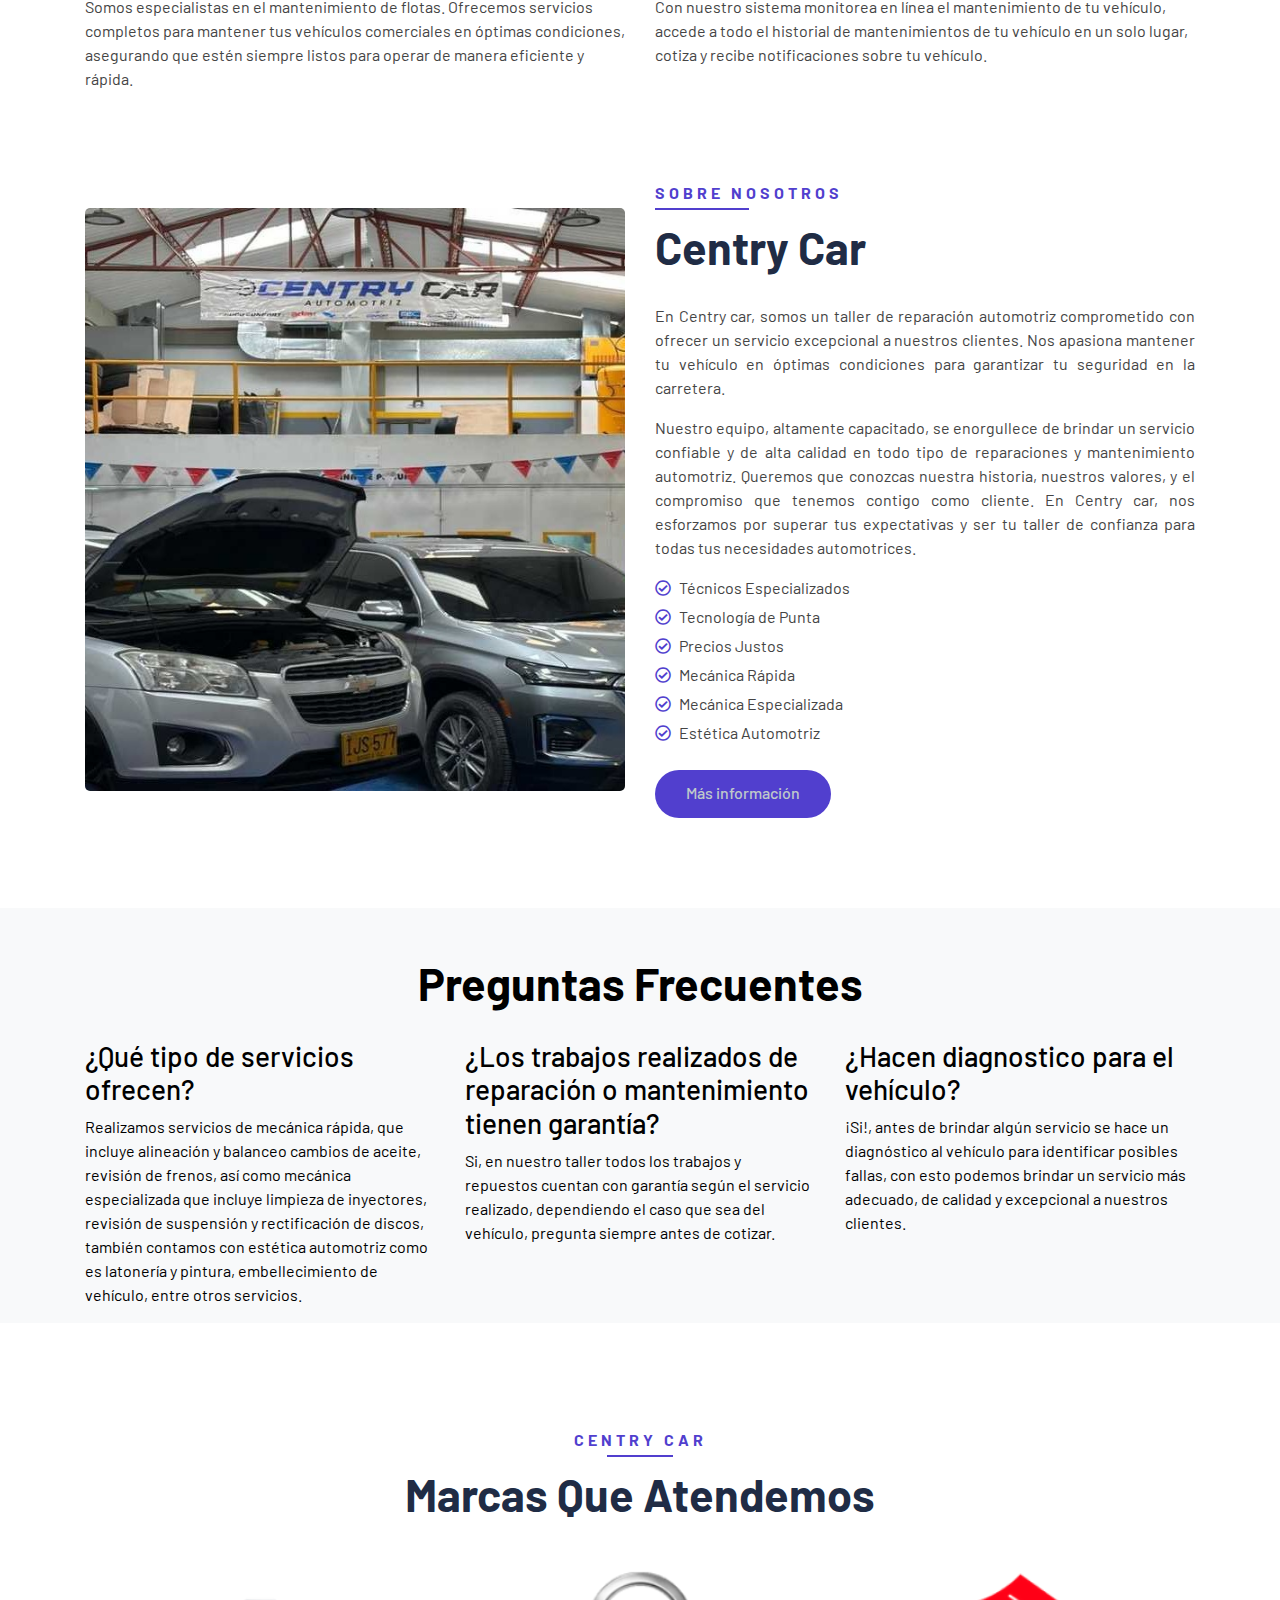
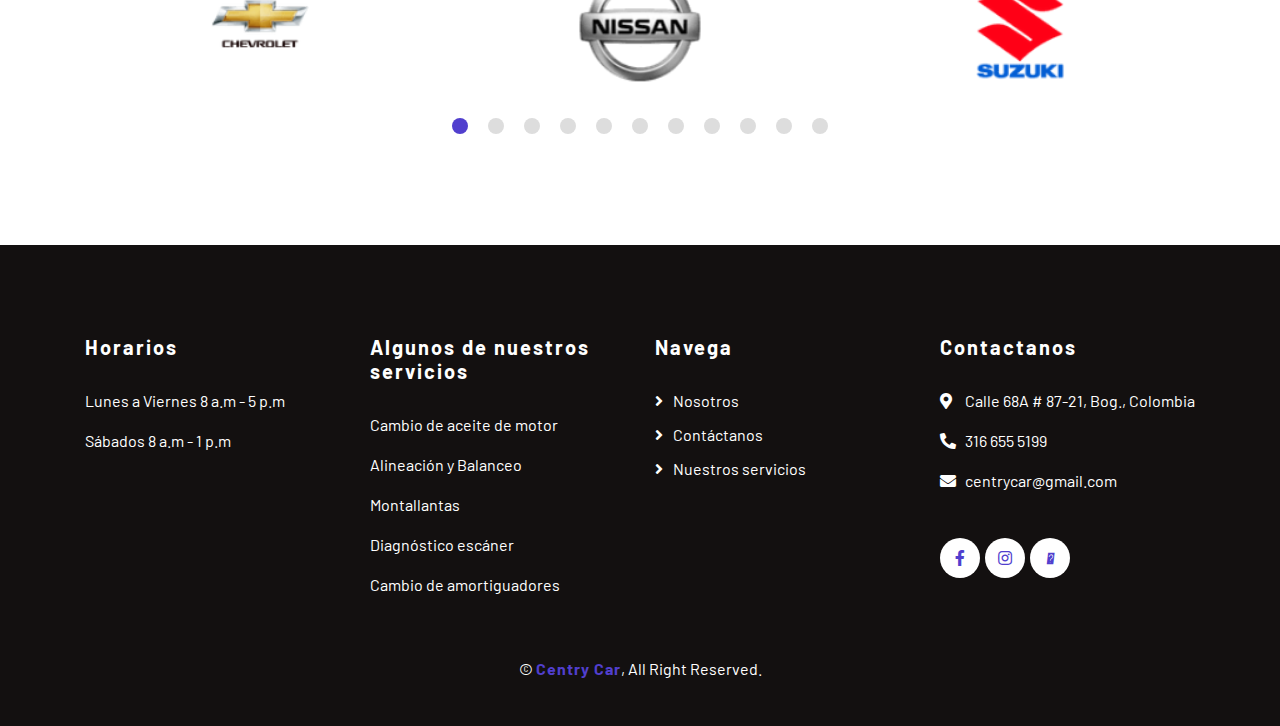
==== commit 328e69a3: "Se cambia barra de preguntas frecuentes con fondo gris y texto negro" ====
--- a/index.html
+++ b/index.html
@@ -423,11 +423,11 @@
         <!-- About End -->        
         
         <!-- Facts Start -->
-        <div class="facts" data-parallax="scroll">
+        <div class="facts bg-light pt-5" data-parallax="scroll">
             <div class="container">
                 <h2  class="text-center">Preguntas frecuentes</h2>
                 <div class="row">
-                    <div class="col-lg-4 col-md-6 text-center">
+                    <div class="col-lg-4 col-md-6">
                         <h3>¿Qué tipo de servicios ofrecen?</h3>
                         <p>Realizamos servicios de mecánica rápida, que incluye alineación y balanceo
                             cambios de aceite, revisión de frenos, así como mecánica especializada que incluye
--- a/css/style.css
+++ b/css/style.css
@@ -233,7 +233,7 @@
     min-height: 60px; /* Asegura altura mínima */
     top: 90px !important; /* Fuerza la posición top */
     left: 0;
-    background: #131010;
+    background: #513fce;
     z-index: 999;
     transform: none; /* Previene transformaciones no deseadas */
 }
@@ -242,7 +242,7 @@
     padding: 0;
     height: 60px;
     min-height: 60px; /* Asegura altura mínima */
-    background: #131010 !important;
+    background: #513fce !important;
 }
 
 .navbar-dark .navbar-nav .nav-link {
@@ -255,8 +255,8 @@
 }
 
 .navbar-dark .navbar-nav .nav-link:hover,
-.navbar-dark .navbar-nav .nav-link.active {
-    color: #513fce;
+.navbar-dark .navbar-nav {
+    color: #131010;
 }
 
 .nav-bar .navbar-brand,
@@ -831,15 +831,15 @@
     margin: 45px 0;
     display: flex;
     align-items: center;
-    background: #131010;
+   /*background: #cfcfcf;*/
 }
 
 .facts h3{
-    color: #513fce;
+    color: black;
 }
 
 .facts h2{
-    color: #ffffff;
+    color: black;
     margin: 0;
     font-size: 45px;
     font-weight: 700;
@@ -848,7 +848,7 @@
 }
 
 .facts p{
-    color: #ffffff;
+    color: black;
 }
 /*******************************/
 /********* Pricing CSS *********/
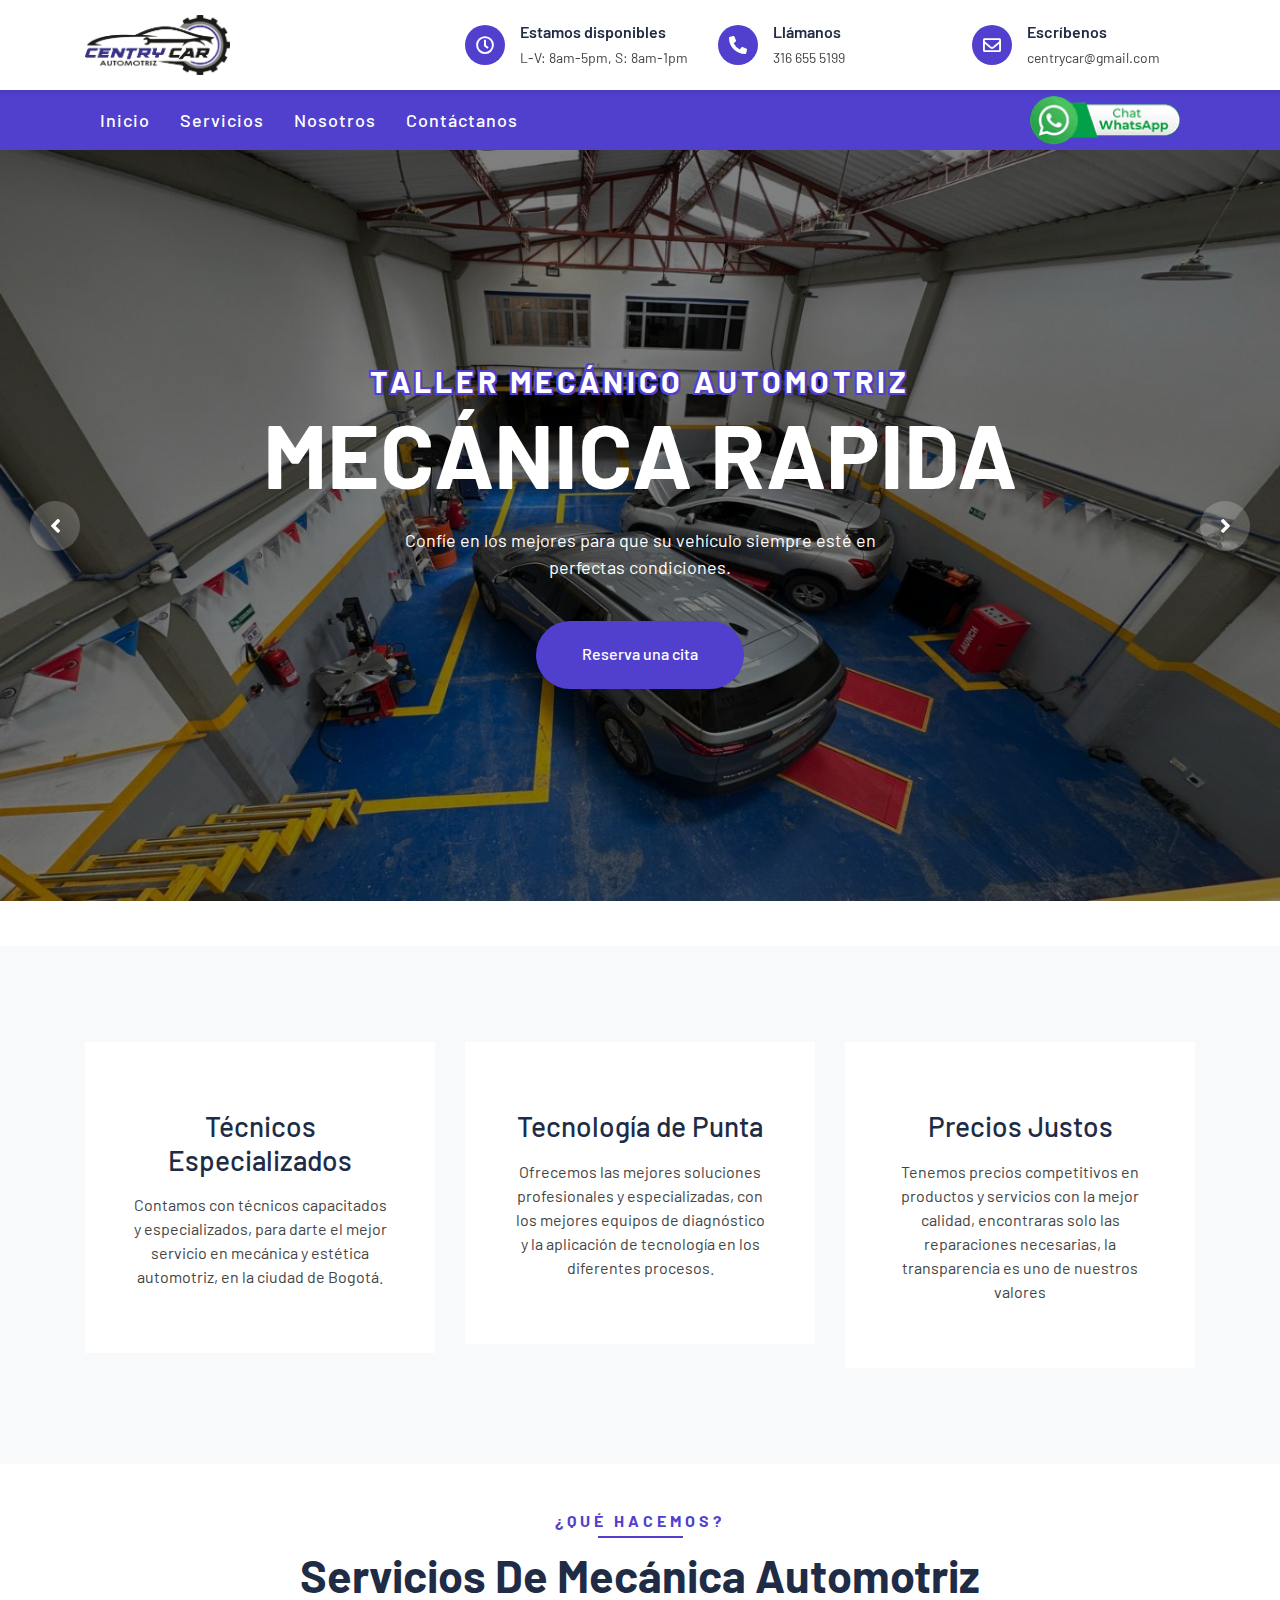
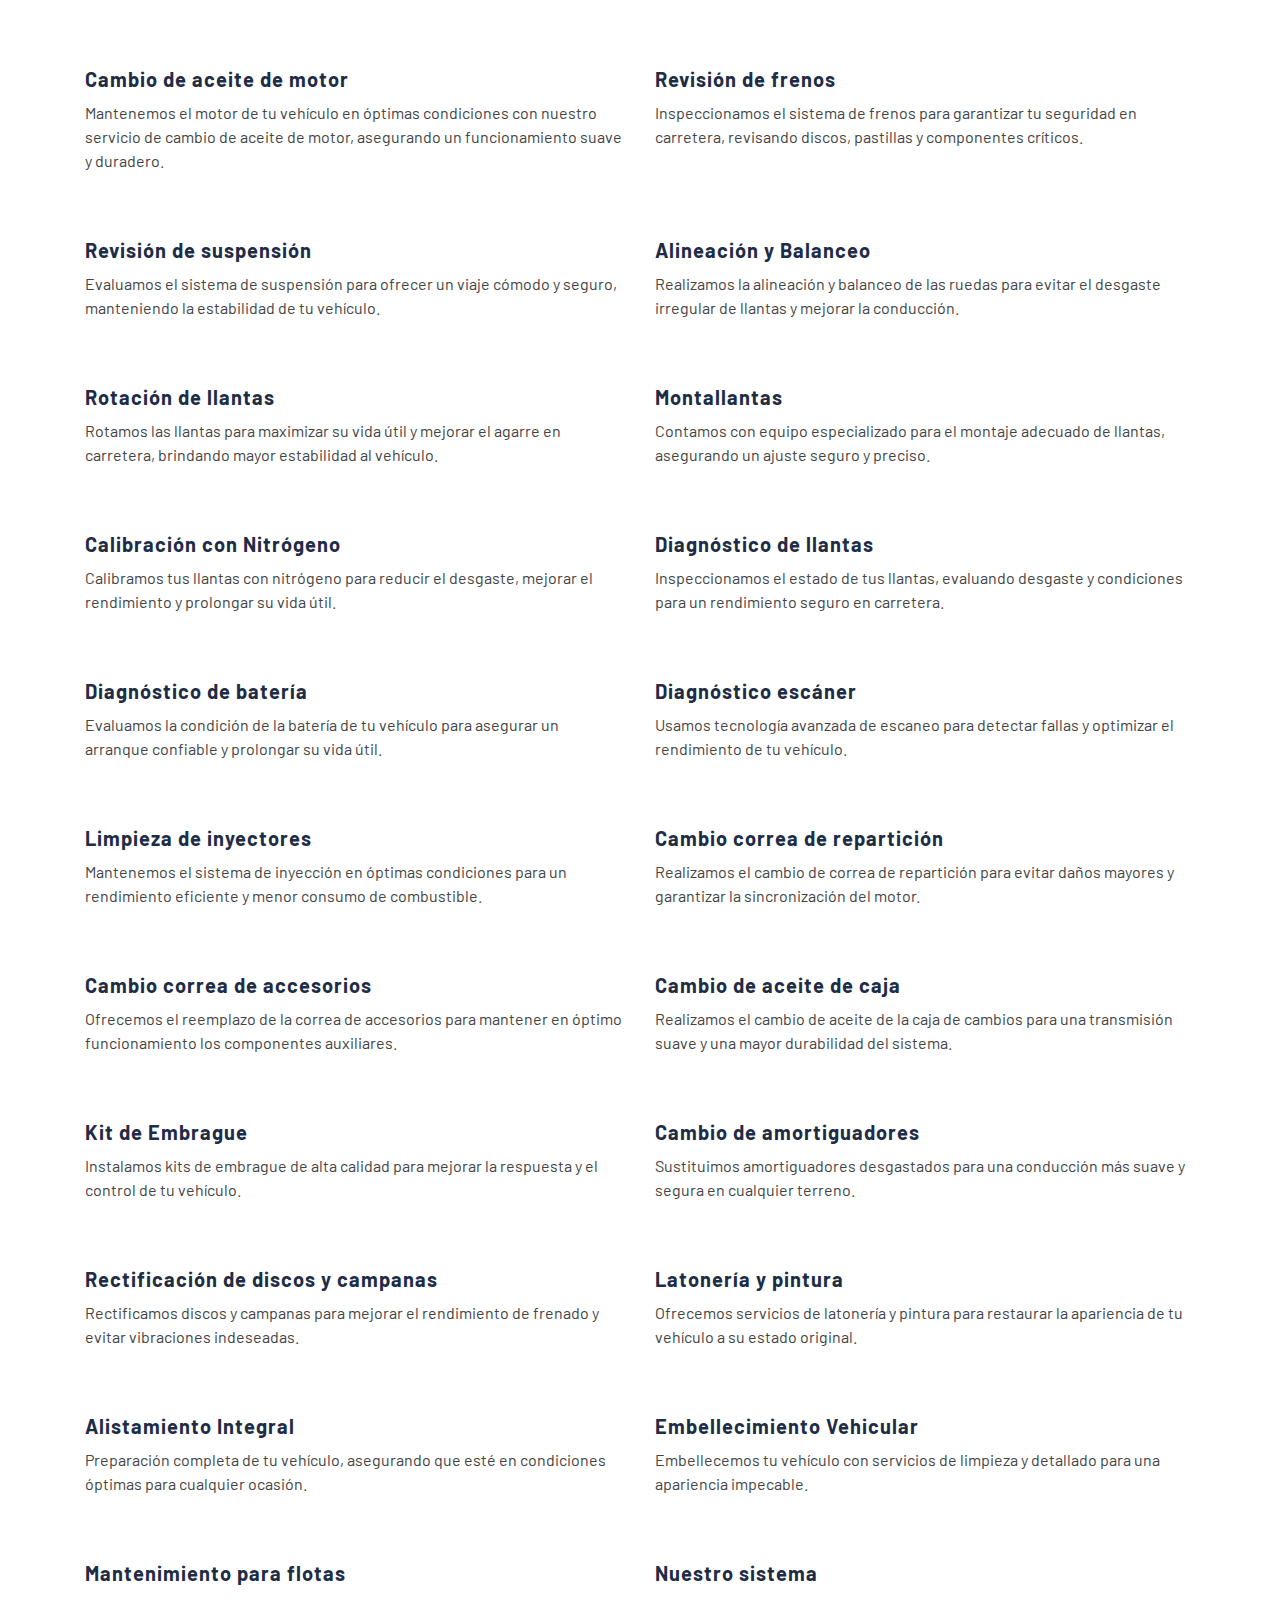
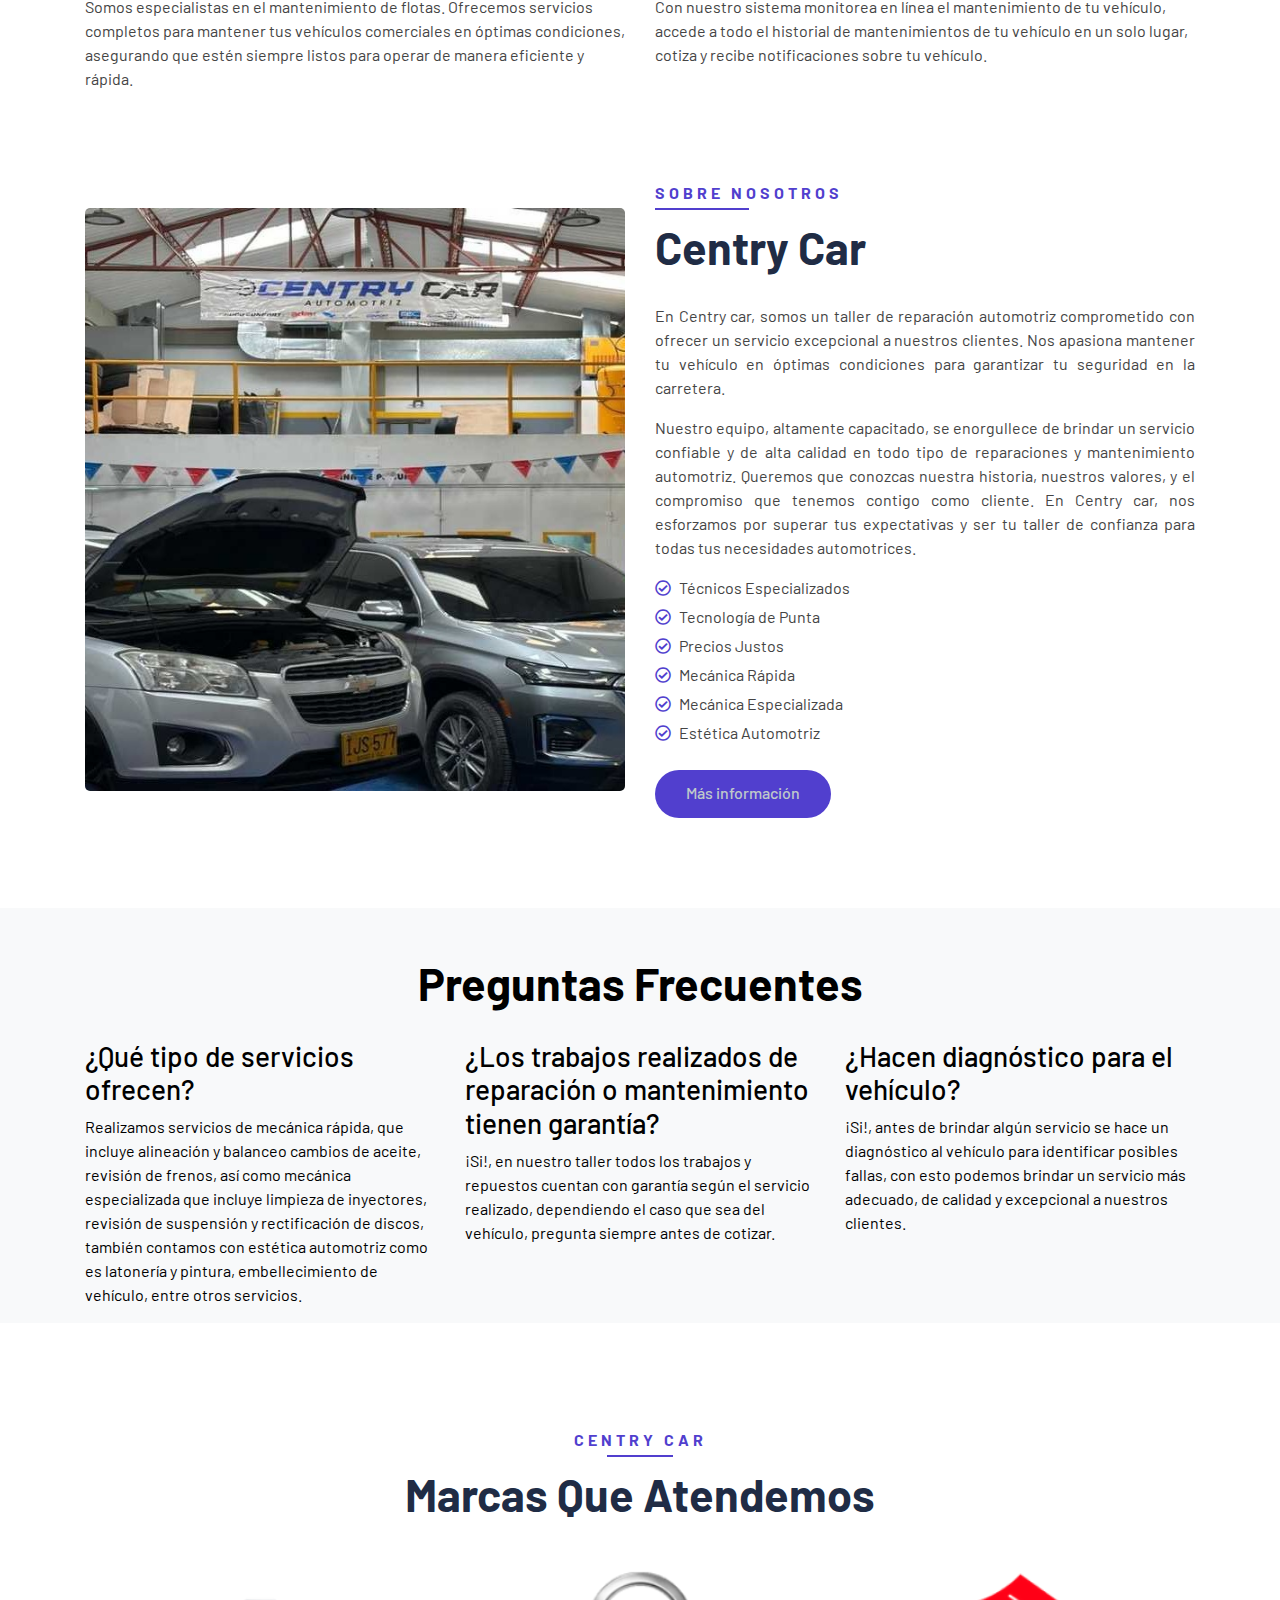
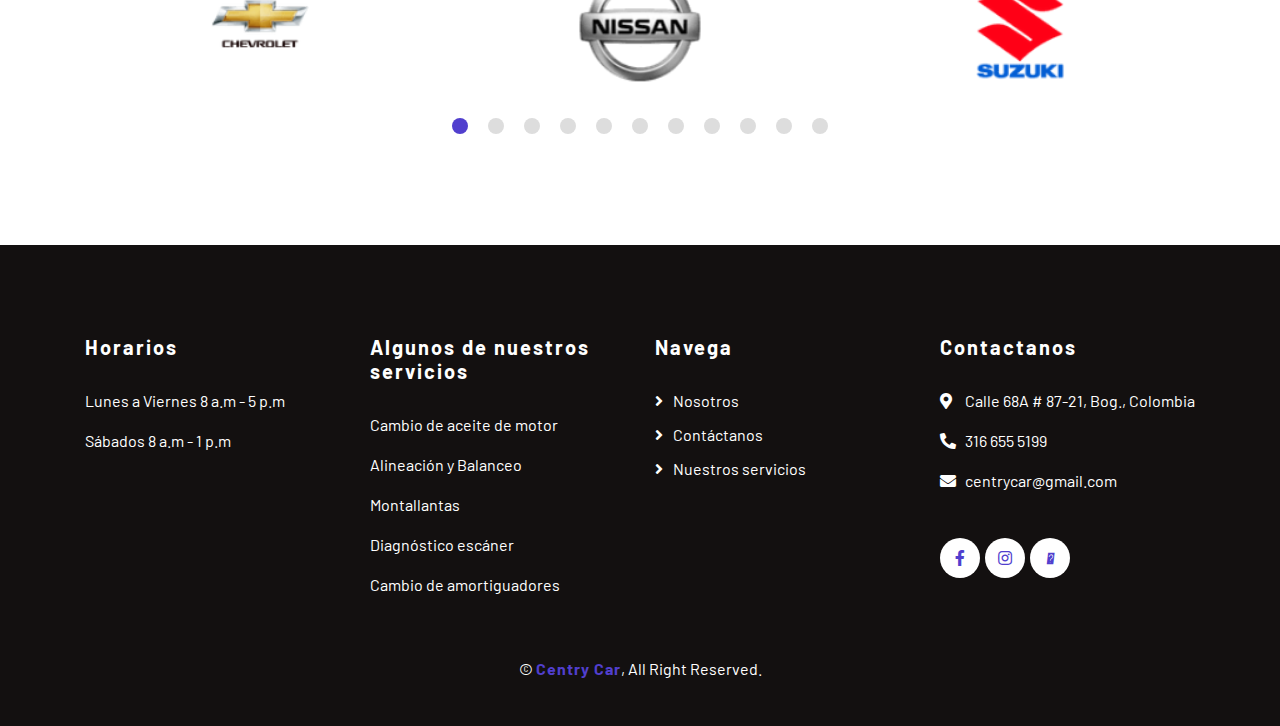
==== commit 5941ab23: "se corrigue ortografia y se configura el email para recibir correos" ====
--- a/index.html
+++ b/index.html
@@ -437,12 +437,12 @@
                     </div>
                     <div class="col-lg-4 col-md-6">
                         <h3>¿Los trabajos realizados de reparación o mantenimiento tienen garantía?</h3>
-                        <p>Si, en nuestro taller todos los trabajos y repuestos cuentan con garantía según el
+                        <p>¡Si!, en nuestro taller todos los trabajos y repuestos cuentan con garantía según el
                             servicio realizado, dependiendo el caso que sea del vehículo, pregunta siempre antes
                             de cotizar.</p>
                     </div>
                     <div class="col-lg-4 col-md-6">
-                        <h3>¿Hacen diagnostico para el vehículo?</h3>
+                        <h3>¿Hacen diagnóstico para el vehículo?</h3>
                         <p>¡Si!, antes de brindar algún servicio se hace un diagnóstico al vehículo para identificar
                             posibles fallas, con esto podemos brindar un servicio más adecuado, de calidad y
                             excepcional a nuestros clientes.</p>
